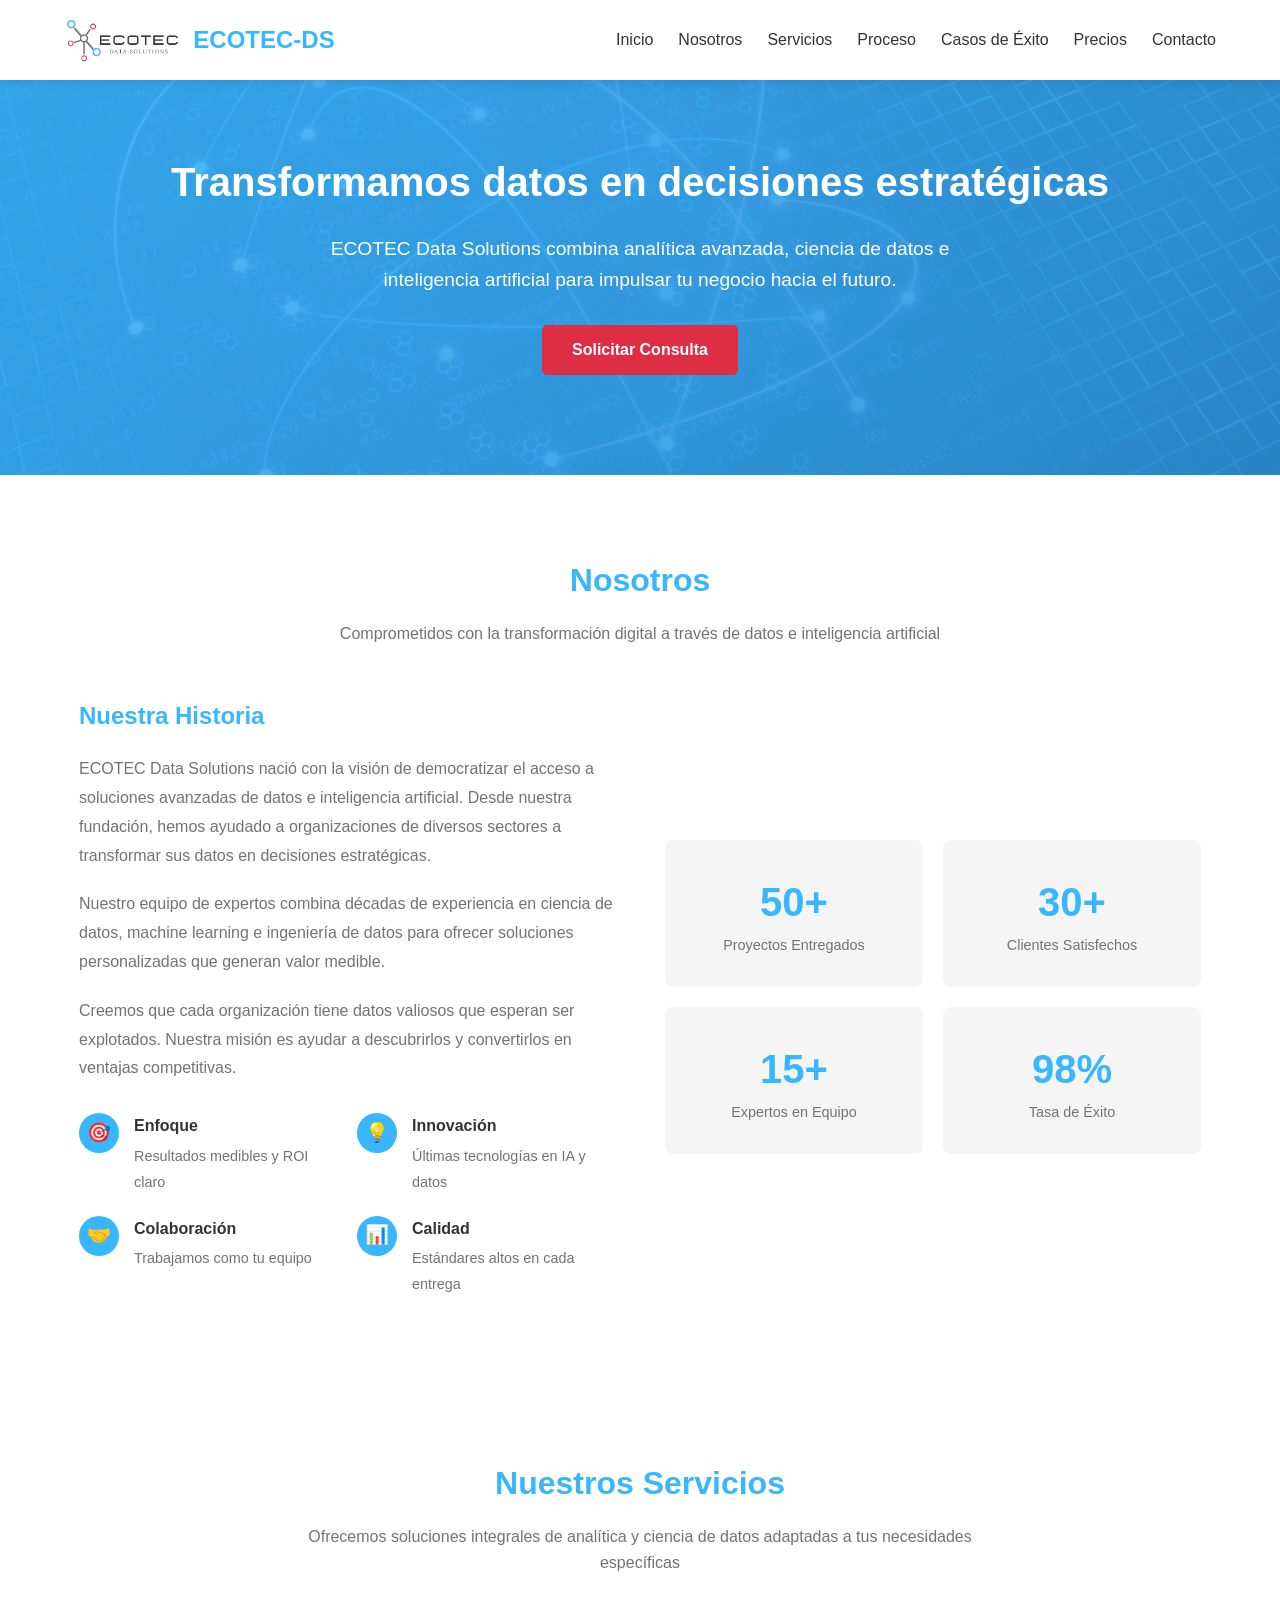
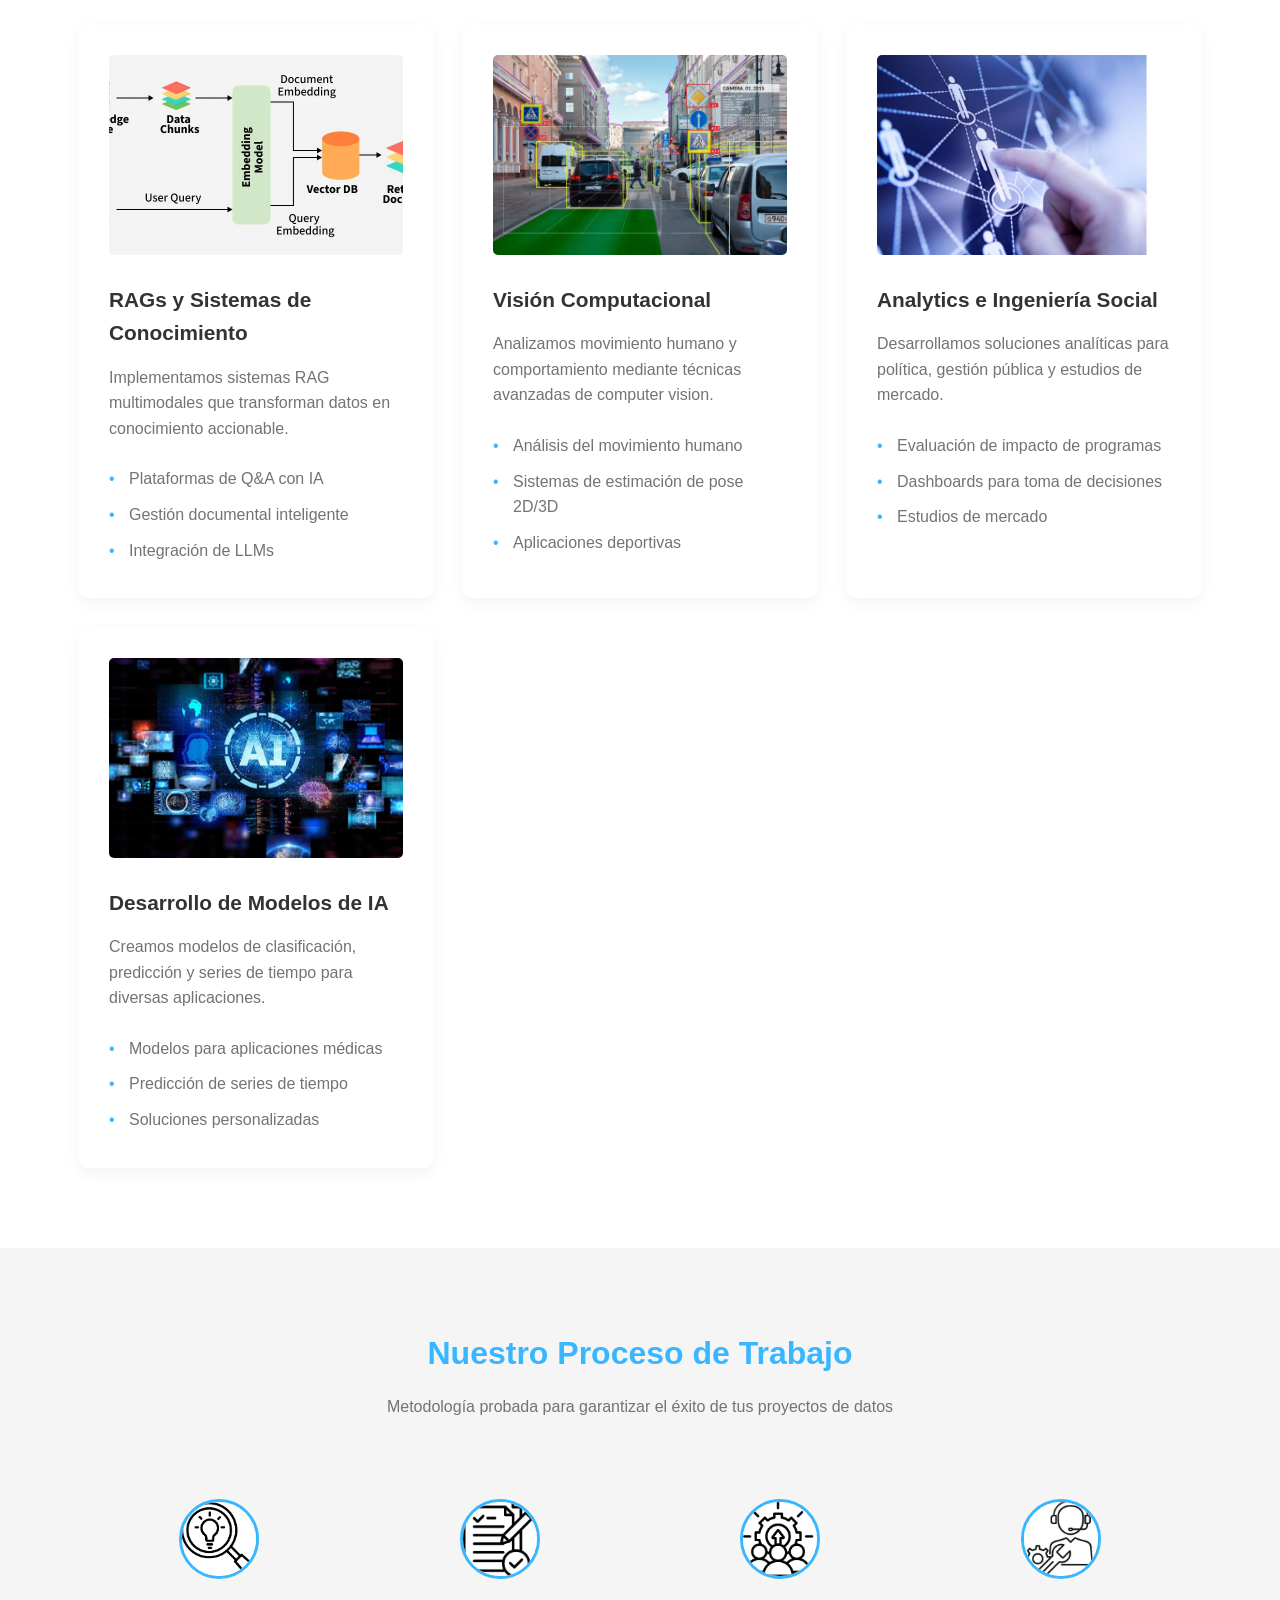
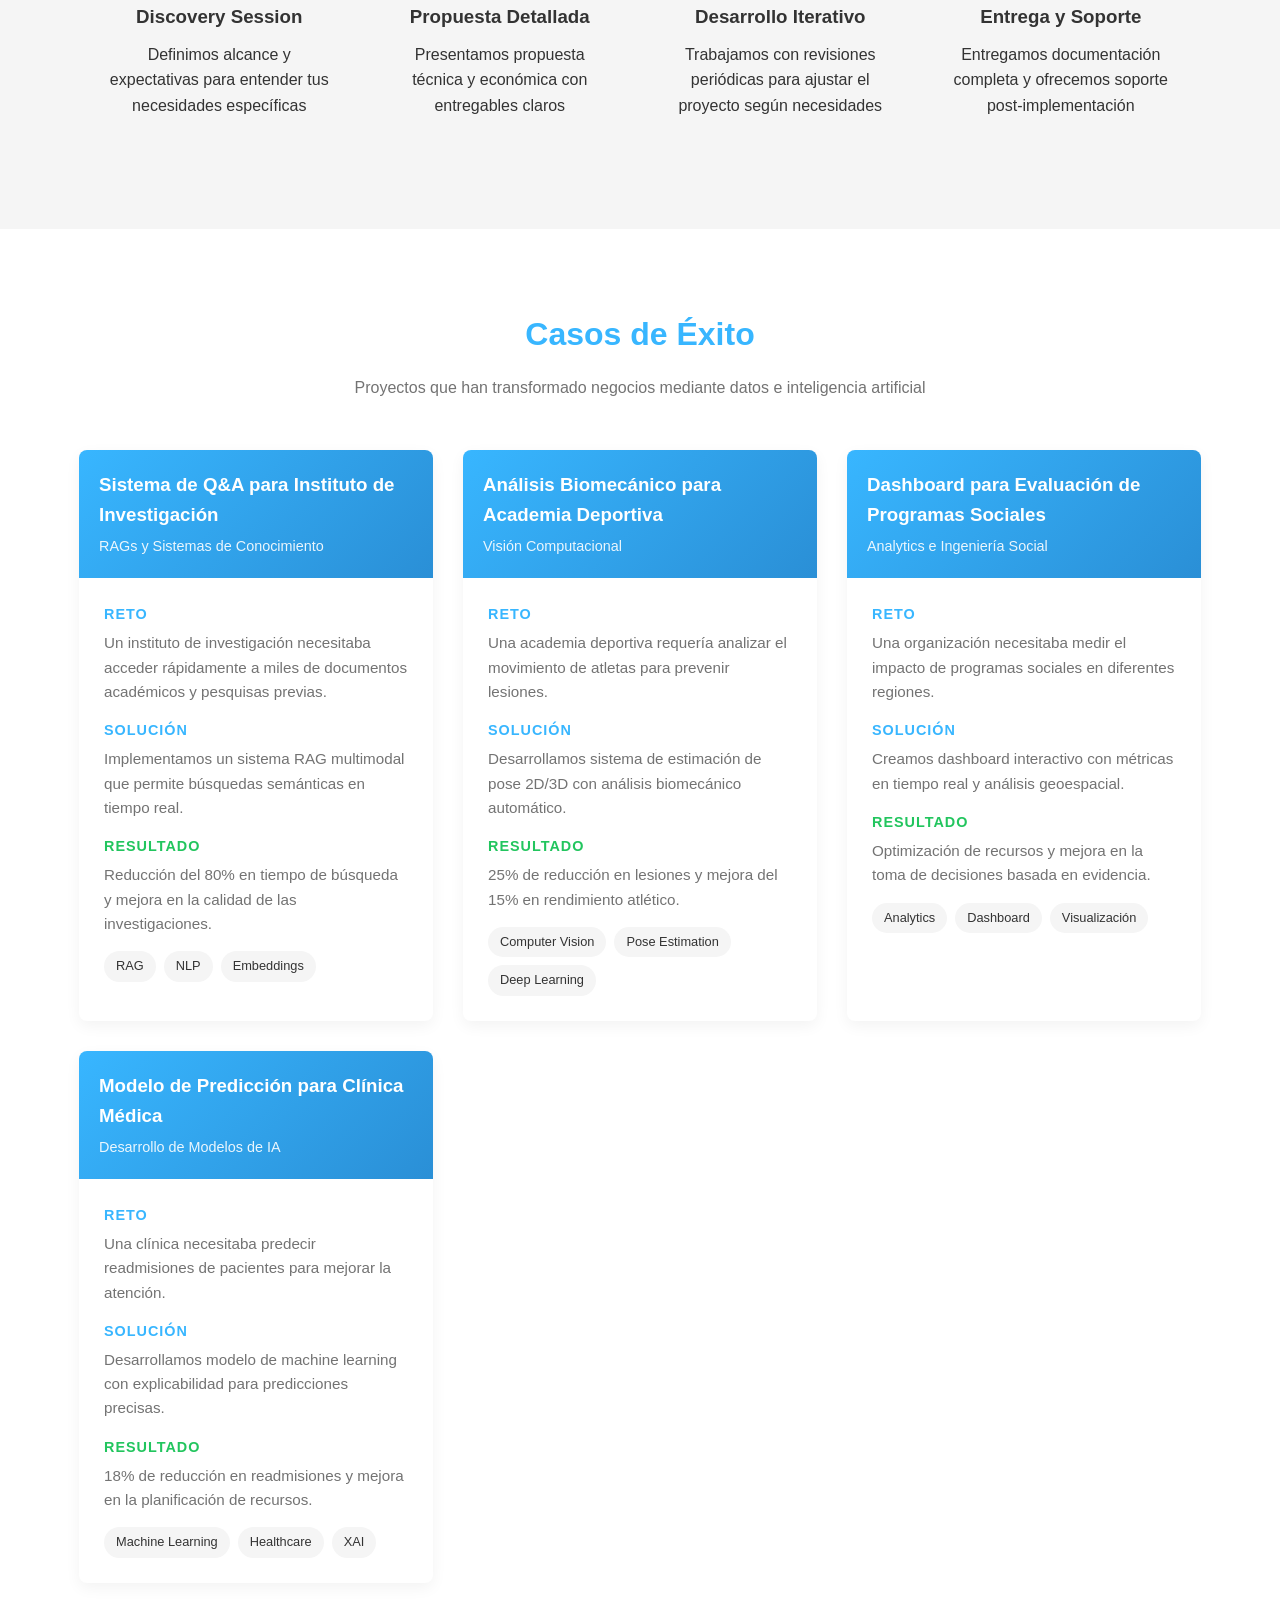
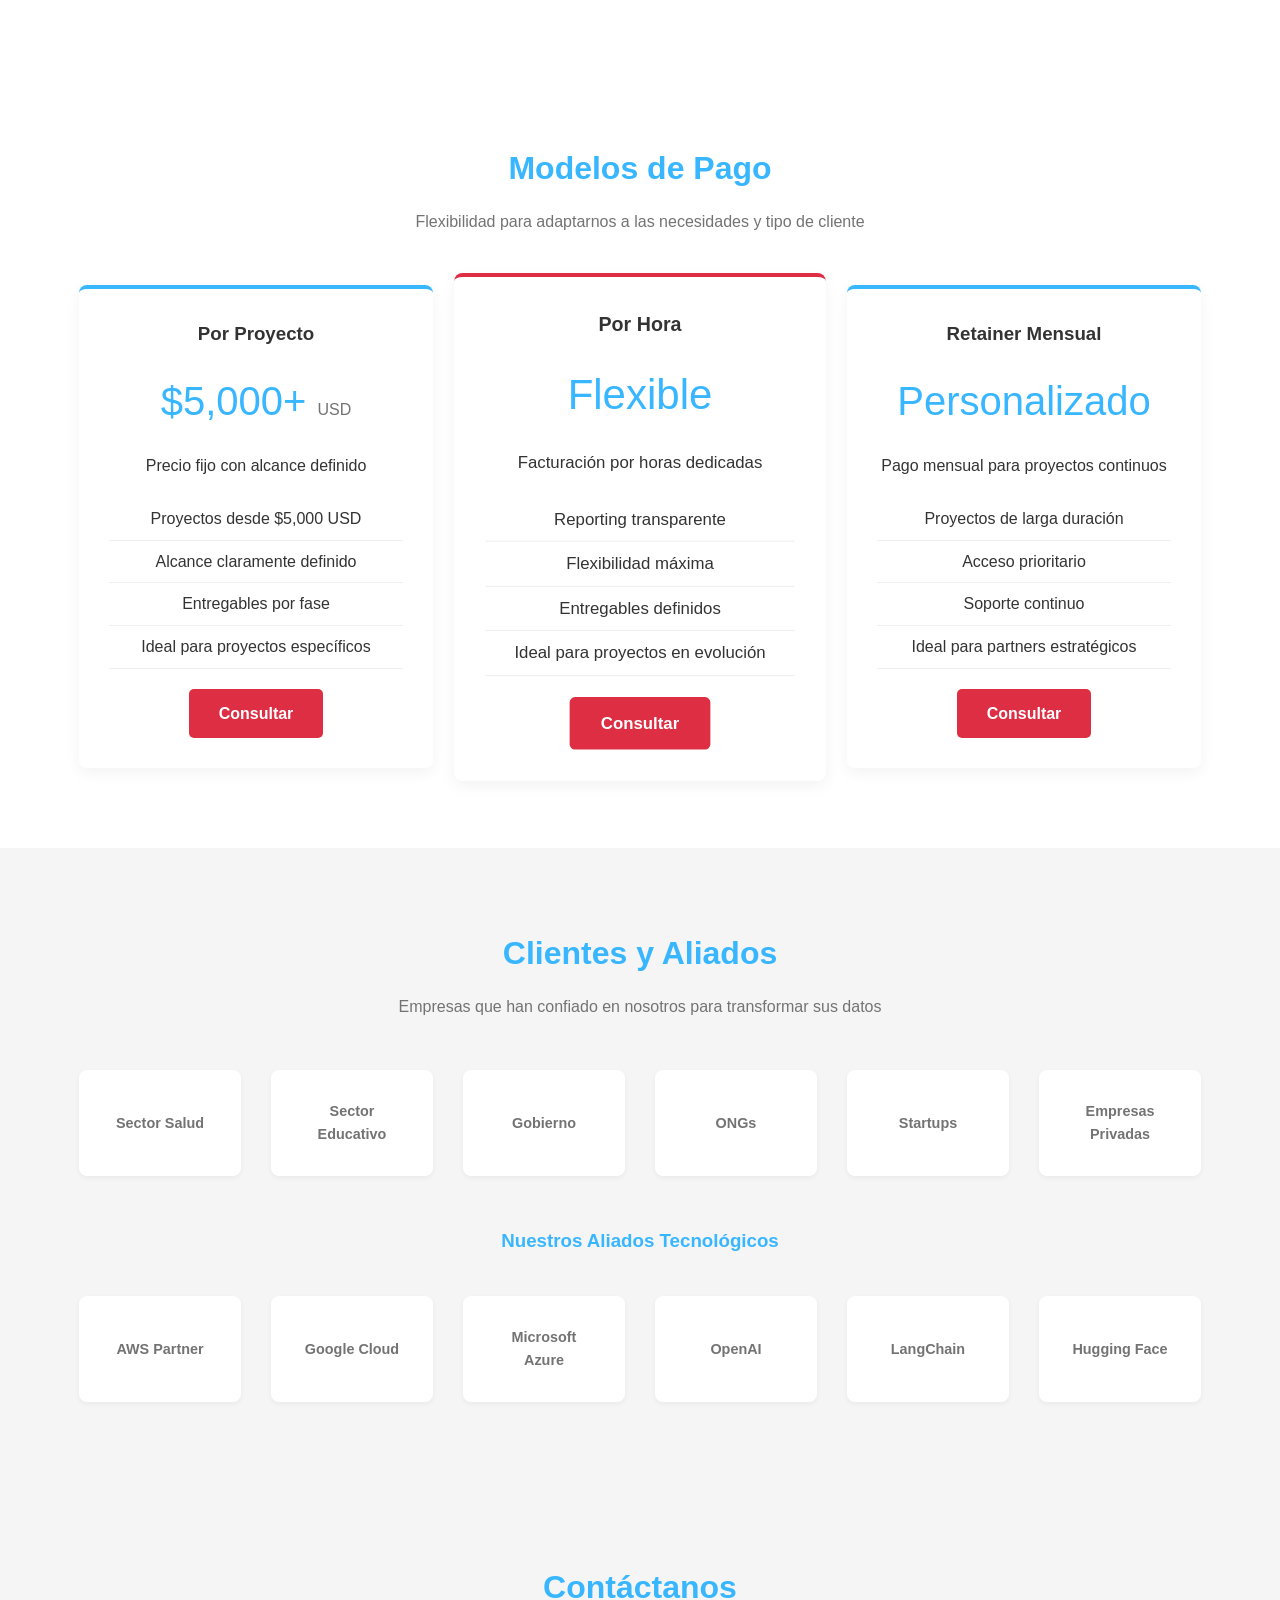
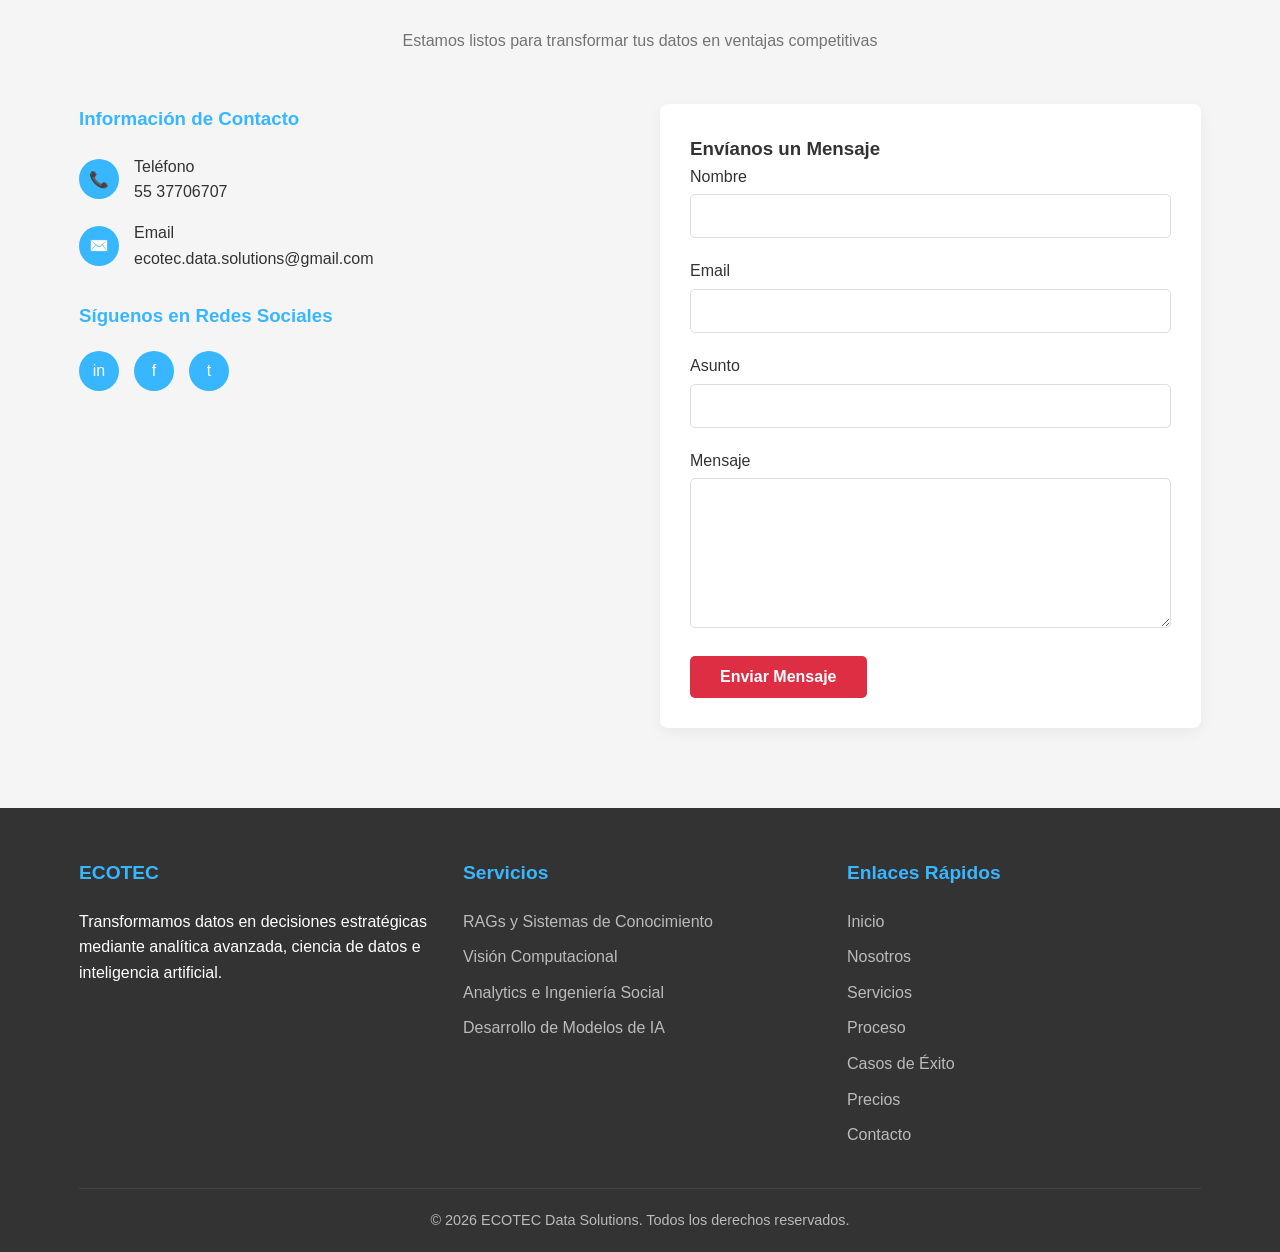
==== index.html @ 1de210f4 "Primer commit - sitio web" ====
<!DOCTYPE html>
<html lang="es">
<head>
    <meta charset="UTF-8">
    <meta name="viewport" content="width=device-width, initial-scale=1.0">
    <meta name="description" content="ECOTEC Data Solutions - Analítica avanzada, ciencia de datos e inteligencia artificial para transformar tu negocio.">
    <meta name="theme-color" content="#38b6ff">
    <title>ECOTEC | Analítica y Ciencia de Datos</title>
    <link rel="stylesheet" href="css/styles.css">
</head>
<body>
    <!-- Header -->
    <header>
        <div class="container header-container">
            <div class="logo">
                <!-- REEMPLAZA CON TU LOGO -->
                <img src="images/logo.png" alt="ECOTEC Data Solutions">
                <h1>ECOTEC-DS</h1>
            </div>
            <button class="mobile-menu" aria-label="Abrir menú de navegación">☰</button>
            <nav>
                <ul>
                    <li><a href="#inicio">Inicio</a></li>
                    <li><a href="#nosotros">Nosotros</a></li>
                    <li><a href="#servicios">Servicios</a></li>
                    <li><a href="#proceso">Proceso</a></li>
                    <li><a href="#casos">Casos de Éxito</a></li>
                    <li><a href="#precios">Precios</a></li>
                    <li><a href="#contacto">Contacto</a></li>
                </ul>
            </nav>
        </div>
    </header>

    <!-- Hero Section -->
    <section class="hero" id="inicio">
        <div class="container">
            <h2>Transformamos datos en decisiones estratégicas</h2>
            <p>ECOTEC Data Solutions combina analítica avanzada, ciencia de datos e inteligencia artificial para impulsar tu negocio hacia el futuro.</p>
            <a href="#contacto" class="btn">Solicitar Consulta</a>
        </div>
    </section>

    <!-- About Section -->
    <section class="section about" id="nosotros">
        <div class="container">
            <div class="section-title">
                <h2>Nosotros</h2>
                <p>Comprometidos con la transformación digital a través de datos e inteligencia artificial</p>
            </div>
            <div class="about-grid">
                <div class="about-content">
                    <h3>Nuestra Historia</h3>
                    <p>ECOTEC Data Solutions nació con la visión de democratizar el acceso a soluciones avanzadas de datos e inteligencia artificial. Desde nuestra fundación, hemos ayudado a organizaciones de diversos sectores a transformar sus datos en decisiones estratégicas.</p>
                    <p>Nuestro equipo de expertos combina décadas de experiencia en ciencia de datos, machine learning e ingeniería de datos para ofrecer soluciones personalizadas que generan valor medible.</p>
                    <p>Creemos que cada organización tiene datos valiosos que esperan ser explotados. Nuestra misión es ayudar a descubrirlos y convertirlos en ventajas competitivas.</p>
                    
                    <div class="values-grid">
                        <div class="value-item">
                            <div class="value-icon">🎯</div>
                            <div>
                                <h4>Enfoque</h4>
                                <p>Resultados medibles y ROI claro</p>
                            </div>
                        </div>
                        <div class="value-item">
                            <div class="value-icon">💡</div>
                            <div>
                                <h4>Innovación</h4>
                                <p>Últimas tecnologías en IA y datos</p>
                            </div>
                        </div>
                        <div class="value-item">
                            <div class="value-icon">🤝</div>
                            <div>
                                <h4>Colaboración</h4>
                                <p>Trabajamos como tu equipo</p>
                            </div>
                        </div>
                        <div class="value-item">
                            <div class="value-icon">📊</div>
                            <div>
                                <h4>Calidad</h4>
                                <p>Estándares altos en cada entrega</p>
                            </div>
                        </div>
                    </div>
                </div>
                <div class="about-stats">
                    <div class="stat-card">
                        <div class="stat-number">50+</div>
                        <div class="stat-label">Proyectos Entregados</div>
                    </div>
                    <div class="stat-card">
                        <div class="stat-number">30+</div>
                        <div class="stat-label">Clientes Satisfechos</div>
                    </div>
                    <div class="stat-card">
                        <div class="stat-number">15+</div>
                        <div class="stat-label">Expertos en Equipo</div>
                    </div>
                    <div class="stat-card">
                        <div class="stat-number">98%</div>
                        <div class="stat-label">Tasa de Éxito</div>
                    </div>
                </div>
            </div>
        </div>
    </section>

    <!-- Services Section -->
    <section class="section" id="servicios">
        <div class="container">
            <div class="section-title">
                <h2>Nuestros Servicios</h2>
                <p>Ofrecemos soluciones integrales de analítica y ciencia de datos adaptadas a tus necesidades específicas</p>
            </div>
            <div class="services-grid">
                <div class="service-card">
                    <!-- REEMPLAZA CON TU IMAGEN -->
                    <img src="images/servicios/rags-sistemas.jpg" alt="RAGs y Sistemas de Conocimiento" class="service-image">
                    <h3>RAGs y Sistemas de Conocimiento</h3>
                    <p>Implementamos sistemas RAG multimodales que transforman datos en conocimiento accionable.</p>
                    <ul class="service-features">
                        <li>Plataformas de Q&A con IA</li>
                        <li>Gestión documental inteligente</li>
                        <li>Integración de LLMs</li>
                    </ul>
                </div>
                <div class="service-card">
                    <!-- REEMPLAZA CON TU IMAGEN -->
                    <img src="images/servicios/vision-computacional.jpg" alt="Visión Computacional" class="service-image">
                    <h3>Visión Computacional</h3>
                    <p>Analizamos movimiento humano y comportamiento mediante técnicas avanzadas de computer vision.</p>
                    <ul class="service-features">
                        <li>Análisis del movimiento humano</li>
                        <li>Sistemas de estimación de pose 2D/3D</li>
                        <li>Aplicaciones deportivas</li>
                    </ul>
                </div>
                <div class="service-card">
                    <!-- REEMPLAZA CON TU IMAGEN -->
                    <img src="images/servicios/analytics-ingenieria.jpg" alt="Analytics e Ingeniería Social" class="service-image">
                    <h3>Analytics e Ingeniería Social</h3>
                    <p>Desarrollamos soluciones analíticas para política, gestión pública y estudios de mercado.</p>
                    <ul class="service-features">
                        <li>Evaluación de impacto de programas</li>
                        <li>Dashboards para toma de decisiones</li>
                        <li>Estudios de mercado</li>
                    </ul>
                </div>
                <div class="service-card">
                    <!-- REEMPLAZA CON TU IMAGEN -->
                    <img src="images/servicios/modelos-ia.jpg" alt="Desarrollo de Modelos de IA" class="service-image">
                    <h3>Desarrollo de Modelos de IA</h3>
                    <p>Creamos modelos de clasificación, predicción y series de tiempo para diversas aplicaciones.</p>
                    <ul class="service-features">
                        <li>Modelos para aplicaciones médicas</li>
                        <li>Predicción de series de tiempo</li>
                        <li>Soluciones personalizadas</li>
                    </ul>
                </div>
            </div>
        </div>
    </section>

    <!-- Process Section -->
    <section class="section process" id="proceso">
        <div class="container">
            <div class="section-title">
                <h2>Nuestro Proceso de Trabajo</h2>
                <p>Metodología probada para garantizar el éxito de tus proyectos de datos</p>
            </div>
            <div class="process-steps">
                <div class="step">
                    <!-- REEMPLAZA CON TU IMAGEN -->
                    <img src="images/proceso/discovery.jpg" alt="Discovery Session" class="step-image">
                    <h3>Discovery Session</h3>
                    <p>Definimos alcance y expectativas para entender tus necesidades específicas</p>
                </div>
                <div class="step">
                    <!-- REEMPLAZA CON TU IMAGEN -->
                    <img src="images/proceso/propuesta.jpg" alt="Propuesta Detallada" class="step-image">
                    <h3>Propuesta Detallada</h3>
                    <p>Presentamos propuesta técnica y económica con entregables claros</p>
                </div>
                <div class="step">
                    <!-- REEMPLAZA CON TU IMAGEN -->
                    <img src="images/proceso/desarrollo.jpg" alt="Desarrollo Iterativo" class="step-image">
                    <h3>Desarrollo Iterativo</h3>
                    <p>Trabajamos con revisiones periódicas para ajustar el proyecto según necesidades</p>
                </div>
                <div class="step">
                    <!-- REEMPLAZA CON TU IMAGEN -->
                    <img src="images/proceso/entrega.jpg" alt="Entrega y Soporte" class="step-image">
                    <h3>Entrega y Soporte</h3>
                    <p>Entregamos documentación completa y ofrecemos soporte post-implementación</p>
                </div>
            </div>
        </div>
    </section>

    <!-- Case Studies Section -->
    <section class="section" id="casos">
        <div class="container">
            <div class="section-title">
                <h2>Casos de Éxito</h2>
                <p>Proyectos que han transformado negocios mediante datos e inteligencia artificial</p>
            </div>
            <div class="case-studies-grid">
                <div class="case-card">
                    <div class="case-header">
                        <h3>Sistema de Q&A para Instituto de Investigación</h3>
                        <p>RAGs y Sistemas de Conocimiento</p>
                    </div>
                    <div class="case-body">
                        <div class="case-challenge">
                            <h4>Reto</h4>
                            <p>Un instituto de investigación necesitaba acceder rápidamente a miles de documentos académicos y pesquisas previas.</p>
                        </div>
                        <div class="case-solution">
                            <h4>Solución</h4>
                            <p>Implementamos un sistema RAG multimodal que permite búsquedas semánticas en tiempo real.</p>
                        </div>
                        <div class="case-result">
                            <h4>Resultado</h4>
                            <p>Reducción del 80% en tiempo de búsqueda y mejora en la calidad de las investigaciones.</p>
                        </div>
                        <div class="case-tags">
                            <span class="case-tag">RAG</span>
                            <span class="case-tag">NLP</span>
                            <span class="case-tag">Embeddings</span>
                        </div>
                    </div>
                </div>
                <div class="case-card">
                    <div class="case-header">
                        <h3>Análisis Biomecánico para Academia Deportiva</h3>
                        <p>Visión Computacional</p>
                    </div>
                    <div class="case-body">
                        <div class="case-challenge">
                            <h4>Reto</h4>
                            <p>Una academia deportiva requería analizar el movimiento de atletas para prevenir lesiones.</p>
                        </div>
                        <div class="case-solution">
                            <h4>Solución</h4>
                            <p>Desarrollamos sistema de estimación de pose 2D/3D con análisis biomecánico automático.</p>
                        </div>
                        <div class="case-result">
                            <h4>Resultado</h4>
                            <p>25% de reducción en lesiones y mejora del 15% en rendimiento atlético.</p>
                        </div>
                        <div class="case-tags">
                            <span class="case-tag">Computer Vision</span>
                            <span class="case-tag">Pose Estimation</span>
                            <span class="case-tag">Deep Learning</span>
                        </div>
                    </div>
                </div>
                <div class="case-card">
                    <div class="case-header">
                        <h3>Dashboard para Evaluación de Programas Sociales</h3>
                        <p>Analytics e Ingeniería Social</p>
                    </div>
                    <div class="case-body">
                        <div class="case-challenge">
                            <h4>Reto</h4>
                            <p>Una organización necesitaba medir el impacto de programas sociales en diferentes regiones.</p>
                        </div>
                        <div class="case-solution">
                            <h4>Solución</h4>
                            <p>Creamos dashboard interactivo con métricas en tiempo real y análisis geoespacial.</p>
                        </div>
                        <div class="case-result">
                            <h4>Resultado</h4>
                            <p>Optimización de recursos y mejora en la toma de decisiones basada en evidencia.</p>
                        </div>
                        <div class="case-tags">
                            <span class="case-tag">Analytics</span>
                            <span class="case-tag">Dashboard</span>
                            <span class="case-tag">Visualización</span>
                        </div>
                    </div>
                </div>
                <div class="case-card">
                    <div class="case-header">
                        <h3>Modelo de Predicción para Clínica Médica</h3>
                        <p>Desarrollo de Modelos de IA</p>
                    </div>
                    <div class="case-body">
                        <div class="case-challenge">
                            <h4>Reto</h4>
                            <p>Una clínica necesitaba predecir readmisiones de pacientes para mejorar la atención.</p>
                        </div>
                        <div class="case-solution">
                            <h4>Solución</h4>
                            <p>Desarrollamos modelo de machine learning con explicabilidad para predicciones precisas.</p>
                        </div>
                        <div class="case-result">
                            <h4>Resultado</h4>
                            <p>18% de reducción en readmisiones y mejora en la planificación de recursos.</p>
                        </div>
                        <div class="case-tags">
                            <span class="case-tag">Machine Learning</span>
                            <span class="case-tag">Healthcare</span>
                            <span class="case-tag">XAI</span>
                        </div>
                    </div>
                </div>
            </div>
        </div>
    </section>

    <!-- Pricing Section -->
    <section class="section" id="precios">
        <div class="container">
            <div class="section-title">
                <h2>Modelos de Pago</h2>
                <p>Flexibilidad para adaptarnos a las necesidades y tipo de cliente</p>
            </div>
            <div class="pricing-grid">
                <div class="pricing-card">
                    <h3>Por Proyecto</h3>
                    <div class="price">$5,000+ <span>USD</span></div>
                    <p>Precio fijo con alcance definido</p>
                    <ul class="pricing-features">
                        <li>Proyectos desde $5,000 USD</li>
                        <li>Alcance claramente definido</li>
                        <li>Entregables por fase</li>
                        <li>Ideal para proyectos específicos</li>
                    </ul>
                    <a href="#contacto" class="btn">Consultar</a>
                </div>
                <div class="pricing-card featured">
                    <h3>Por Hora</h3>
                    <div class="price">Flexible</div>
                    <p>Facturación por horas dedicadas</p>
                    <ul class="pricing-features">
                        <li>Reporting transparente</li>
                        <li>Flexibilidad máxima</li>
                        <li>Entregables definidos</li>
                        <li>Ideal para proyectos en evolución</li>
                    </ul>
                    <a href="#contacto" class="btn">Consultar</a>
                </div>
                <div class="pricing-card">
                    <h3>Retainer Mensual</h3>
                    <div class="price">Personalizado</div>
                    <p>Pago mensual para proyectos continuos</p>
                    <ul class="pricing-features">
                        <li>Proyectos de larga duración</li>
                        <li>Acceso prioritario</li>
                        <li>Soporte continuo</li>
                        <li>Ideal para partners estratégicos</li>
                    </ul>
                    <a href="#contacto" class="btn">Consultar</a>
                </div>
            </div>
        </div>
    </section>

    <!-- Clients Section -->
    <section class="section clients" id="clientes">
        <div class="container">
            <div class="section-title">
                <h2>Clientes y Aliados</h2>
                <p>Empresas que han confiado en nosotros para transformar sus datos</p>
            </div>
            <div class="clients-grid">
                <div class="client-logo">Sector Salud</div>
                <div class="client-logo">Sector Educativo</div>
                <div class="client-logo">Gobierno</div>
                <div class="client-logo">ONGs</div>
                <div class="client-logo">Startups</div>
                <div class="client-logo">Empresas Privadas</div>
            </div>
            <div class="allies-section">
                <h3>Nuestros Aliados Tecnológicos</h3>
                <div class="clients-grid">
                    <div class="client-logo">AWS Partner</div>
                    <div class="client-logo">Google Cloud</div>
                    <div class="client-logo">Microsoft Azure</div>
                    <div class="client-logo">OpenAI</div>
                    <div class="client-logo">LangChain</div>
                    <div class="client-logo">Hugging Face</div>
                </div>
            </div>
        </div>
    </section>

    <!-- Contact Section -->
    <section class="section contact" id="contacto">
        <div class="container">
            <div class="section-title">
                <h2>Contáctanos</h2>
                <p>Estamos listos para transformar tus datos en ventajas competitivas</p>
            </div>
            <div class="contact-container">
                <div class="contact-info">
                    <h3>Información de Contacto</h3>
                    <div class="contact-details">
                        <div class="contact-item">
                            <div class="contact-icon">📞</div>
                            <div>
                                <p>Teléfono</p>
                                <p>55 37706707</p>
                            </div>
                        </div>
                        <div class="contact-item">
                            <div class="contact-icon">✉️</div>
                            <div>
                                <p>Email</p>
                                <p>ecotec.data.solutions@gmail.com</p>
                            </div>
                        </div>
                    </div>
                    <h3>Síguenos en Redes Sociales</h3>
                    <div class="social-links">
                        <a href="https://www.linkedin.com/in/ecotec-data-solutions" class="social-link" aria-label="LinkedIn">in</a>
                        <a href="https://www.facebook.com/ecotec.DataSolutions" class="social-link" aria-label="Facebook">f</a>
                        <a href="https://x.com/EcotecDataS" class="social-link" aria-label="X (Twitter)">t</a>
                    </div>
                </div>
                <div class="contact-form">
                    <h3>Envíanos un Mensaje</h3>
                    <form>
                        <div class="form-group">
                            <label for="name">Nombre</label>
                            <input type="text" id="name" name="name" class="form-control" autocomplete="name" required>
                        </div>
                        <div class="form-group">
                            <label for="email">Email</label>
                            <input type="email" id="email" name="email" class="form-control" autocomplete="email" required>
                        </div>
                        <div class="form-group">
                            <label for="subject">Asunto</label>
                            <input type="text" id="subject" name="subject" class="form-control" autocomplete="off" required>
                        </div>
                        <div class="form-group">
                            <label for="message">Mensaje</label>
                            <textarea id="message" name="message" class="form-control" required></textarea>
                        </div>
                        <button type="submit" class="btn">Enviar Mensaje</button>
                    </form>
                </div>
            </div>
        </div>
    </section>

    <!-- Footer -->
    <footer>
        <div class="container">
            <div class="footer-container">
                <div class="footer-col">
                    <h3>ECOTEC</h3>
                    <p>Transformamos datos en decisiones estratégicas mediante analítica avanzada, ciencia de datos e inteligencia artificial.</p>
                </div>
                <div class="footer-col">
                    <h3>Servicios</h3>
                    <ul>
                        <li><a href="#servicios">RAGs y Sistemas de Conocimiento</a></li>
                        <li><a href="#servicios">Visión Computacional</a></li>
                        <li><a href="#servicios">Analytics e Ingeniería Social</a></li>
                        <li><a href="#servicios">Desarrollo de Modelos de IA</a></li>
                    </ul>
                </div>
                <div class="footer-col">
                    <h3>Enlaces Rápidos</h3>
                    <ul>
                        <li><a href="#inicio">Inicio</a></li>
                        <li><a href="#nosotros">Nosotros</a></li>
                        <li><a href="#servicios">Servicios</a></li>
                        <li><a href="#proceso">Proceso</a></li>
                        <li><a href="#casos">Casos de Éxito</a></li>
                        <li><a href="#precios">Precios</a></li>
                        <li><a href="#contacto">Contacto</a></li>
                    </ul>
                </div>
            </div>
            <div class="copyright">
                <p>&copy; 2026 ECOTEC Data Solutions. Todos los derechos reservados.</p>
            </div>
        </div>
    </footer>

    <script src="js/script.js" defer></script>
</body>
</html>
---- css/styles.css ----
:root {
    --primary: #38b6ff;
    --secondary: #dd2e44;
    --gray: #737373;
    --light-gray: #f5f5f5;
    --dark: #333333;
}

* {
    margin: 0;
    padding: 0;
    box-sizing: border-box;
}

body {
    font-family: 'Segoe UI', Tahoma, Geneva, Verdana, sans-serif;
    color: var(--dark);
    line-height: 1.6;
}

.container {
    width: 90%;
    max-width: 1200px;
    margin: 0 auto;
    padding: 0 15px;
}

header {
    background-color: white;
    box-shadow: 0 2px 10px rgba(0,0,0,0.1);
    position: fixed;
    width: 100%;
    top: 0;
    z-index: 1000;
}

.header-container {
    display: flex;
    justify-content: space-between;
    align-items: center;
    padding: 15px 0;
}

.logo {
    display: flex;
    align-items: center;
}

.logo img {
    height: 50px;
    margin-right: 10px;
}

.logo h1 {
    font-size: 1.5rem;
    color: var(--primary);
}

nav ul {
    display: flex;
    list-style: none;
}

nav ul li {
    margin-left: 25px;
}

nav ul li a {
    text-decoration: none;
    color: var(--dark);
    font-weight: 500;
    transition: color 0.3s;
    scroll-margin-top: 80px;
}

nav ul li a:hover {
    color: var(--primary);
}

.mobile-menu {
    display: none;
    font-size: 1.5rem;
    cursor: pointer;
    background: none;
    border: none;
    padding: 5px 10px;
}

.hero {
    background: linear-gradient(135deg, rgba(56, 182, 255, 0.9) 0%, rgba(42, 143, 214, 0.9) 100%), 
                url('../images/hero-image.jpg') center/cover no-repeat;
    color: white;
    padding: 150px 0 100px;
    text-align: center;
}

.hero h2 {
    font-size: 2.5rem;
    margin-bottom: 20px;
}

.hero p {
    font-size: 1.2rem;
    max-width: 700px;
    margin: 0 auto 30px;
}

.btn {
    display: inline-block;
    background-color: var(--secondary);
    color: white;
    padding: 12px 30px;
    border-radius: 5px;
    text-decoration: none;
    font-weight: 600;
    transition: background-color 0.3s;
    border: none;
    cursor: pointer;
    font-size: 1rem;
}

.btn:hover {
    background-color: #c0263a;
}

.btn:focus-visible {
    outline: 2px solid var(--primary);
    outline-offset: 2px;
}

.section {
    padding: 80px 0;
}

.section-title {
    text-align: center;
    margin-bottom: 50px;
}

.section-title h2 {
    font-size: 2rem;
    color: var(--primary);
    margin-bottom: 15px;
}

.section-title p {
    color: var(--gray);
    max-width: 700px;
    margin: 0 auto;
}

.services-grid {
    display: grid;
    grid-template-columns: repeat(auto-fit, minmax(300px, 1fr));
    gap: 30px;
}

.service-card {
    background-color: white;
    border-radius: 8px;
    box-shadow: 0 5px 15px rgba(0,0,0,0.05);
    padding: 30px;
    transition: transform 0.3s, box-shadow 0.3s;
}

.service-card:hover {
    transform: translateY(-5px);
    box-shadow: 0 10px 25px rgba(0,0,0,0.1);
}

.service-image {
    width: 100%;
    height: 200px;
    object-fit: cover;
    border-radius: 5px;
    margin-bottom: 20px;
    background-color: var(--light-gray);
}

.service-card h3 {
    font-size: 1.3rem;
    margin-bottom: 15px;
    color: var(--dark);
}

.service-card p {
    color: var(--gray);
    margin-bottom: 20px;
}

.service-features {
    list-style: none;
}

.service-features li {
    padding: 5px 0;
    color: var(--gray);
    position: relative;
    padding-left: 20px;
}

.service-features li::before {
    content: "•";
    color: var(--primary);
    position: absolute;
    left: 0;
}

.process {
    background-color: var(--light-gray);
}

.process-steps {
    display: flex;
    justify-content: space-between;
    flex-wrap: wrap;
    margin-top: 40px;
}

.step {
    flex: 1;
    min-width: 200px;
    text-align: center;
    padding: 20px;
    margin: 10px;
}

.step-image {
    width: 80px;
    height: 80px;
    object-fit: cover;
    border-radius: 50%;
    margin: 0 auto 15px;
    border: 3px solid var(--primary);
    background-color: var(--light-gray);
}

.step h3 {
    margin-bottom: 10px;
    color: var(--dark);
}

.pricing-grid {
    display: grid;
    grid-template-columns: repeat(auto-fit, minmax(300px, 1fr));
    gap: 30px;
}

.pricing-card {
    background-color: white;
    border-radius: 8px;
    box-shadow: 0 5px 15px rgba(0,0,0,0.05);
    padding: 30px;
    text-align: center;
    border-top: 4px solid var(--primary);
}

.pricing-card.featured {
    transform: scale(1.05);
    border-top-color: var(--secondary);
}

.price {
    font-size: 2.5rem;
    color: var(--primary);
    margin: 20px 0;
}

.price span {
    font-size: 1rem;
    color: var(--gray);
}

.pricing-features {
    list-style: none;
    margin: 20px 0;
}

.pricing-features li {
    padding: 8px 0;
    border-bottom: 1px solid #eee;
}

.contact {
    background-color: var(--light-gray);
}

.contact-container {
    display: grid;
    grid-template-columns: repeat(auto-fit, minmax(300px, 1fr));
    gap: 40px;
}

.contact-info h3 {
    margin-bottom: 20px;
    color: var(--primary);
}

.contact-details {
    margin-bottom: 30px;
}

.contact-item {
    display: flex;
    align-items: center;
    margin-bottom: 15px;
}

.contact-icon {
    width: 40px;
    height: 40px;
    background-color: var(--primary);
    color: white;
    border-radius: 50%;
    display: flex;
    align-items: center;
    justify-content: center;
    margin-right: 15px;
}

.social-links {
    display: flex;
    gap: 15px;
}

.social-link {
    display: inline-flex;
    width: 40px;
    height: 40px;
    background-color: var(--primary);
    color: white;
    border-radius: 50%;
    align-items: center;
    justify-content: center;
    text-decoration: none;
    transition: background-color 0.3s;
}

.social-link:hover {
    background-color: var(--secondary);
}

.social-link:focus-visible {
    outline: 2px solid var(--primary);
    outline-offset: 2px;
}

.contact-form {
    background-color: white;
    padding: 30px;
    border-radius: 8px;
    box-shadow: 0 5px 15px rgba(0,0,0,0.05);
}

.form-group {
    margin-bottom: 20px;
}

.form-group label {
    display: block;
    margin-bottom: 5px;
    font-weight: 500;
}

.form-control {
    width: 100%;
    padding: 12px;
    border: 1px solid #ddd;
    border-radius: 5px;
    font-size: 1rem;
    transition: border-color 0.3s, box-shadow 0.3s;
}

.form-control:focus {
    outline: none;
    border-color: var(--primary);
    box-shadow: 0 0 0 2px rgba(56, 182, 255, 0.2);
}

textarea.form-control {
    min-height: 150px;
    resize: vertical;
}

footer {
    background-color: var(--dark);
    color: white;
    padding: 50px 0 20px;
}

.footer-container {
    display: grid;
    grid-template-columns: repeat(auto-fit, minmax(200px, 1fr));
    gap: 30px;
    margin-bottom: 30px;
}

.footer-col h3 {
    color: var(--primary);
    margin-bottom: 20px;
    font-size: 1.2rem;
}

.footer-col ul {
    list-style: none;
}

.footer-col ul li {
    margin-bottom: 10px;
}

.footer-col ul li a {
    color: #bbb;
    text-decoration: none;
    transition: color 0.3s;
}

.footer-col ul li a:hover {
    color: var(--primary);
}

.copyright {
    text-align: center;
    padding-top: 20px;
    border-top: 1px solid #444;
    color: #bbb;
    font-size: 0.9rem;
}

.about {
    background-color: white;
}

.about-grid {
    display: grid;
    grid-template-columns: 1fr 1fr;
    gap: 50px;
    align-items: center;
}

.about-content h3 {
    color: var(--primary);
    font-size: 1.5rem;
    margin-bottom: 20px;
}

.about-content p {
    color: var(--gray);
    margin-bottom: 20px;
    line-height: 1.8;
}

.values-grid {
    display: grid;
    grid-template-columns: repeat(2, 1fr);
    gap: 20px;
    margin-top: 30px;
}

.value-item {
    display: flex;
    align-items: flex-start;
    gap: 15px;
}

.value-icon {
    width: 40px;
    height: 40px;
    background-color: var(--primary);
    border-radius: 50%;
    display: flex;
    align-items: center;
    justify-content: center;
    color: white;
    font-size: 1.2rem;
    flex-shrink: 0;
}

.value-item h4 {
    margin-bottom: 5px;
    color: var(--dark);
}

.value-item p {
    font-size: 0.9rem;
    margin-bottom: 0;
}

.about-stats {
    display: grid;
    grid-template-columns: repeat(2, 1fr);
    gap: 20px;
}

.stat-card {
    background-color: var(--light-gray);
    padding: 30px;
    border-radius: 8px;
    text-align: center;
}

.stat-number {
    font-size: 2.5rem;
    color: var(--primary);
    font-weight: bold;
}

.stat-label {
    color: var(--gray);
    font-size: 0.9rem;
}

.clients {
    background-color: var(--light-gray);
}

.clients-grid {
    display: grid;
    grid-template-columns: repeat(auto-fit, minmax(150px, 1fr));
    gap: 30px;
    margin-top: 40px;
}

.client-logo {
    background-color: white;
    padding: 30px;
    border-radius: 8px;
    display: flex;
    align-items: center;
    justify-content: center;
    font-weight: bold;
    color: var(--gray);
    font-size: 0.9rem;
    text-align: center;
    box-shadow: 0 2px 5px rgba(0,0,0,0.05);
    transition: transform 0.3s, box-shadow 0.3s;
}

.client-logo:hover {
    transform: translateY(-3px);
    box-shadow: 0 5px 15px rgba(0,0,0,0.1);
}

.allies-section {
    margin-top: 50px;
}

.allies-section h3 {
    text-align: center;
    color: var(--primary);
    margin-bottom: 30px;
}

.case-studies-grid {
    display: grid;
    grid-template-columns: repeat(auto-fit, minmax(350px, 1fr));
    gap: 30px;
    margin-top: 40px;
}

.case-card {
    background-color: white;
    border-radius: 8px;
    overflow: hidden;
    box-shadow: 0 5px 15px rgba(0,0,0,0.05);
    transition: transform 0.3s, box-shadow 0.3s;
}

.case-card:hover {
    transform: translateY(-5px);
    box-shadow: 0 10px 25px rgba(0,0,0,0.1);
}

.case-header {
    background: linear-gradient(135deg, var(--primary) 0%, #2a8fd6 100%);
    padding: 20px;
    color: white;
}

.case-header h3 {
    margin-bottom: 5px;
}

.case-header p {
    font-size: 0.9rem;
    opacity: 0.9;
}

.case-body {
    padding: 25px;
}

.case-challenge, .case-solution, .case-result {
    margin-bottom: 15px;
}

.case-challenge h4, .case-solution h4, .case-result h4 {
    font-size: 0.9rem;
    color: var(--primary);
    margin-bottom: 5px;
    text-transform: uppercase;
    letter-spacing: 1px;
}

.case-result h4 {
    color: #22c55e;
}

.case-challenge p, .case-solution p, .case-result p {
    font-size: 0.95rem;
    color: var(--gray);
    margin-bottom: 0;
}

.case-tags {
    display: flex;
    flex-wrap: wrap;
    gap: 8px;
    margin-top: 15px;
}

.case-tag {
    background-color: var(--light-gray);
    color: var(--dark);
    padding: 5px 12px;
    border-radius: 20px;
    font-size: 0.8rem;
}

@media (max-width: 768px) {
    .mobile-menu {
        display: block;
    }
    
    nav {
        position: absolute;
        top: 100%;
        left: 0;
        width: 100%;
        background-color: white;
        box-shadow: 0 5px 10px rgba(0,0,0,0.1);
        display: none;
    }
    
    nav.active {
        display: block;
    }
    
    nav ul {
        flex-direction: column;
        padding: 20px;
    }
    
    nav ul li {
        margin: 0 0 15px 0;
    }
    
    .hero h2 {
        font-size: 2rem;
    }
    
    .process-steps {
        flex-direction: column;
    }
    
    .pricing-card.featured {
        transform: none;
    }
    
    .about-grid {
        grid-template-columns: 1fr;
    }
    
    .about-stats {
        grid-template-columns: repeat(2, 1fr);
    }
    
    .values-grid {
        grid-template-columns: 1fr;
    }
    
    .case-studies-grid {
        grid-template-columns: 1fr;
    }
}

@media (prefers-reduced-motion: reduce) {
    *,
    *::before,
    *::after {
        animation-duration: 0.01ms !important;
        animation-iteration-count: 1 !important;
        transition-duration: 0.01ms !important;
    }
}
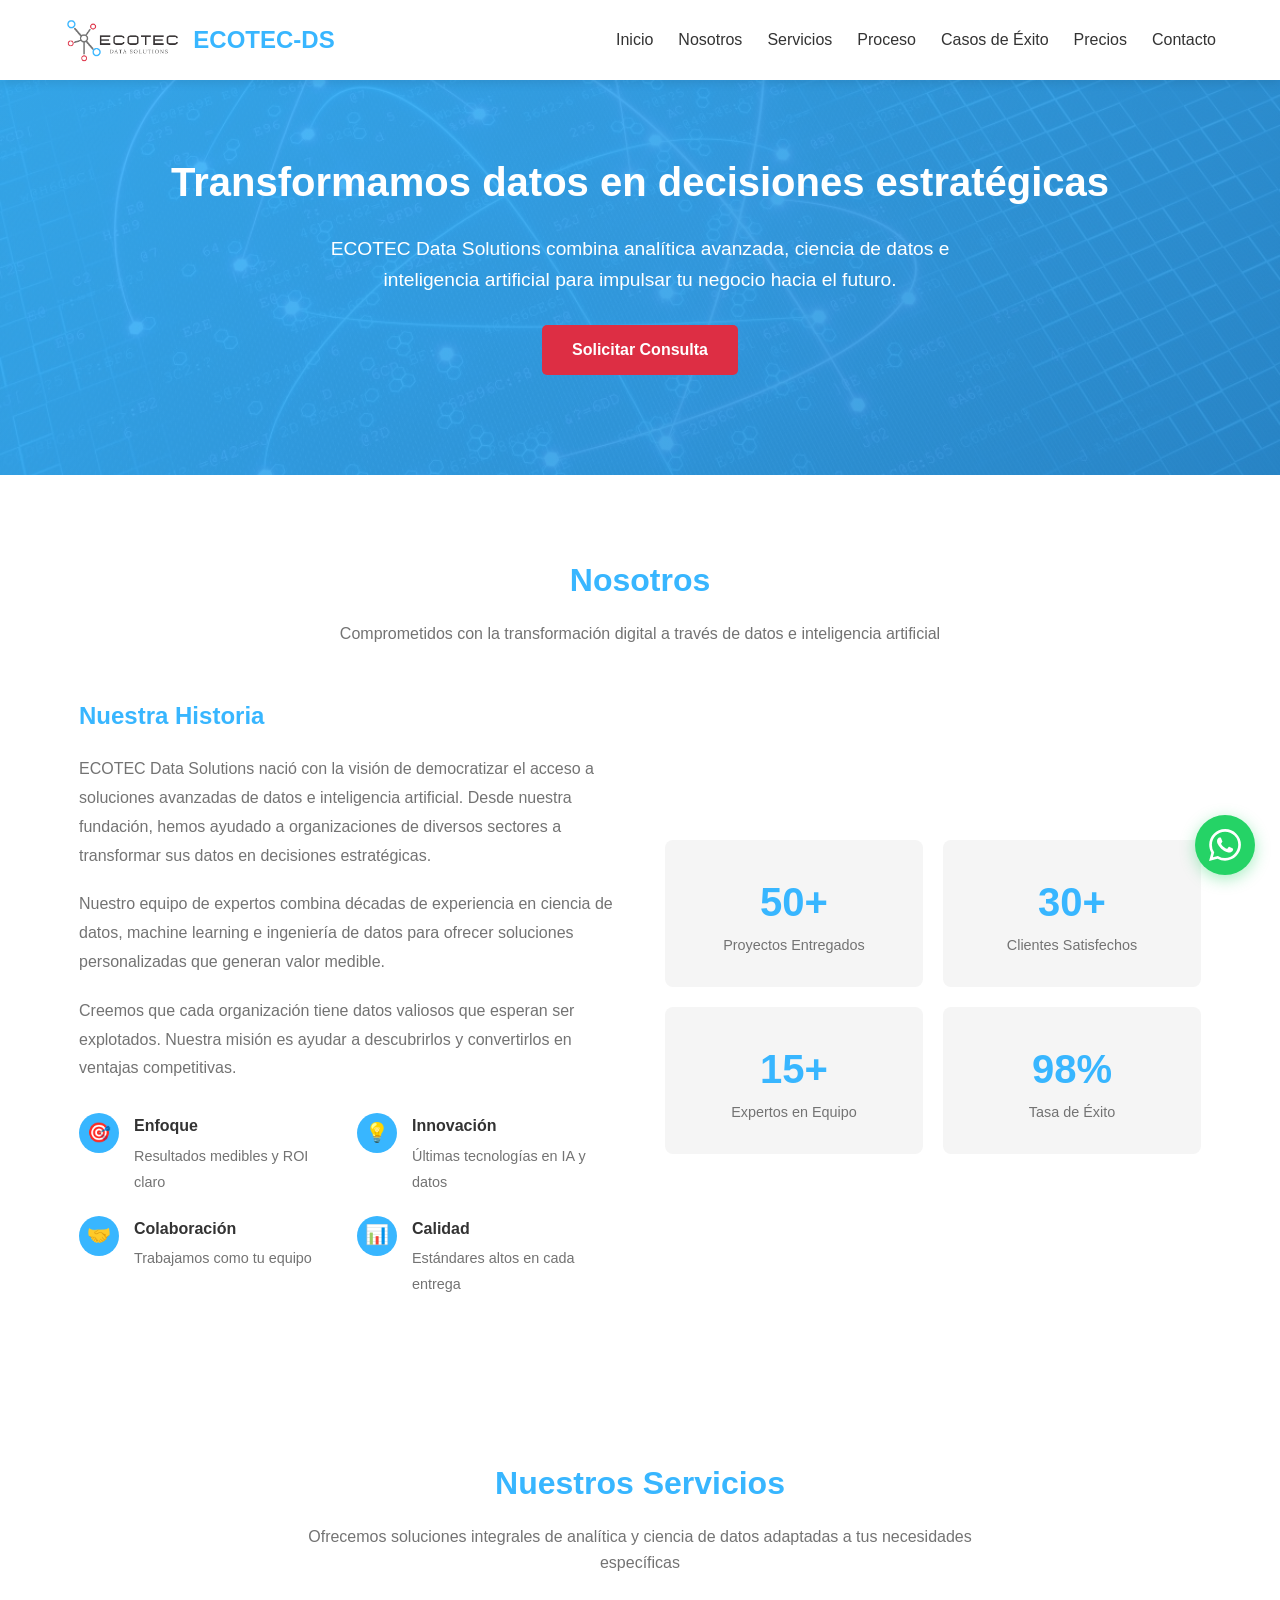
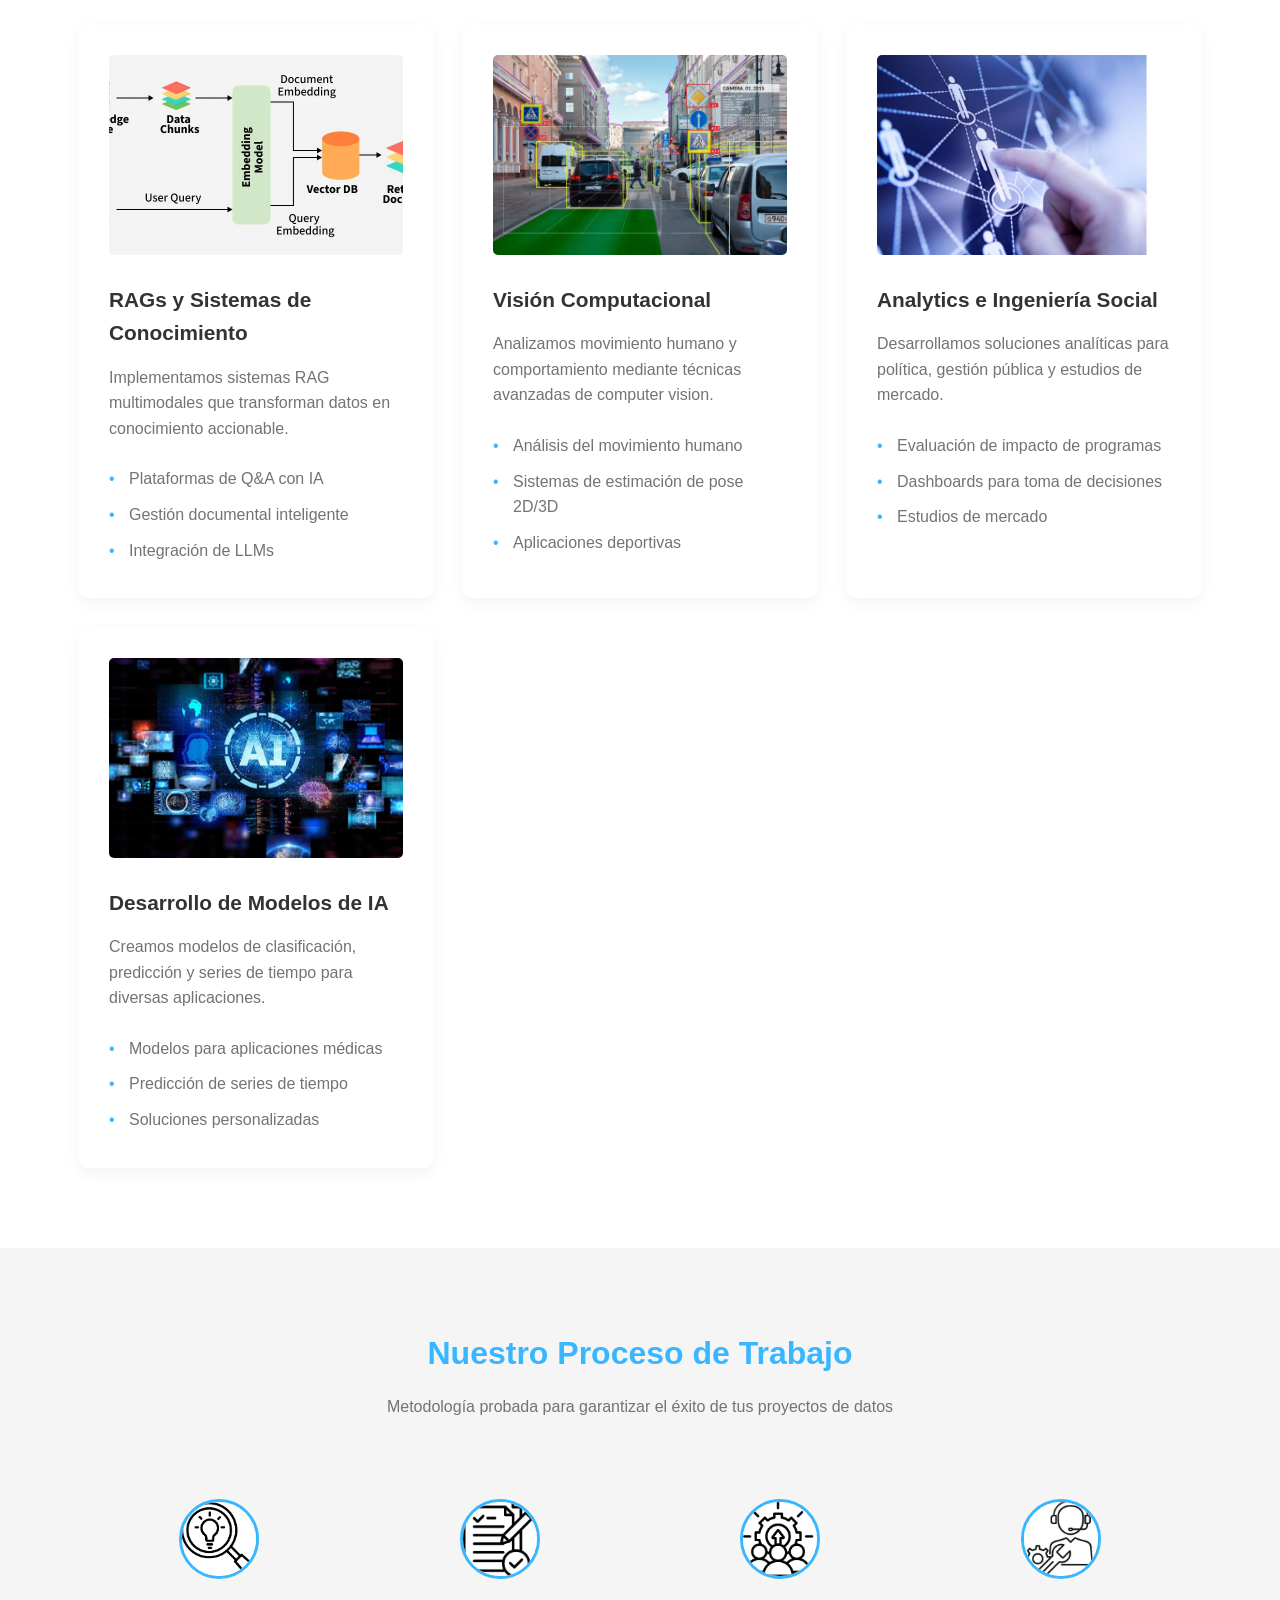
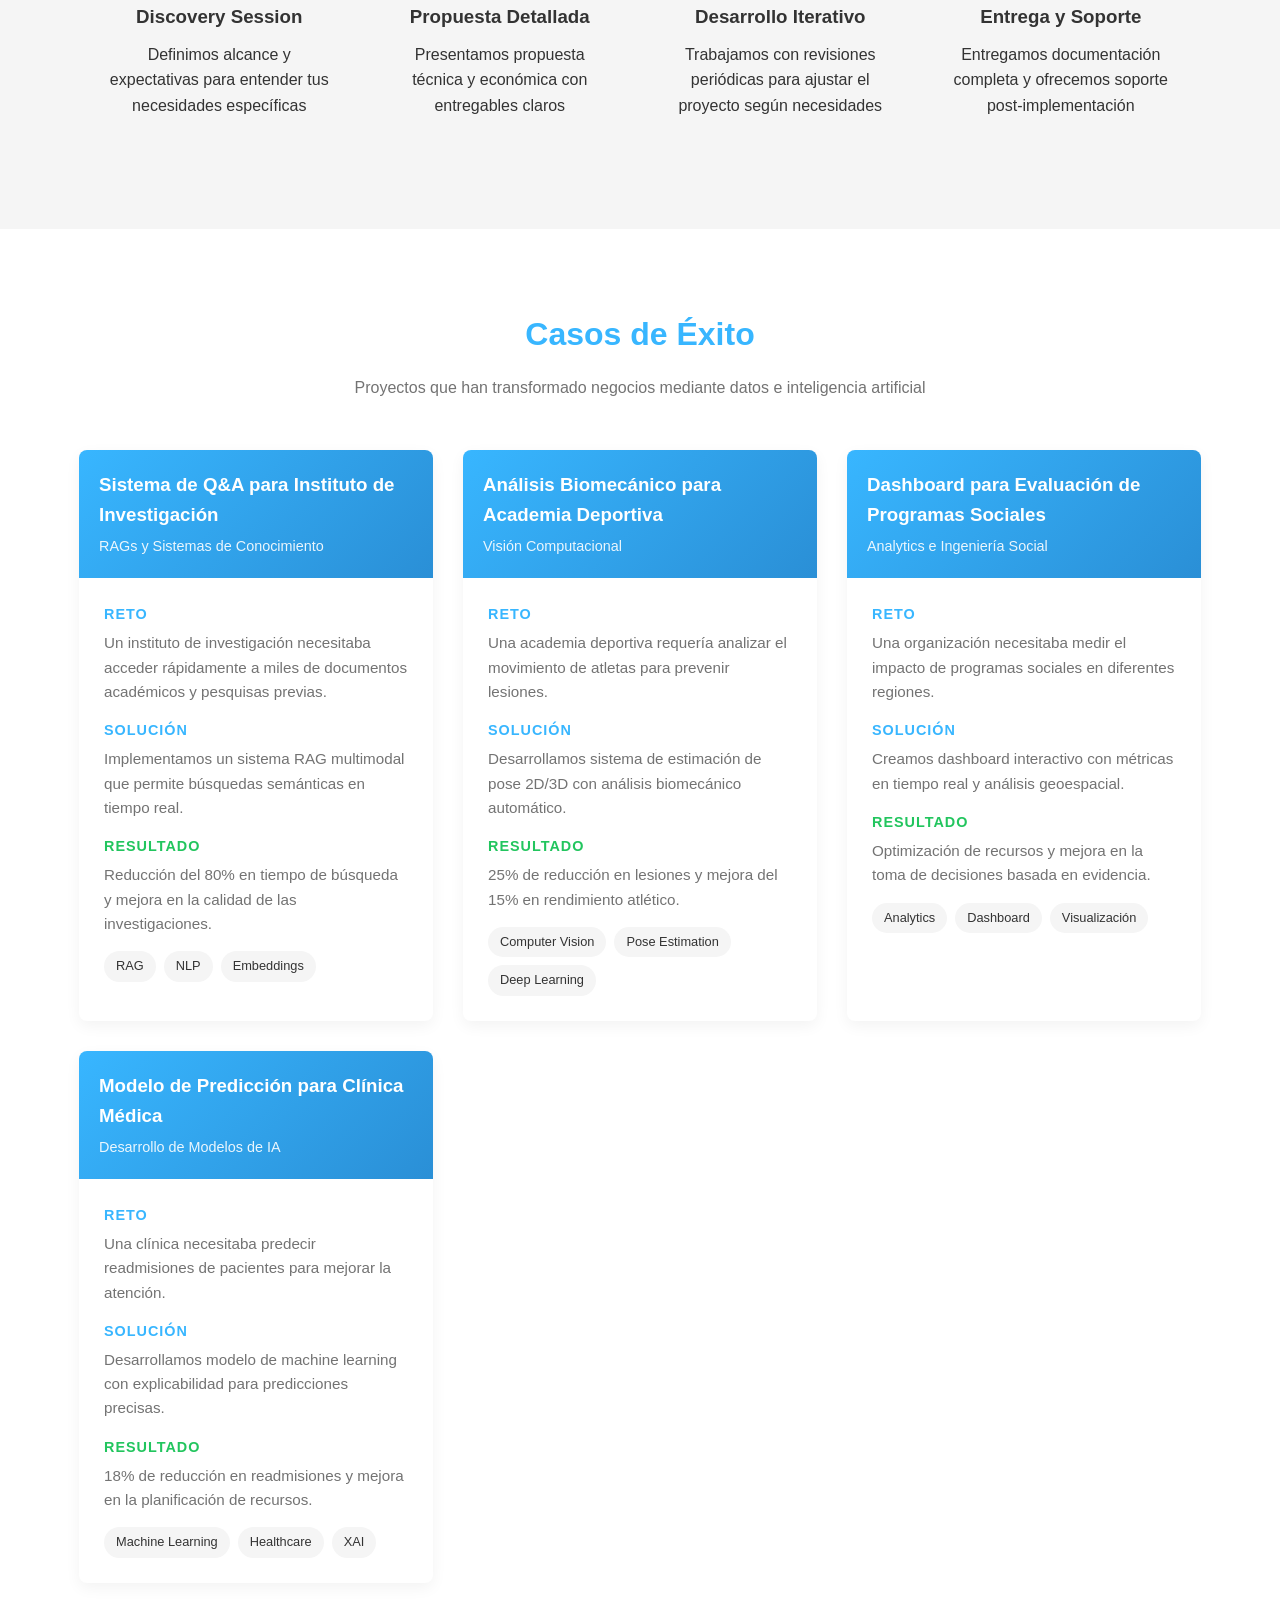
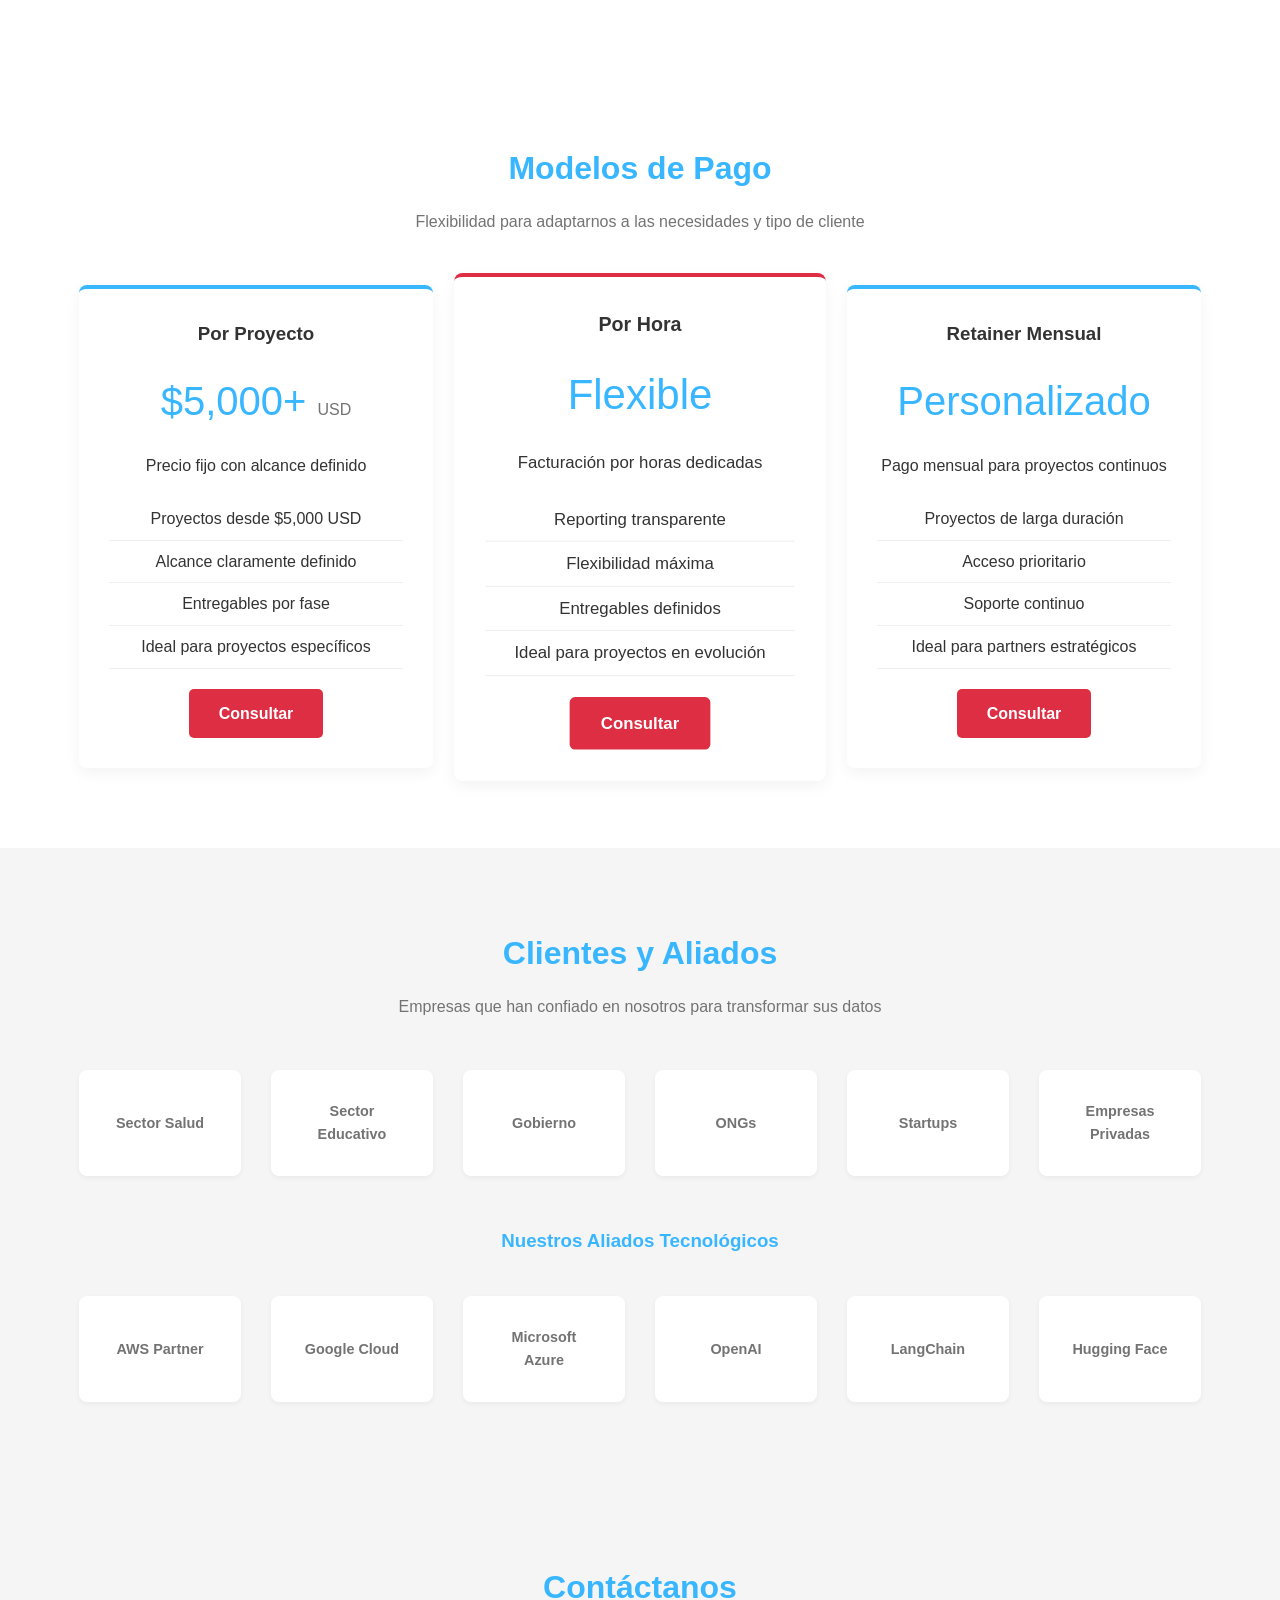
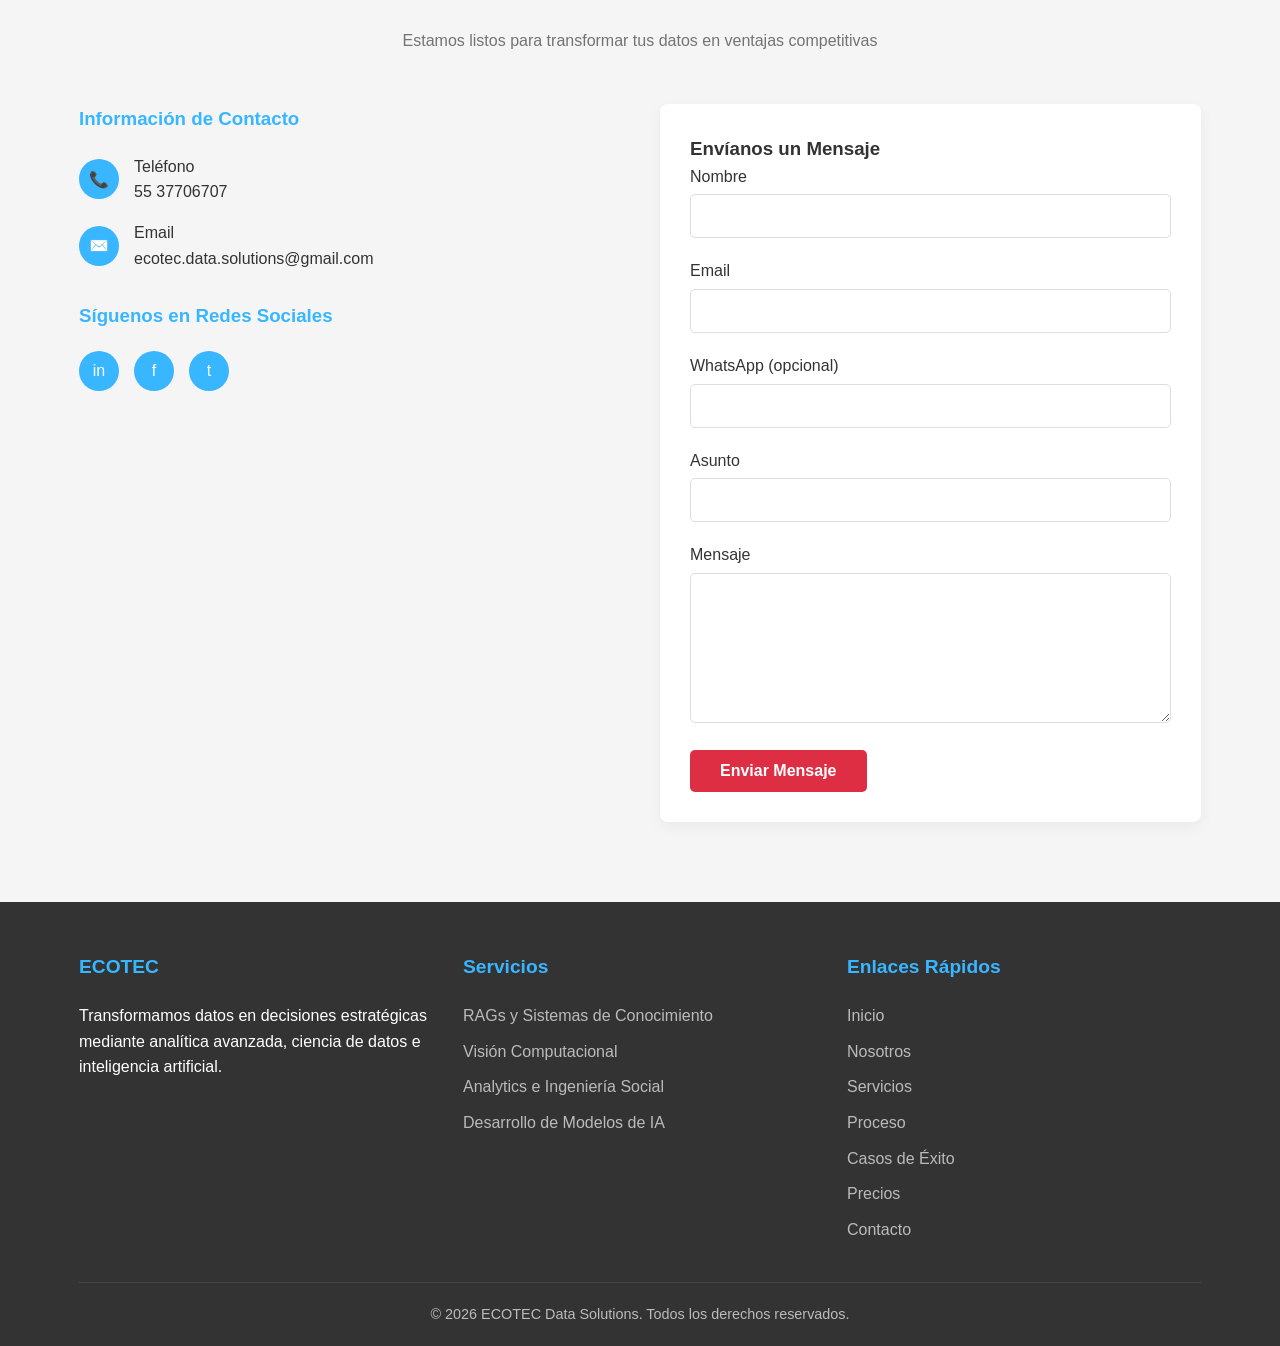
==== commit f9dda733: "Implementacion de contacto para que llegue mensaje al correo" ====
--- a/index.html
+++ b/index.html
@@ -424,7 +424,11 @@
                 </div>
                 <div class="contact-form">
                     <h3>Envíanos un Mensaje</h3>
-                    <form>
+                    <form id="contactForm" action="https://formsubmit.co/ecotec.data.solutions@gmail.com" method="POST">
+                        <input type="hidden" name="_captcha" value="false">
+                        <input type="hidden" name="_template" value="table">
+                        <input type="hidden" name="_subject" value="Nuevo contacto desde ECOTEC web">
+                        <input type="hidden" name="_next" value="#contacto">
                         <div class="form-group">
                             <label for="name">Nombre</label>
                             <input type="text" id="name" name="name" class="form-control" autocomplete="name" required>
@@ -434,6 +438,10 @@
                             <input type="email" id="email" name="email" class="form-control" autocomplete="email" required>
                         </div>
                         <div class="form-group">
+                            <label for="phone">WhatsApp (opcional)</label>
+                            <input type="tel" id="phone" name="phone" class="form-control" autocomplete="tel">
+                        </div>
+                        <div class="form-group">
                             <label for="subject">Asunto</label>
                             <input type="text" id="subject" name="subject" class="form-control" autocomplete="off" required>
                         </div>
@@ -441,7 +449,8 @@
                             <label for="message">Mensaje</label>
                             <textarea id="message" name="message" class="form-control" required></textarea>
                         </div>
-                        <button type="submit" class="btn">Enviar Mensaje</button>
+                        <button type="submit" class="btn btn-submit" id="submitBtn">Enviar Mensaje</button>
+                        <div id="formMessage" class="form-message"></div>
                     </form>
                 </div>
             </div>
@@ -484,6 +493,75 @@
         </div>
     </footer>
 
+    <!-- WhatsApp Floating Button -->
+    <a href="https://wa.me/525537706707?text=Hola%20ECOTEC%2C%20me%20interesa%20sus%20servicios%20de%20datos%20e%20IA" 
+       class="whatsapp-float" 
+       target="_blank" 
+       rel="noopener noreferrer" 
+       aria-label="Contactar por WhatsApp">
+        <svg xmlns="http://www.w3.org/2000/svg" viewBox="0 0 24 24" fill="currentColor">
+            <path d="M17.472 14.382c-.297-.149-1.758-.867-2.03-.967-.273-.099-.471-.148-.67.15-.197.297-.767.966-.94 1.164-.173.199-.347.223-.644.075-.297-.15-1.255-.463-2.39-1.475-.883-.788-1.48-1.761-1.653-2.059-.173-.297-.018-.458.13-.606.134-.133.298-.347.446-.52.149-.174.198-.298.298-.497.099-.198.05-.371-.025-.52-.075-.149-.669-1.612-.916-2.207-.242-.579-.487-.5-.669-.51-.173-.008-.371-.01-.57-.01-.198 0-.52.074-.792.372-.272.297-1.04 1.016-1.04 2.479 0 1.462 1.065 2.875 1.213 3.074.149.198 2.096 3.2 5.077 4.487.709.306 1.262.489 1.694.625.712.227 1.36.195 1.871.118.571-.085 1.758-.719 2.006-1.413.248-.694.248-1.289.173-1.413-.074-.124-.272-.198-.57-.347m-5.421 7.403h-.004a9.87 9.87 0 01-5.031-1.378l-.361-.214-3.741.982.998-3.648-.235-.374a9.86 9.86 0 01-1.51-5.26c.001-5.45 4.436-9.884 9.888-9.884 2.64 0 5.122 1.03 6.988 2.898a9.825 9.825 0 012.893 6.994c-.003 5.45-4.437 9.884-9.885 9.884m8.413-18.297A11.815 11.815 0 0012.05 0C5.495 0 .16 5.335.157 11.892c0 2.096.547 4.142 1.588 5.945L.057 24l6.305-1.654a11.882 11.882 0 005.683 1.448h.005c6.554 0 11.89-5.335 11.893-11.893a11.821 11.821 0 00-3.48-8.413z"/>
+        </svg>
+    </a>
+
+    <!-- Contact Form JavaScript -->
+    <script>
+    (function() {
+        const form = document.getElementById('contactForm');
+        const submitBtn = document.getElementById('submitBtn');
+        const formMessage = document.getElementById('formMessage');
+        
+        if (!form) return;
+        
+        form.addEventListener('submit', async function(e) {
+            e.preventDefault();
+            
+            submitBtn.disabled = true;
+            submitBtn.textContent = 'Enviando...';
+            formMessage.className = 'form-message';
+            formMessage.textContent = '';
+            formMessage.style.display = 'none';
+            
+            const formData = new FormData(form);
+            const action = form.action;
+            
+            try {
+                const response = await fetch(action, {
+                    method: 'POST',
+                    body: formData,
+                    headers: {
+                        'Accept': 'application/json'
+                    }
+                });
+                
+                if (response.ok) {
+                    formMessage.className = 'form-message success';
+                    formMessage.innerHTML = '<span class="message-icon">✓</span> ¡Mensaje enviado exitosamente! Te contactaremos pronto.';
+                    formMessage.style.display = 'block';
+                    form.reset();
+                    
+                    setTimeout(() => {
+                        formMessage.style.display = 'none';
+                    }, 5000);
+                } else {
+                    throw new Error('Error en el envío');
+                }
+            } catch (error) {
+                formMessage.className = 'form-message error';
+                formMessage.innerHTML = '<span class="message-icon">✕</span> Error al enviar el mensaje. Por favor intenta de nuevo o contáctanos por WhatsApp.';
+                formMessage.style.display = 'block';
+                
+                setTimeout(() => {
+                    formMessage.style.display = 'none';
+                }, 5000);
+            } finally {
+                submitBtn.disabled = false;
+                submitBtn.textContent = 'Enviar Mensaje';
+            }
+        });
+    })();
+    </script>
+
     <script src="js/script.js" defer></script>
 </body>
 </html>
--- a/css/styles.css
+++ b/css/styles.css
@@ -693,3 +693,84 @@
         transition-duration: 0.01ms !important;
     }
 }
+
+/* WhatsApp Floating Button */
+.whatsapp-float {
+    position: fixed;
+    bottom: 25px;
+    right: 25px;
+    width: 60px;
+    height: 60px;
+    background-color: #25D366;
+    border-radius: 50%;
+    display: flex;
+    align-items: center;
+    justify-content: center;
+    box-shadow: 0 4px 15px rgba(37, 211, 102, 0.4);
+    z-index: 1000;
+    transition: transform 0.3s ease, box-shadow 0.3s ease;
+}
+
+.whatsapp-float svg {
+    width: 32px;
+    height: 32px;
+    color: white;
+}
+
+.whatsapp-float:hover {
+    transform: scale(1.1);
+    box-shadow: 0 6px 20px rgba(37, 211, 102, 0.5);
+}
+
+.whatsapp-float:focus-visible {
+    outline: 3px solid var(--primary);
+    outline-offset: 2px;
+}
+
+/* Form Messages */
+.form-message {
+    margin-top: 20px;
+    padding: 15px 20px;
+    border-radius: 5px;
+    display: none;
+    font-weight: 500;
+    align-items: center;
+    gap: 10px;
+}
+
+.form-message.success {
+    background-color: #dcfce7;
+    color: #166534;
+    border: 1px solid #86efac;
+}
+
+.form-message.error {
+    background-color: #fee2e2;
+    color: #991b1b;
+    border: 1px solid #fca5a5;
+}
+
+.message-icon {
+    font-size: 1.2rem;
+    font-weight: bold;
+}
+
+.btn-submit:disabled {
+    opacity: 0.7;
+    cursor: not-allowed;
+}
+
+/* Mobile Responsive */
+@media (max-width: 480px) {
+    .whatsapp-float {
+        width: 52px;
+        height: 52px;
+        bottom: 20px;
+        right: 20px;
+    }
+    
+    .whatsapp-float svg {
+        width: 28px;
+        height: 28px;
+    }
+}
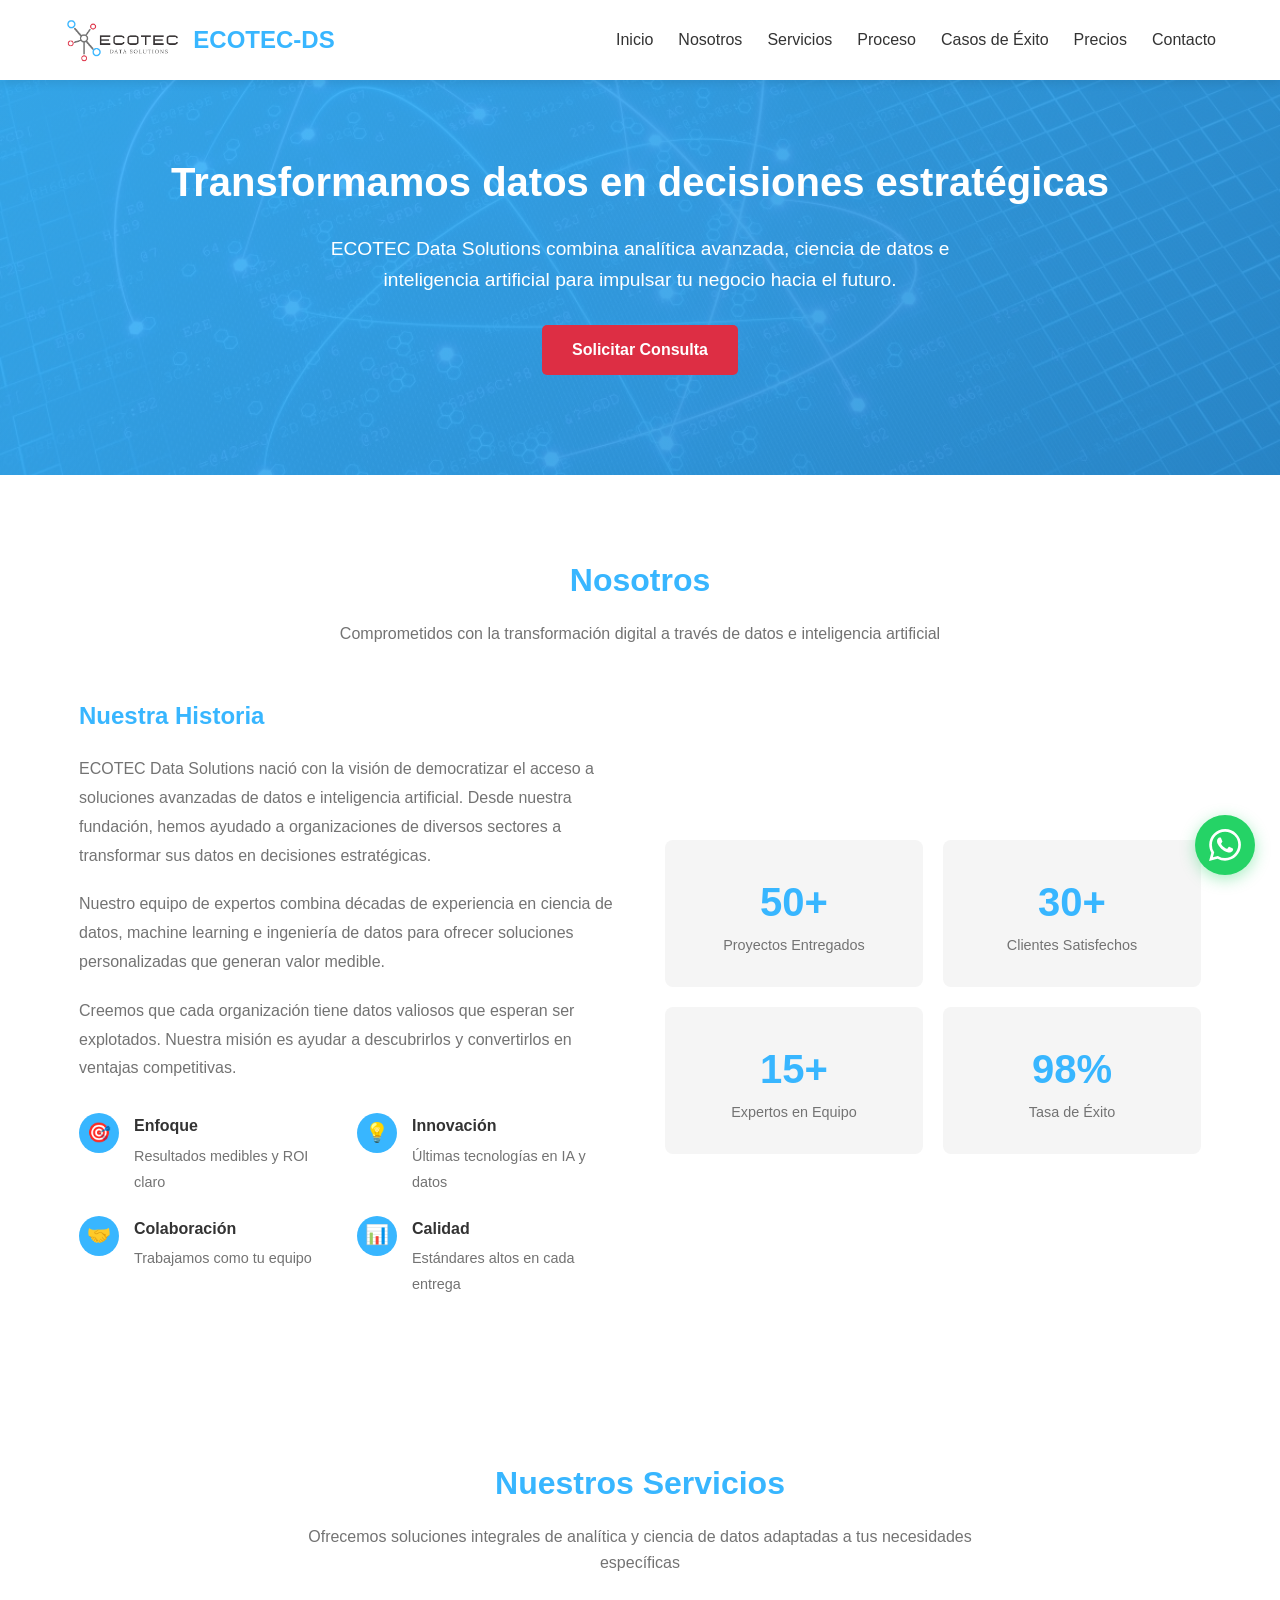
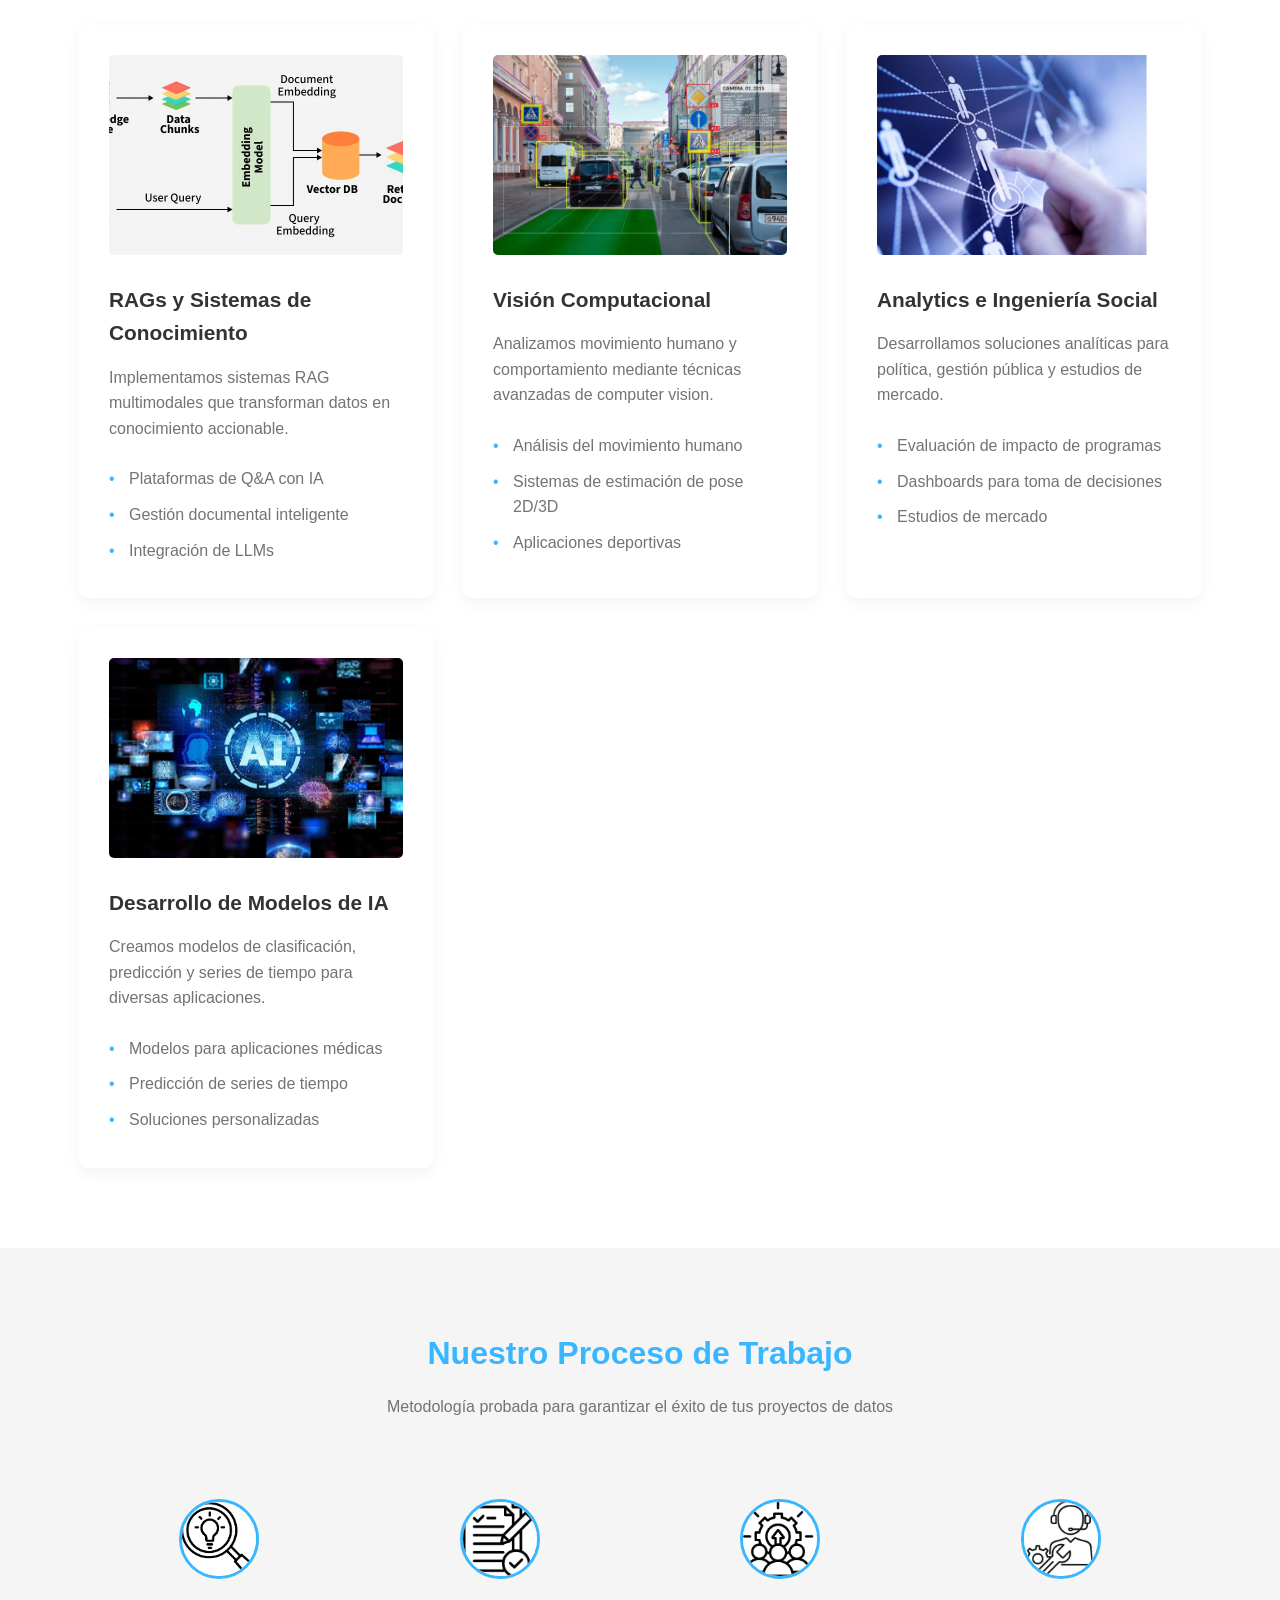
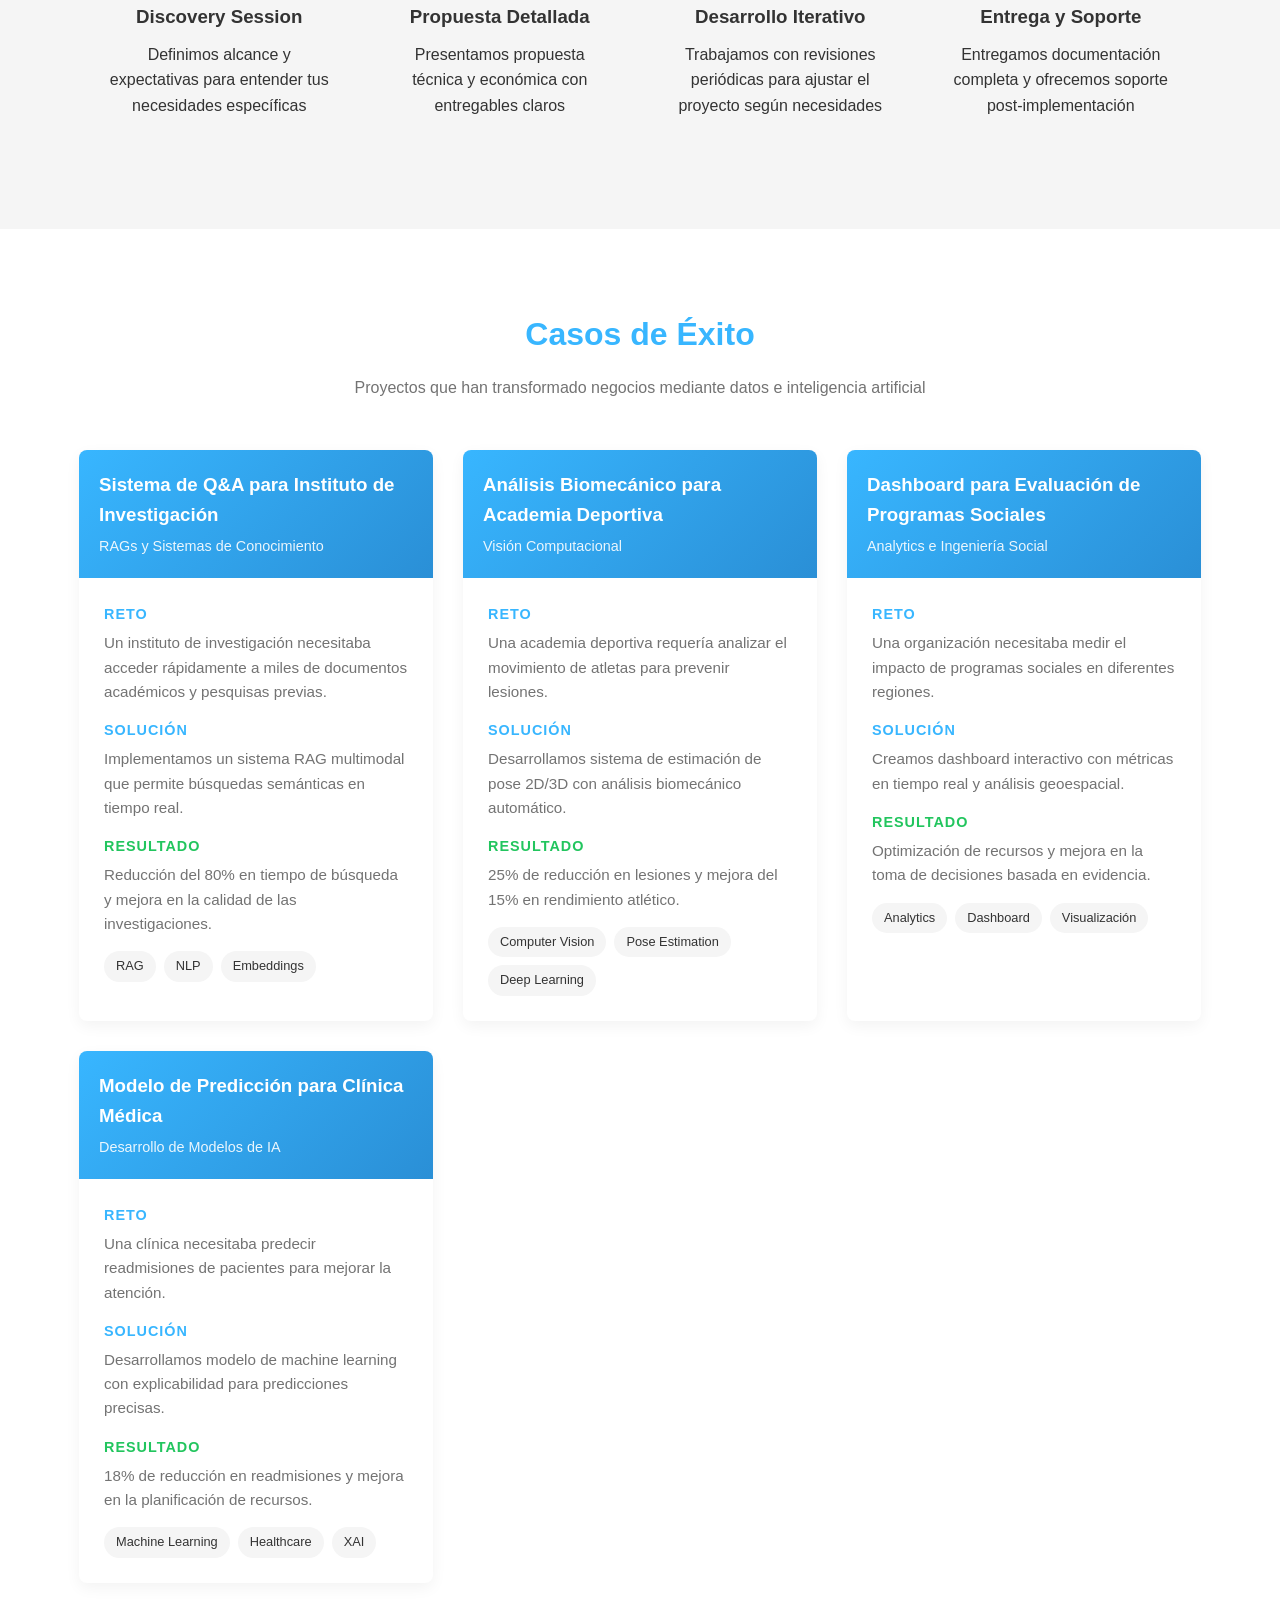
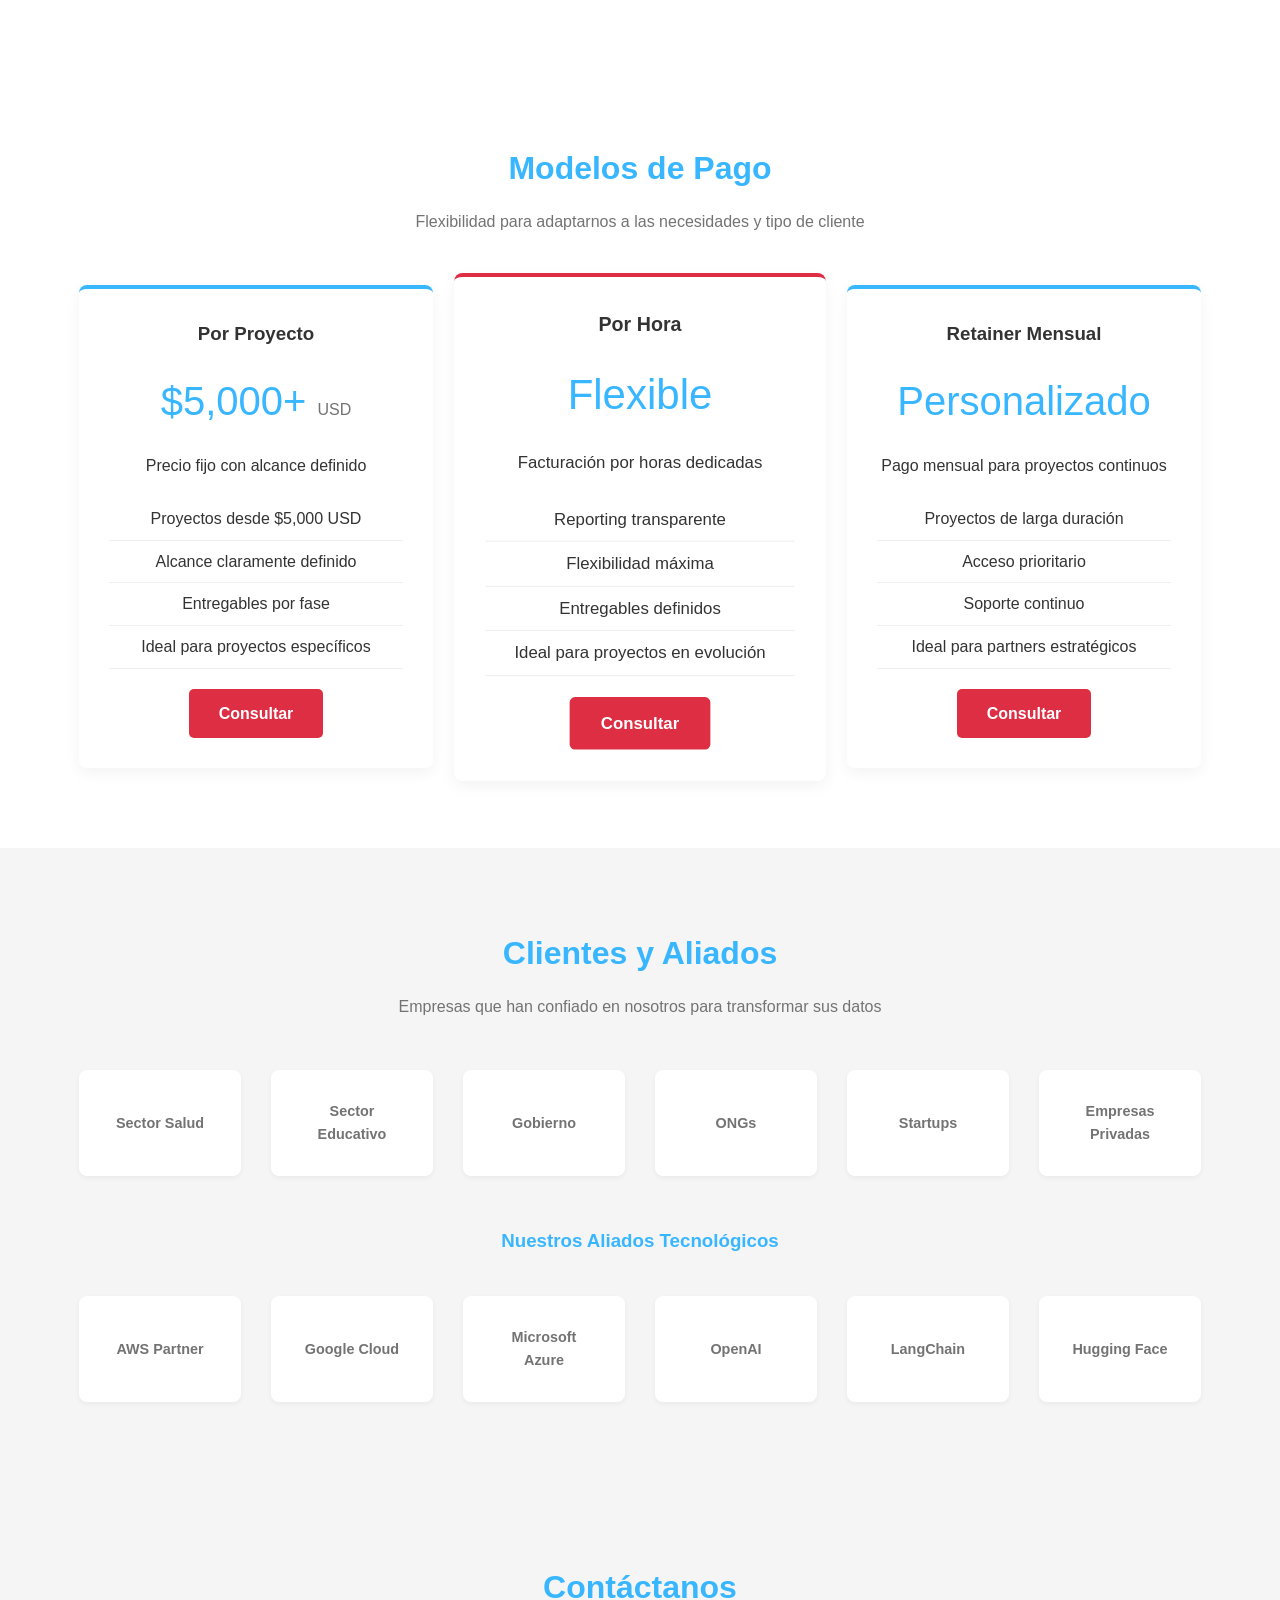
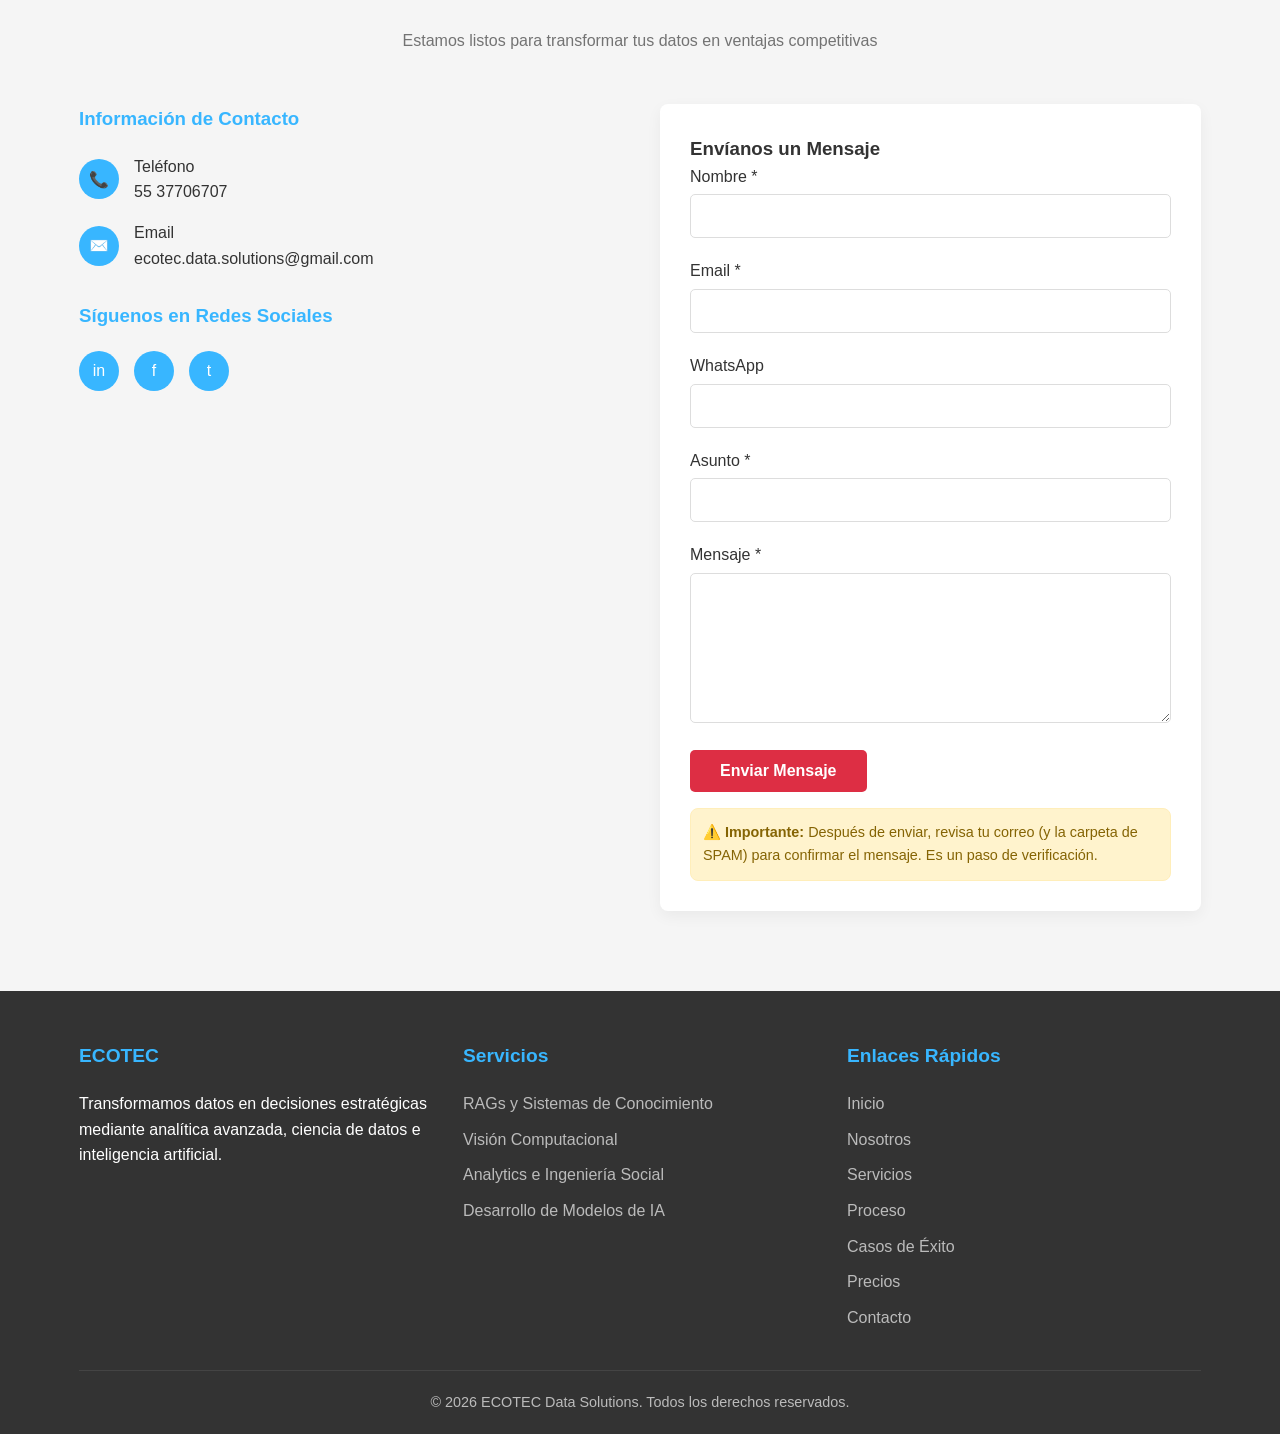
==== commit 66871eed: "Fix: Formulario simple sin fetch para garantizar envío" ====
--- a/index.html
+++ b/index.html
@@ -424,34 +424,49 @@
                 </div>
                 <div class="contact-form">
                     <h3>Envíanos un Mensaje</h3>
-                    <form id="contactForm" action="https://formsubmit.co/ecotec.data.solutions@gmail.com" method="POST">
-                        <input type="hidden" name="_captcha" value="false">
+                    
+                    <!-- Formulario SIMPLE pero FUNCIONAL -->
+                    <form action="https://formsubmit.co/ecotec.data.solutions@gmail.com" method="POST" id="simpleContactForm">
+                        <!-- Configuración básica de FormSubmit -->
+                        <input type="hidden" name="_captcha" value="true">
                         <input type="hidden" name="_template" value="table">
-                        <input type="hidden" name="_subject" value="Nuevo contacto desde ECOTEC web">
-                        <input type="hidden" name="_next" value="#contacto">
+                        <input type="hidden" name="_subject" value="Nuevo contacto desde ECOTEC Web">
+                        
+                        <!-- Redirección de vuelta a la página después del envío -->
+                        <input type="hidden" name="_next" value="https://ecotec-data-solutions.netlify.app/#contacto">
+                        
+                        <!-- Campos del formulario -->
                         <div class="form-group">
-                            <label for="name">Nombre</label>
-                            <input type="text" id="name" name="name" class="form-control" autocomplete="name" required>
-                        </div>
+                            <label for="name">Nombre *</label>
+                            <input type="text" id="name" name="name" class="form-control" required>
+                        </div>
+                        
                         <div class="form-group">
-                            <label for="email">Email</label>
-                            <input type="email" id="email" name="email" class="form-control" autocomplete="email" required>
-                        </div>
+                            <label for="email">Email *</label>
+                            <input type="email" id="email" name="email" class="form-control" required>
+                        </div>
+                        
                         <div class="form-group">
-                            <label for="phone">WhatsApp (opcional)</label>
-                            <input type="tel" id="phone" name="phone" class="form-control" autocomplete="tel">
-                        </div>
+                            <label for="phone">WhatsApp</label>
+                            <input type="tel" id="phone" name="phone" class="form-control">
+                        </div>
+                        
                         <div class="form-group">
-                            <label for="subject">Asunto</label>
-                            <input type="text" id="subject" name="subject" class="form-control" autocomplete="off" required>
-                        </div>
+                            <label for="subject">Asunto *</label>
+                            <input type="text" id="subject" name="subject" class="form-control" required>
+                        </div>
+                        
                         <div class="form-group">
-                            <label for="message">Mensaje</label>
-                            <textarea id="message" name="message" class="form-control" required></textarea>
-                        </div>
-                        <button type="submit" class="btn btn-submit" id="submitBtn">Enviar Mensaje</button>
-                        <div id="formMessage" class="form-message"></div>
+                            <label for="message">Mensaje *</label>
+                            <textarea id="message" name="message" class="form-control" rows="5" required></textarea>
+                        </div>
+                        
+                        <button type="submit" class="btn">Enviar Mensaje</button>
                     </form>
+                    
+                    <div class="form-notice">
+                        <p>⚠️ <strong>Importante:</strong> Después de enviar, revisa tu correo (y la carpeta de SPAM) para confirmar el mensaje. Es un paso de verificación.</p>
+                    </div>
                 </div>
             </div>
         </div>
@@ -504,64 +519,6 @@
         </svg>
     </a>
 
-    <!-- Contact Form JavaScript -->
-    <script>
-    (function() {
-        const form = document.getElementById('contactForm');
-        const submitBtn = document.getElementById('submitBtn');
-        const formMessage = document.getElementById('formMessage');
-        
-        if (!form) return;
-        
-        form.addEventListener('submit', async function(e) {
-            e.preventDefault();
-            
-            submitBtn.disabled = true;
-            submitBtn.textContent = 'Enviando...';
-            formMessage.className = 'form-message';
-            formMessage.textContent = '';
-            formMessage.style.display = 'none';
-            
-            const formData = new FormData(form);
-            const action = form.action;
-            
-            try {
-                const response = await fetch(action, {
-                    method: 'POST',
-                    body: formData,
-                    headers: {
-                        'Accept': 'application/json'
-                    }
-                });
-                
-                if (response.ok) {
-                    formMessage.className = 'form-message success';
-                    formMessage.innerHTML = '<span class="message-icon">✓</span> ¡Mensaje enviado exitosamente! Te contactaremos pronto.';
-                    formMessage.style.display = 'block';
-                    form.reset();
-                    
-                    setTimeout(() => {
-                        formMessage.style.display = 'none';
-                    }, 5000);
-                } else {
-                    throw new Error('Error en el envío');
-                }
-            } catch (error) {
-                formMessage.className = 'form-message error';
-                formMessage.innerHTML = '<span class="message-icon">✕</span> Error al enviar el mensaje. Por favor intenta de nuevo o contáctanos por WhatsApp.';
-                formMessage.style.display = 'block';
-                
-                setTimeout(() => {
-                    formMessage.style.display = 'none';
-                }, 5000);
-            } finally {
-                submitBtn.disabled = false;
-                submitBtn.textContent = 'Enviar Mensaje';
-            }
-        });
-    })();
-    </script>
-
     <script src="js/script.js" defer></script>
 </body>
 </html>
--- a/css/styles.css
+++ b/css/styles.css
@@ -755,6 +755,20 @@
     font-weight: bold;
 }
 
+.form-notice {
+    margin-top: 1rem;
+    padding: 0.75rem;
+    border-radius: 8px;
+    background-color: #fff3cd;
+    color: #856404;
+    border: 1px solid #ffeeba;
+    font-size: 0.9rem;
+}
+
+.form-notice p {
+    margin: 0;
+}
+
 .btn-submit:disabled {
     opacity: 0.7;
     cursor: not-allowed;
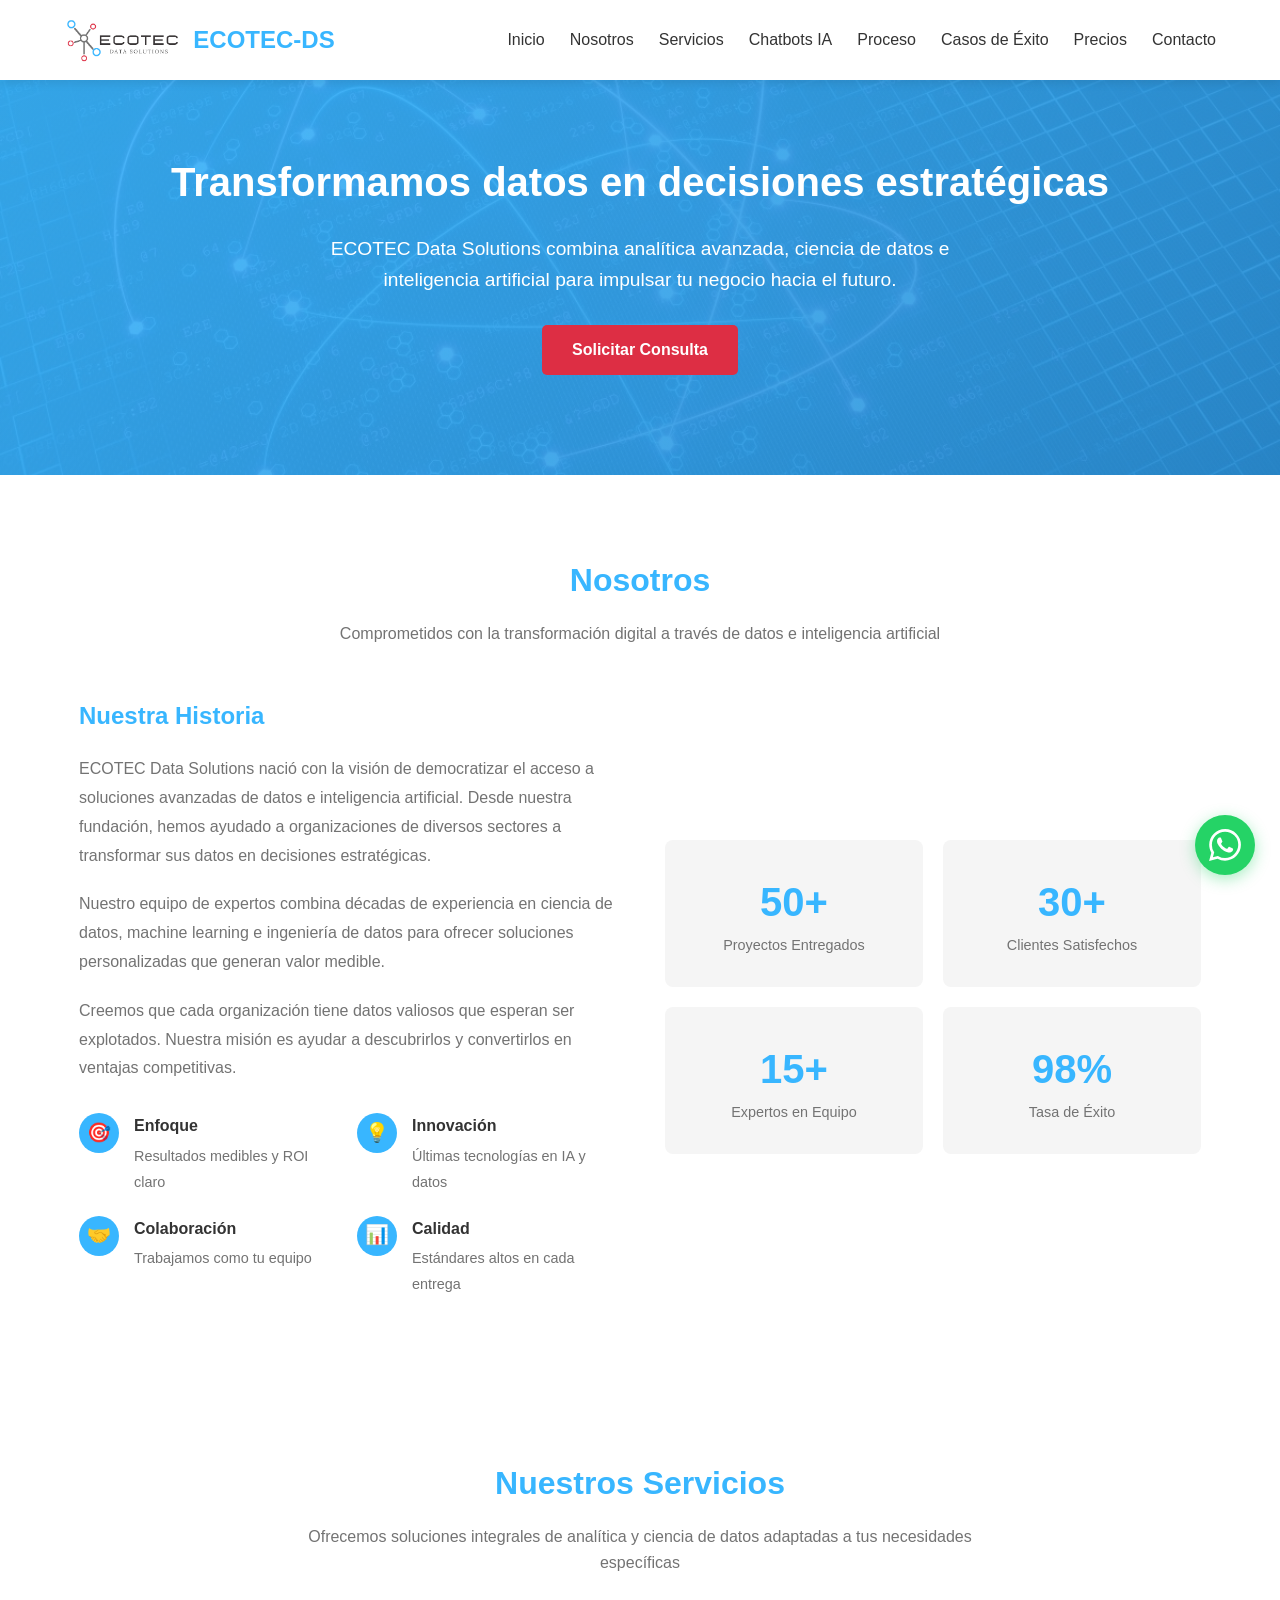
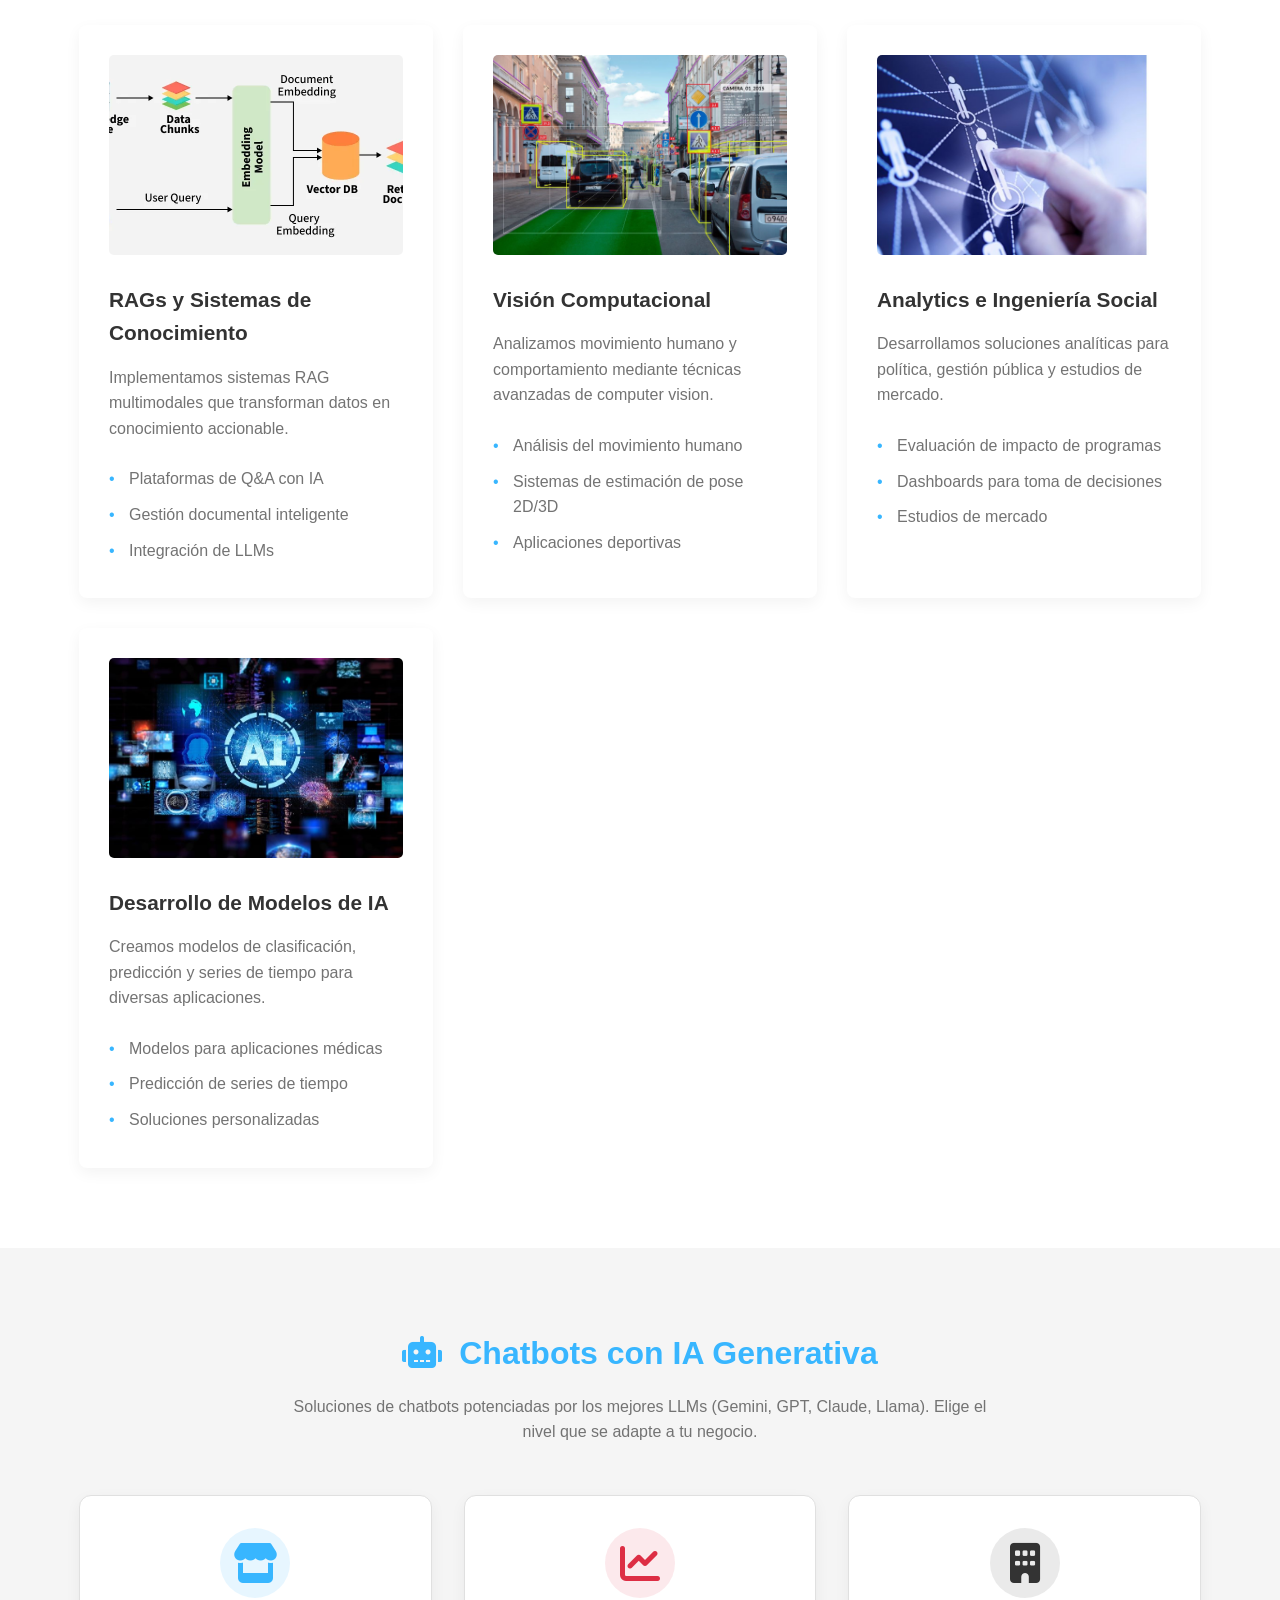
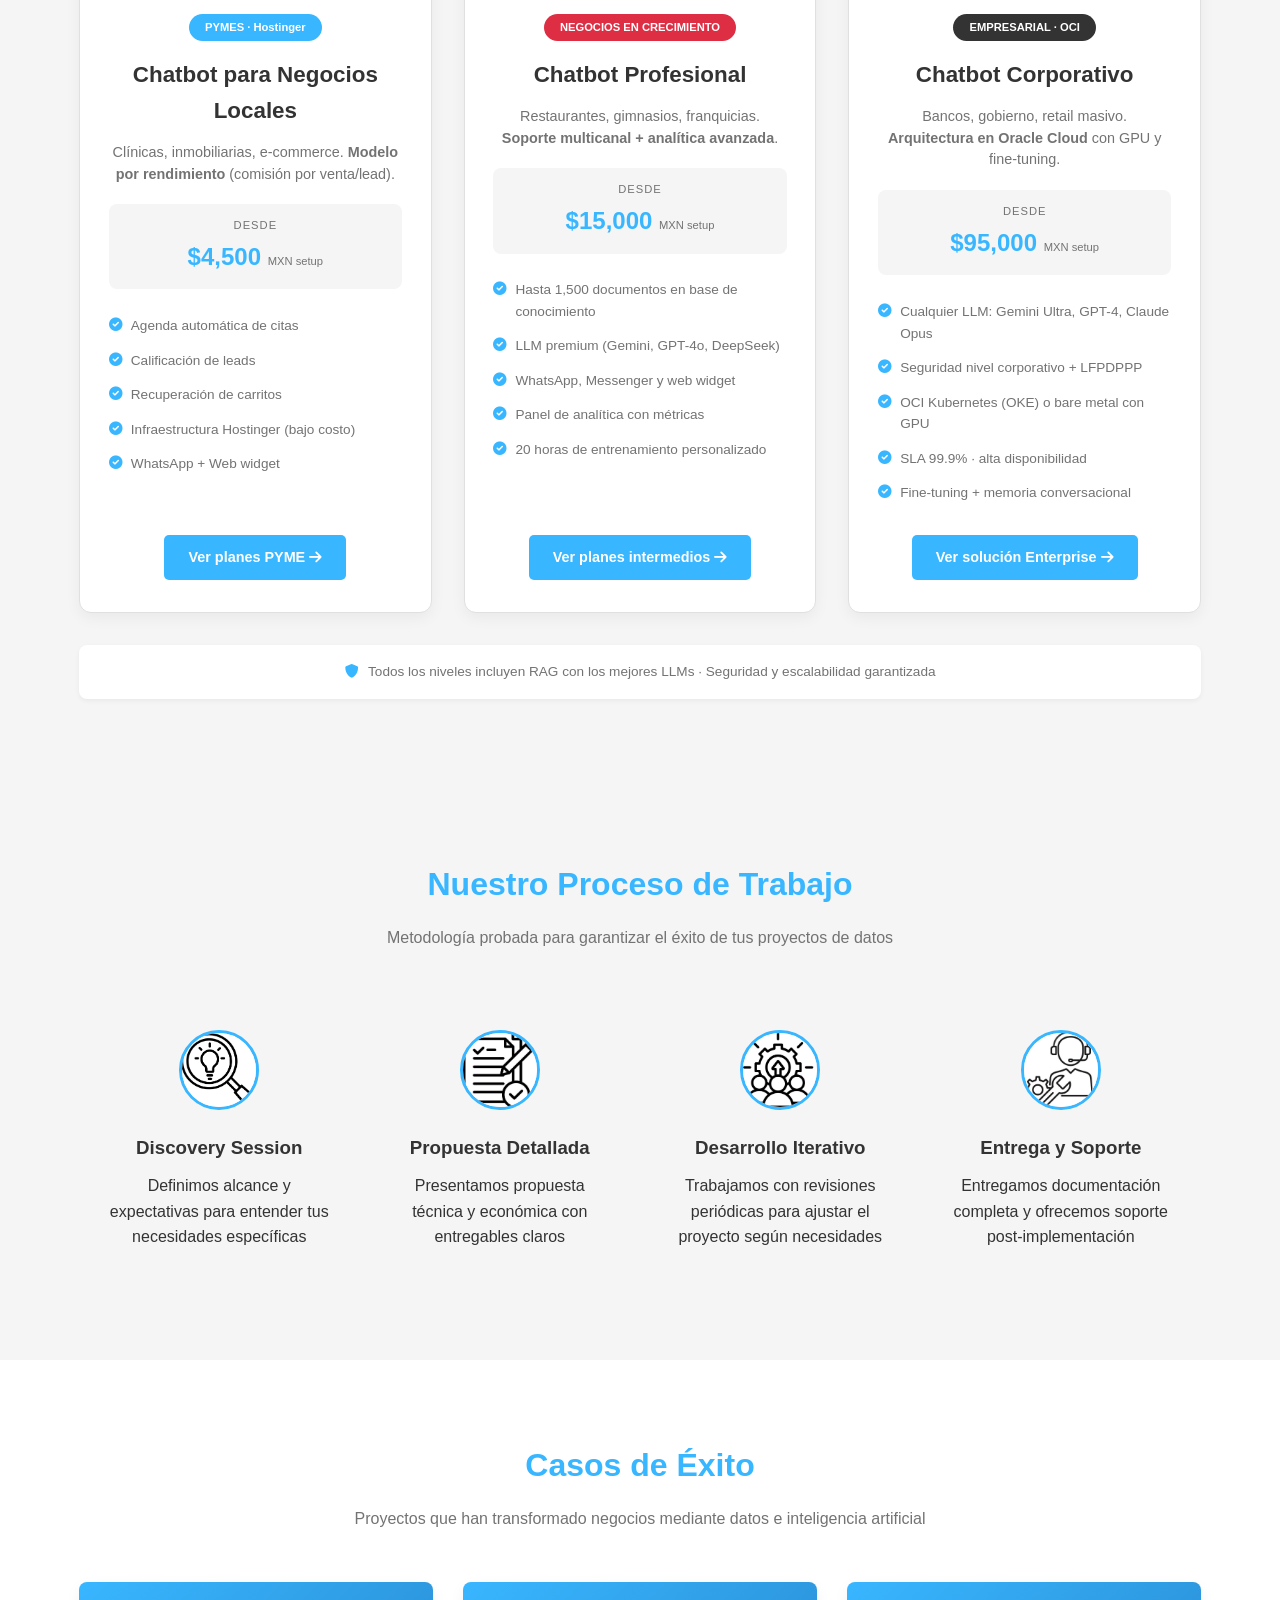
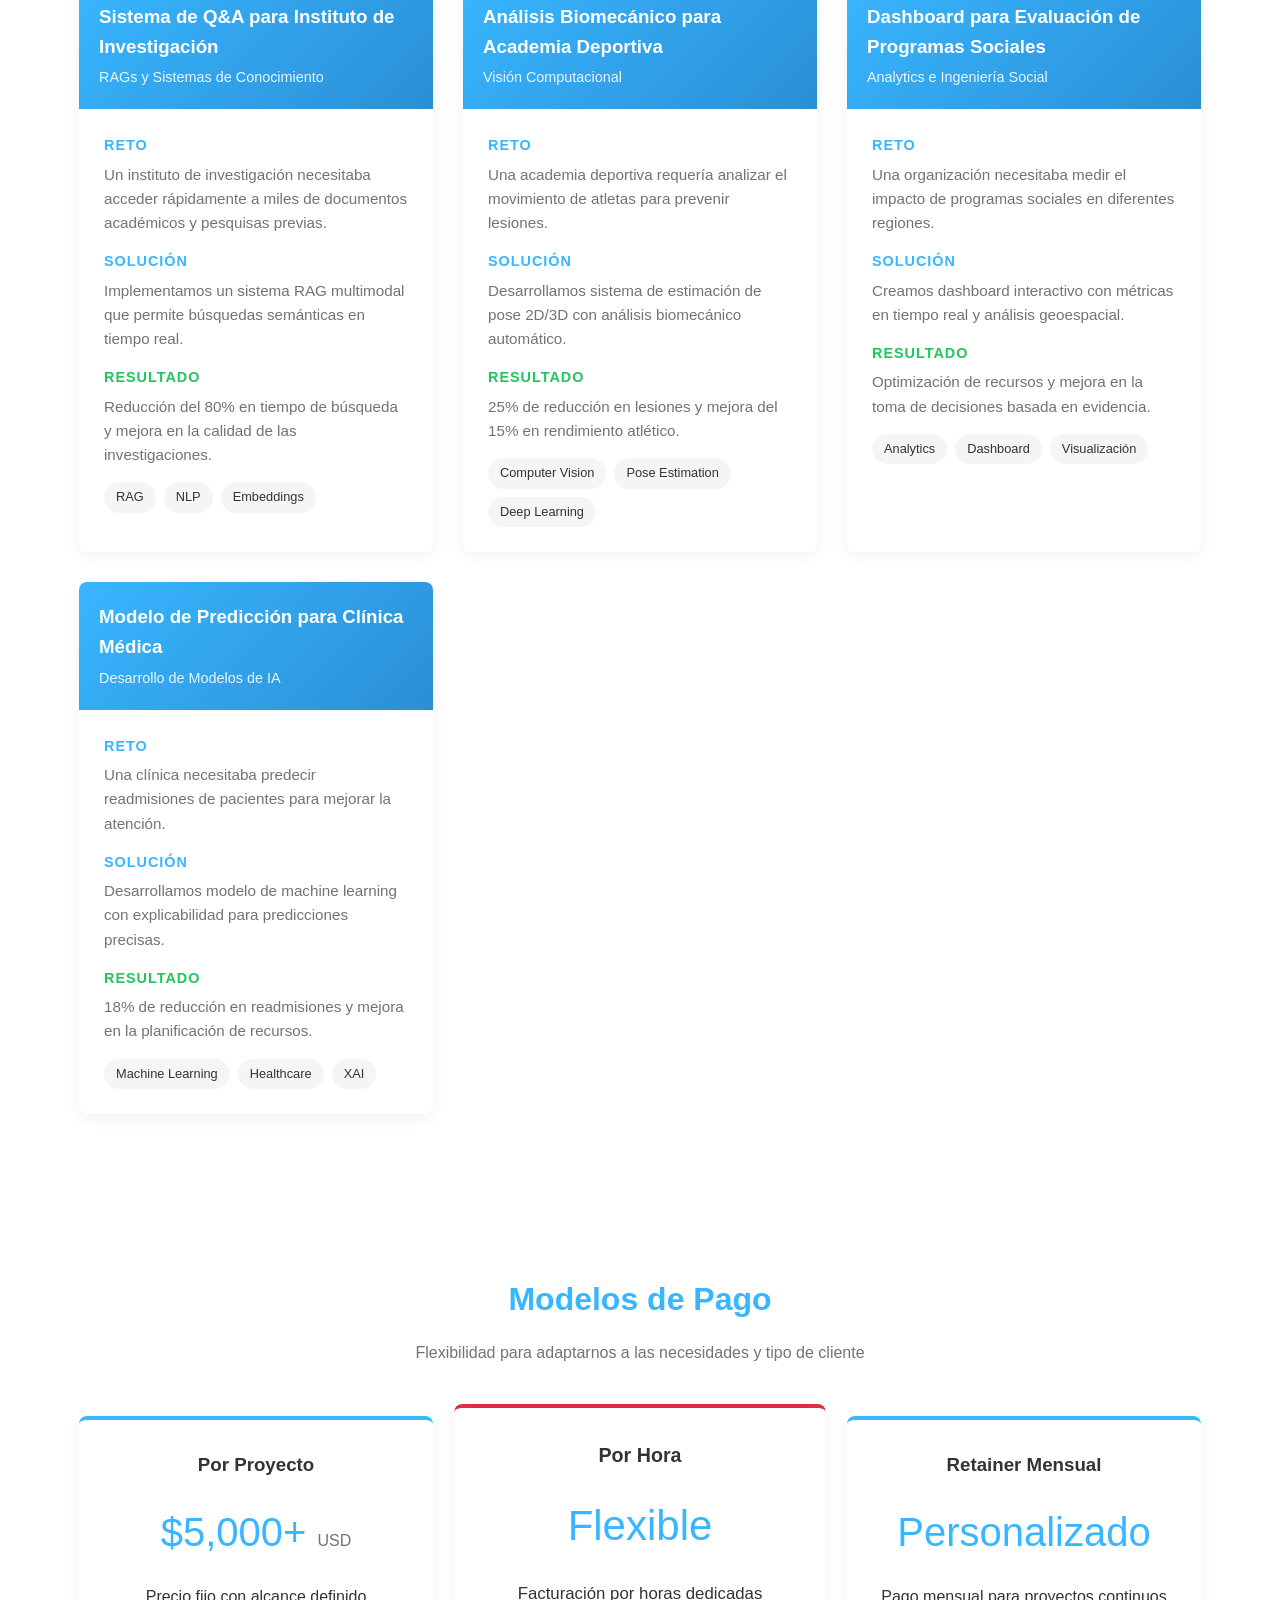
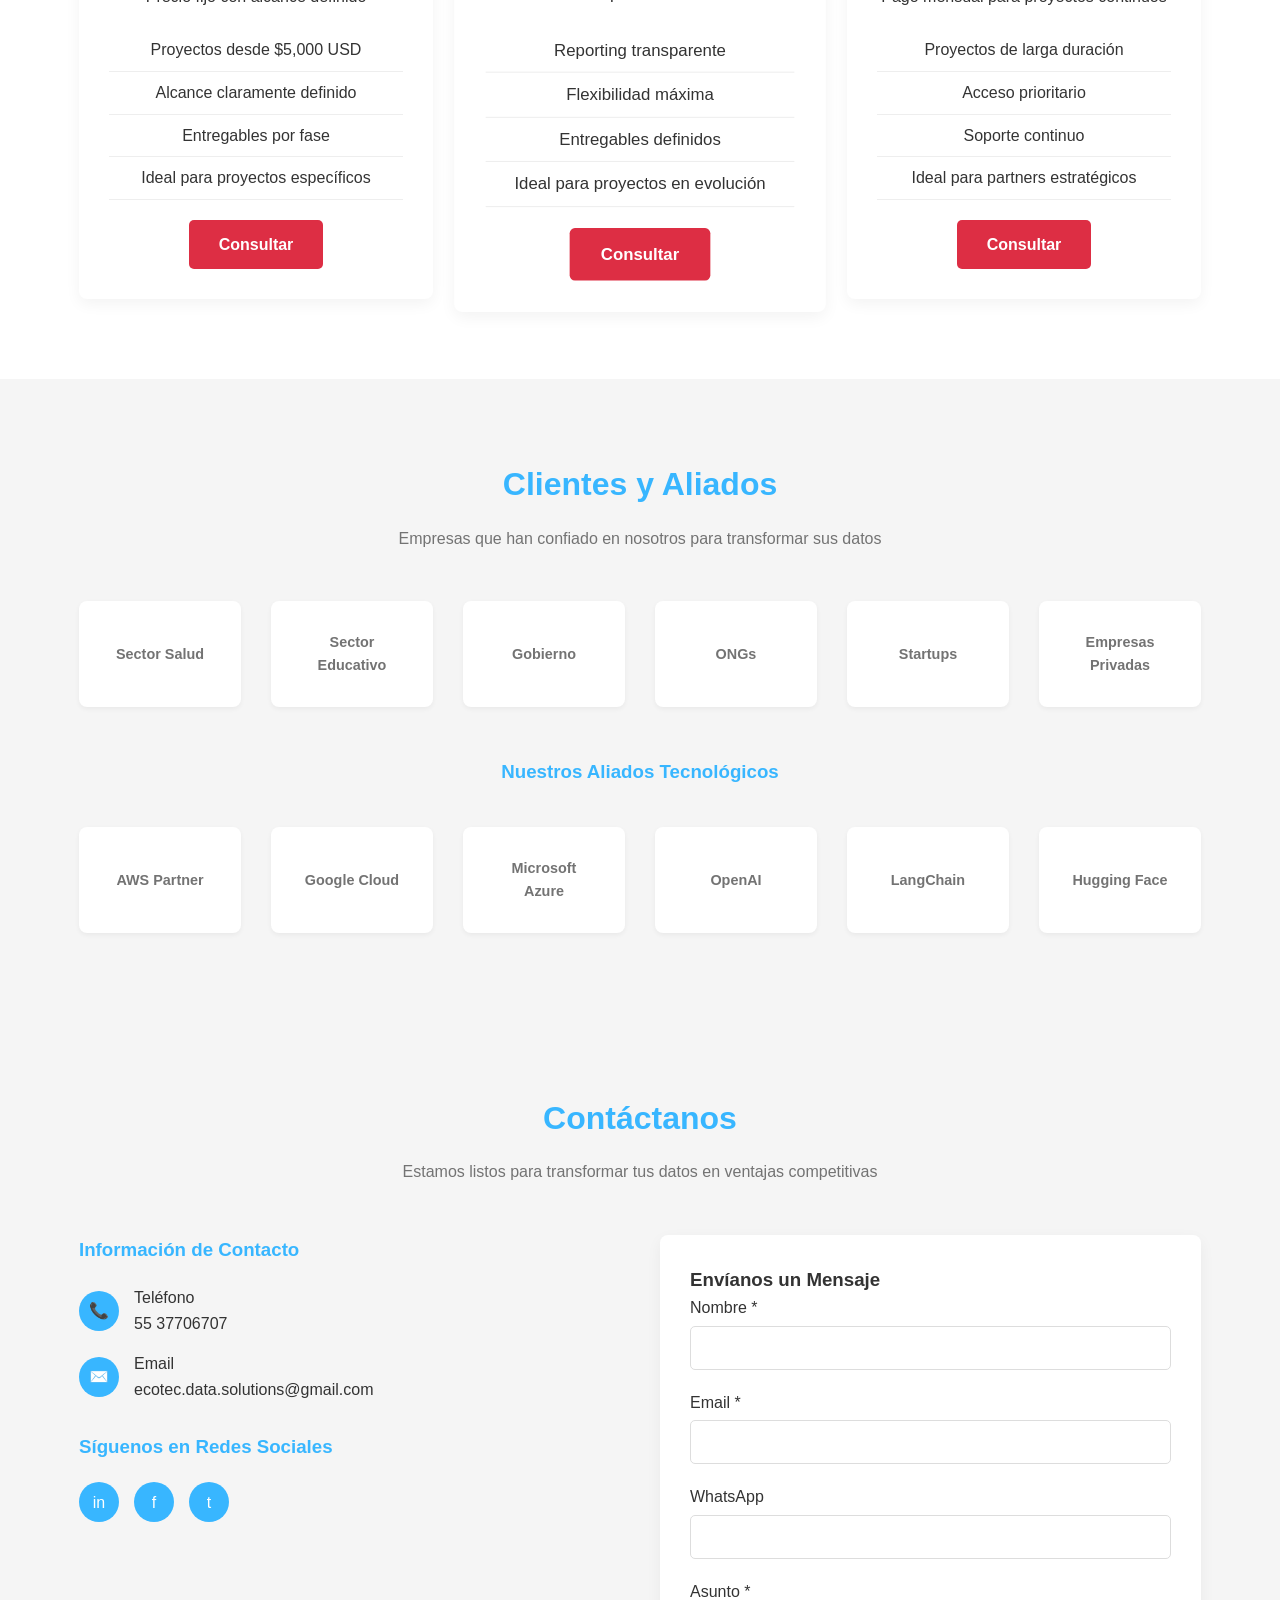
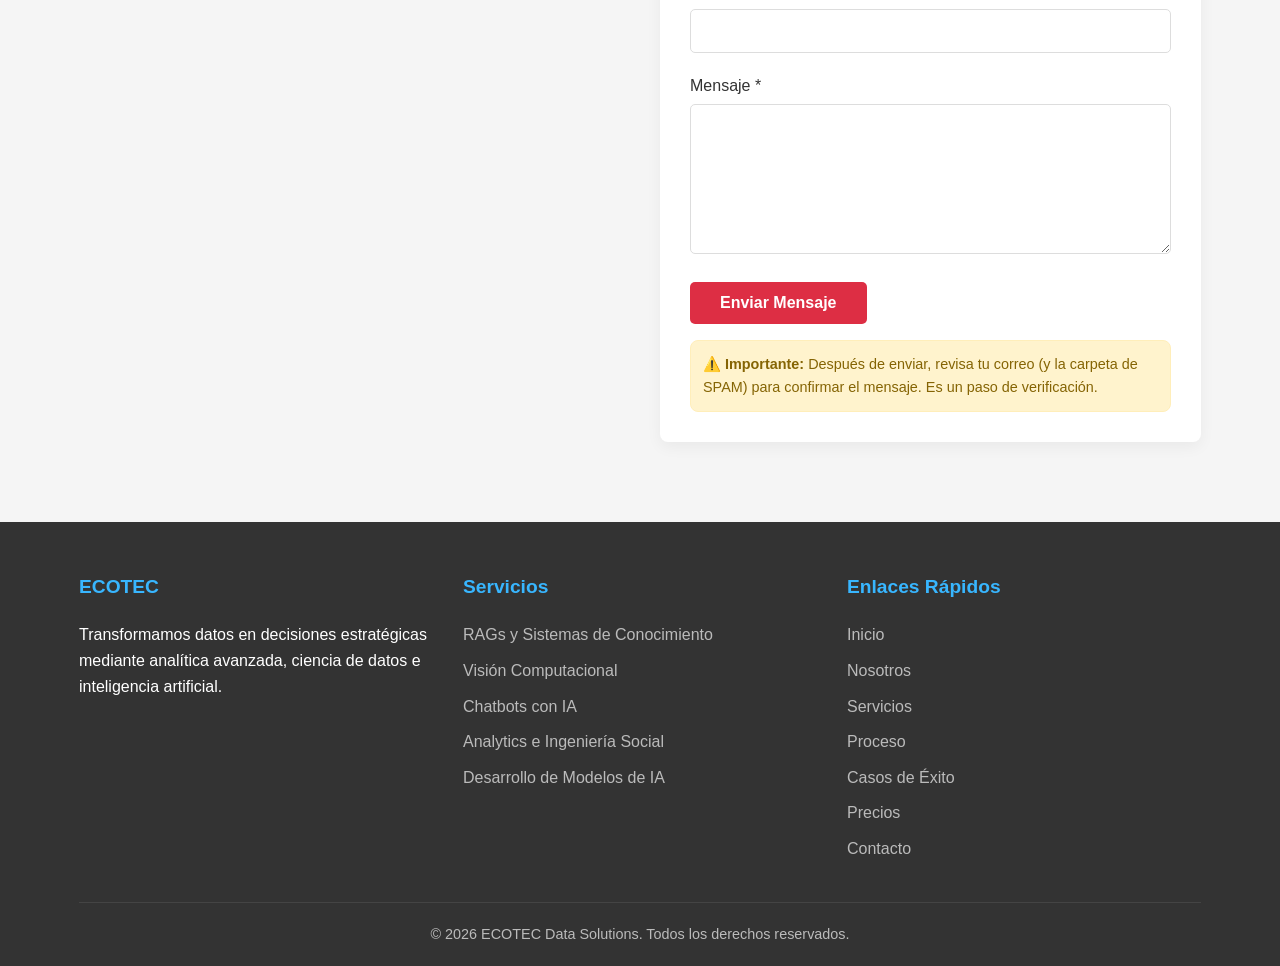
==== commit f3c3040b: "Adicion de los modelos de negocio de los chatbots" ====
--- a/index.html
+++ b/index.html
@@ -7,6 +7,7 @@
     <meta name="theme-color" content="#38b6ff">
     <title>ECOTEC | Analítica y Ciencia de Datos</title>
     <link rel="stylesheet" href="css/styles.css">
+    <link rel="stylesheet" href="https://cdnjs.cloudflare.com/ajax/libs/font-awesome/6.0.0-beta3/css/all.min.css">
 </head>
 <body>
     <!-- Header -->
@@ -23,6 +24,7 @@
                     <li><a href="#inicio">Inicio</a></li>
                     <li><a href="#nosotros">Nosotros</a></li>
                     <li><a href="#servicios">Servicios</a></li>
+                    <li><a href="#chatbots">Chatbots IA</a></li>
                     <li><a href="#proceso">Proceso</a></li>
                     <li><a href="#casos">Casos de Éxito</a></li>
                     <li><a href="#precios">Precios</a></li>
@@ -160,6 +162,86 @@
                         <li>Soluciones personalizadas</li>
                     </ul>
                 </div>
+            </div>
+        </div>
+    </section>
+
+    <!-- Chatbots IA Section -->
+    <section class="section chatbots-section" id="chatbots">
+        <div class="container">
+            <div class="section-title">
+                <h2><i class="fas fa-robot"></i> Chatbots con IA Generativa</h2>
+                <p>Soluciones de chatbots potenciadas por los mejores LLMs (Gemini, GPT, Claude, Llama). Elige el nivel que se adapte a tu negocio.</p>
+            </div>
+            <div class="chatbots-grid">
+                <!-- PYMEs -->
+                <a href="Chatbot-Portfolio/chatbot-pymes-hostinger.html" class="chatbot-card chatbot-pyme">
+                    <div class="chatbot-card-icon">
+                        <i class="fas fa-store"></i>
+                    </div>
+                    <span class="chatbot-badge badge-pyme">PYMES · Hostinger</span>
+                    <h3>Chatbot para Negocios Locales</h3>
+                    <p>Clínicas, inmobiliarias, e-commerce. <strong>Modelo por rendimiento</strong> (comisión por venta/lead).</p>
+                    <div class="chatbot-price">
+                        <span class="price-from">Desde</span>
+                        <span class="price-amount">$4,500 <small>MXN setup</small></span>
+                    </div>
+                    <ul class="chatbot-features">
+                        <li><i class="fas fa-check-circle"></i> Agenda automática de citas</li>
+                        <li><i class="fas fa-check-circle"></i> Calificación de leads</li>
+                        <li><i class="fas fa-check-circle"></i> Recuperación de carritos</li>
+                        <li><i class="fas fa-check-circle"></i> Infraestructura Hostinger (bajo costo)</li>
+                        <li><i class="fas fa-check-circle"></i> WhatsApp + Web widget</li>
+                    </ul>
+                    <span class="chatbot-btn">Ver planes PYME <i class="fas fa-arrow-right"></i></span>
+                </a>
+
+                <!-- Profesional -->
+                <a href="Chatbot-Portfolio/chatbot-intermedio-negocios.html" class="chatbot-card chatbot-profesional">
+                    <div class="chatbot-card-icon">
+                        <i class="fas fa-chart-line"></i>
+                    </div>
+                    <span class="chatbot-badge badge-intermedio">NEGOCIOS EN CRECIMIENTO</span>
+                    <h3>Chatbot Profesional</h3>
+                    <p>Restaurantes, gimnasios, franquicias. <strong>Soporte multicanal + analítica avanzada</strong>.</p>
+                    <div class="chatbot-price">
+                        <span class="price-from">Desde</span>
+                        <span class="price-amount">$15,000 <small>MXN setup</small></span>
+                    </div>
+                    <ul class="chatbot-features">
+                        <li><i class="fas fa-check-circle"></i> Hasta 1,500 documentos en base de conocimiento</li>
+                        <li><i class="fas fa-check-circle"></i> LLM premium (Gemini, GPT-4o, DeepSeek)</li>
+                        <li><i class="fas fa-check-circle"></i> WhatsApp, Messenger y web widget</li>
+                        <li><i class="fas fa-check-circle"></i> Panel de analítica con métricas</li>
+                        <li><i class="fas fa-check-circle"></i> 20 horas de entrenamiento personalizado</li>
+                    </ul>
+                    <span class="chatbot-btn">Ver planes intermedios <i class="fas fa-arrow-right"></i></span>
+                </a>
+
+                <!-- Empresarial -->
+                <a href="Chatbot-Portfolio/chatbot-empresarial-oci.html" class="chatbot-card chatbot-empresarial">
+                    <div class="chatbot-card-icon">
+                        <i class="fas fa-building"></i>
+                    </div>
+                    <span class="chatbot-badge badge-empresarial">EMPRESARIAL · OCI</span>
+                    <h3>Chatbot Corporativo</h3>
+                    <p>Bancos, gobierno, retail masivo. <strong>Arquitectura en Oracle Cloud</strong> con GPU y fine-tuning.</p>
+                    <div class="chatbot-price">
+                        <span class="price-from">Desde</span>
+                        <span class="price-amount">$95,000 <small>MXN setup</small></span>
+                    </div>
+                    <ul class="chatbot-features">
+                        <li><i class="fas fa-check-circle"></i> Cualquier LLM: Gemini Ultra, GPT-4, Claude Opus</li>
+                        <li><i class="fas fa-check-circle"></i> Seguridad nivel corporativo + LFPDPPP</li>
+                        <li><i class="fas fa-check-circle"></i> OCI Kubernetes (OKE) o bare metal con GPU</li>
+                        <li><i class="fas fa-check-circle"></i> SLA 99.9% · alta disponibilidad</li>
+                        <li><i class="fas fa-check-circle"></i> Fine-tuning + memoria conversacional</li>
+                    </ul>
+                    <span class="chatbot-btn">Ver solución Enterprise <i class="fas fa-arrow-right"></i></span>
+                </a>
+            </div>
+            <div class="chatbots-footer-note">
+                <p><i class="fas fa-shield-alt"></i> Todos los niveles incluyen RAG con los mejores LLMs · Seguridad y escalabilidad garantizada</p>
             </div>
         </div>
     </section>
@@ -485,6 +567,7 @@
                     <ul>
                         <li><a href="#servicios">RAGs y Sistemas de Conocimiento</a></li>
                         <li><a href="#servicios">Visión Computacional</a></li>
+                        <li><a href="#chatbots">Chatbots con IA</a></li>
                         <li><a href="#servicios">Analytics e Ingeniería Social</a></li>
                         <li><a href="#servicios">Desarrollo de Modelos de IA</a></li>
                     </ul>
--- a/css/styles.css
+++ b/css/styles.css
@@ -692,6 +692,200 @@
         animation-iteration-count: 1 !important;
         transition-duration: 0.01ms !important;
     }
+}
+
+/* Chatbots Section */
+.chatbots-section {
+    background-color: var(--light-gray);
+    color: var(--dark);
+}
+
+.chatbots-section .section-title h2 {
+    color: var(--primary);
+}
+
+.chatbots-section .section-title h2 i {
+    color: var(--primary);
+    margin-right: 8px;
+}
+
+.chatbots-section .section-title p {
+    color: var(--gray);
+}
+
+.chatbots-grid {
+    display: grid;
+    grid-template-columns: repeat(auto-fit, minmax(320px, 1fr));
+    gap: 2rem;
+    margin-bottom: 2rem;
+}
+
+.chatbot-card {
+    background: white;
+    border: 1px solid #e0e0e0;
+    border-radius: 12px;
+    padding: 2rem 1.8rem;
+    text-decoration: none;
+    color: var(--dark);
+    transition: all 0.3s ease;
+    display: flex;
+    flex-direction: column;
+    align-items: center;
+    text-align: center;
+    box-shadow: 0 5px 15px rgba(0, 0, 0, 0.05);
+}
+
+.chatbot-card:hover {
+    transform: translateY(-8px);
+    border-color: var(--primary);
+    box-shadow: 0 15px 30px rgba(56, 182, 255, 0.15);
+}
+
+.chatbot-card-icon {
+    font-size: 2.5rem;
+    margin-bottom: 1rem;
+    width: 70px;
+    height: 70px;
+    border-radius: 50%;
+    display: flex;
+    align-items: center;
+    justify-content: center;
+}
+
+.chatbot-pyme .chatbot-card-icon {
+    background: rgba(56, 182, 255, 0.12);
+    color: var(--primary);
+}
+
+.chatbot-profesional .chatbot-card-icon {
+    background: rgba(221, 46, 68, 0.1);
+    color: var(--secondary);
+}
+
+.chatbot-empresarial .chatbot-card-icon {
+    background: rgba(51, 51, 51, 0.1);
+    color: var(--dark);
+}
+
+.chatbot-badge {
+    display: inline-block;
+    padding: 0.3rem 1rem;
+    border-radius: 2rem;
+    font-size: 0.7rem;
+    font-weight: 700;
+    margin-bottom: 1rem;
+}
+
+.badge-pyme {
+    background: var(--primary);
+    color: white;
+}
+
+.badge-intermedio {
+    background: var(--secondary);
+    color: white;
+}
+
+.badge-empresarial {
+    background: var(--dark);
+    color: white;
+}
+
+.chatbot-card h3 {
+    font-size: 1.4rem;
+    margin-bottom: 0.8rem;
+    color: var(--dark);
+}
+
+.chatbot-card > p {
+    color: var(--gray);
+    font-size: 0.9rem;
+    margin-bottom: 1.2rem;
+    line-height: 1.5;
+}
+
+.chatbot-price {
+    margin-bottom: 1.2rem;
+    padding: 0.8rem 1.5rem;
+    background: var(--light-gray);
+    border-radius: 8px;
+    width: 100%;
+}
+
+.price-from {
+    display: block;
+    font-size: 0.7rem;
+    color: var(--gray);
+    margin-bottom: 0.2rem;
+    text-transform: uppercase;
+    letter-spacing: 1px;
+}
+
+.price-amount {
+    font-size: 1.5rem;
+    font-weight: 800;
+    color: var(--primary);
+}
+
+.price-amount small {
+    font-size: 0.7rem;
+    font-weight: 400;
+    color: var(--gray);
+}
+
+.chatbot-features {
+    list-style: none;
+    text-align: left;
+    width: 100%;
+    margin-bottom: 1.5rem;
+}
+
+.chatbot-features li {
+    padding: 0.4rem 0;
+    color: var(--gray);
+    font-size: 0.85rem;
+    display: flex;
+    align-items: flex-start;
+    gap: 8px;
+}
+
+.chatbot-features li i {
+    color: var(--primary);
+    margin-top: 3px;
+    flex-shrink: 0;
+}
+
+.chatbot-btn {
+    display: inline-block;
+    background: var(--primary);
+    color: white;
+    padding: 0.7rem 1.5rem;
+    border-radius: 5px;
+    font-weight: 600;
+    font-size: 0.9rem;
+    transition: all 0.2s;
+    margin-top: auto;
+}
+
+.chatbot-card:hover .chatbot-btn {
+    background: #2a8fd6;
+    transform: scale(1.02);
+}
+
+.chatbots-footer-note {
+    text-align: center;
+    color: var(--gray);
+    font-size: 0.85rem;
+    margin-top: 1rem;
+    padding: 1rem;
+    background: white;
+    border-radius: 8px;
+    box-shadow: 0 2px 5px rgba(0, 0, 0, 0.05);
+}
+
+.chatbots-footer-note i {
+    color: var(--primary);
+    margin-right: 6px;
 }
 
 /* WhatsApp Floating Button */
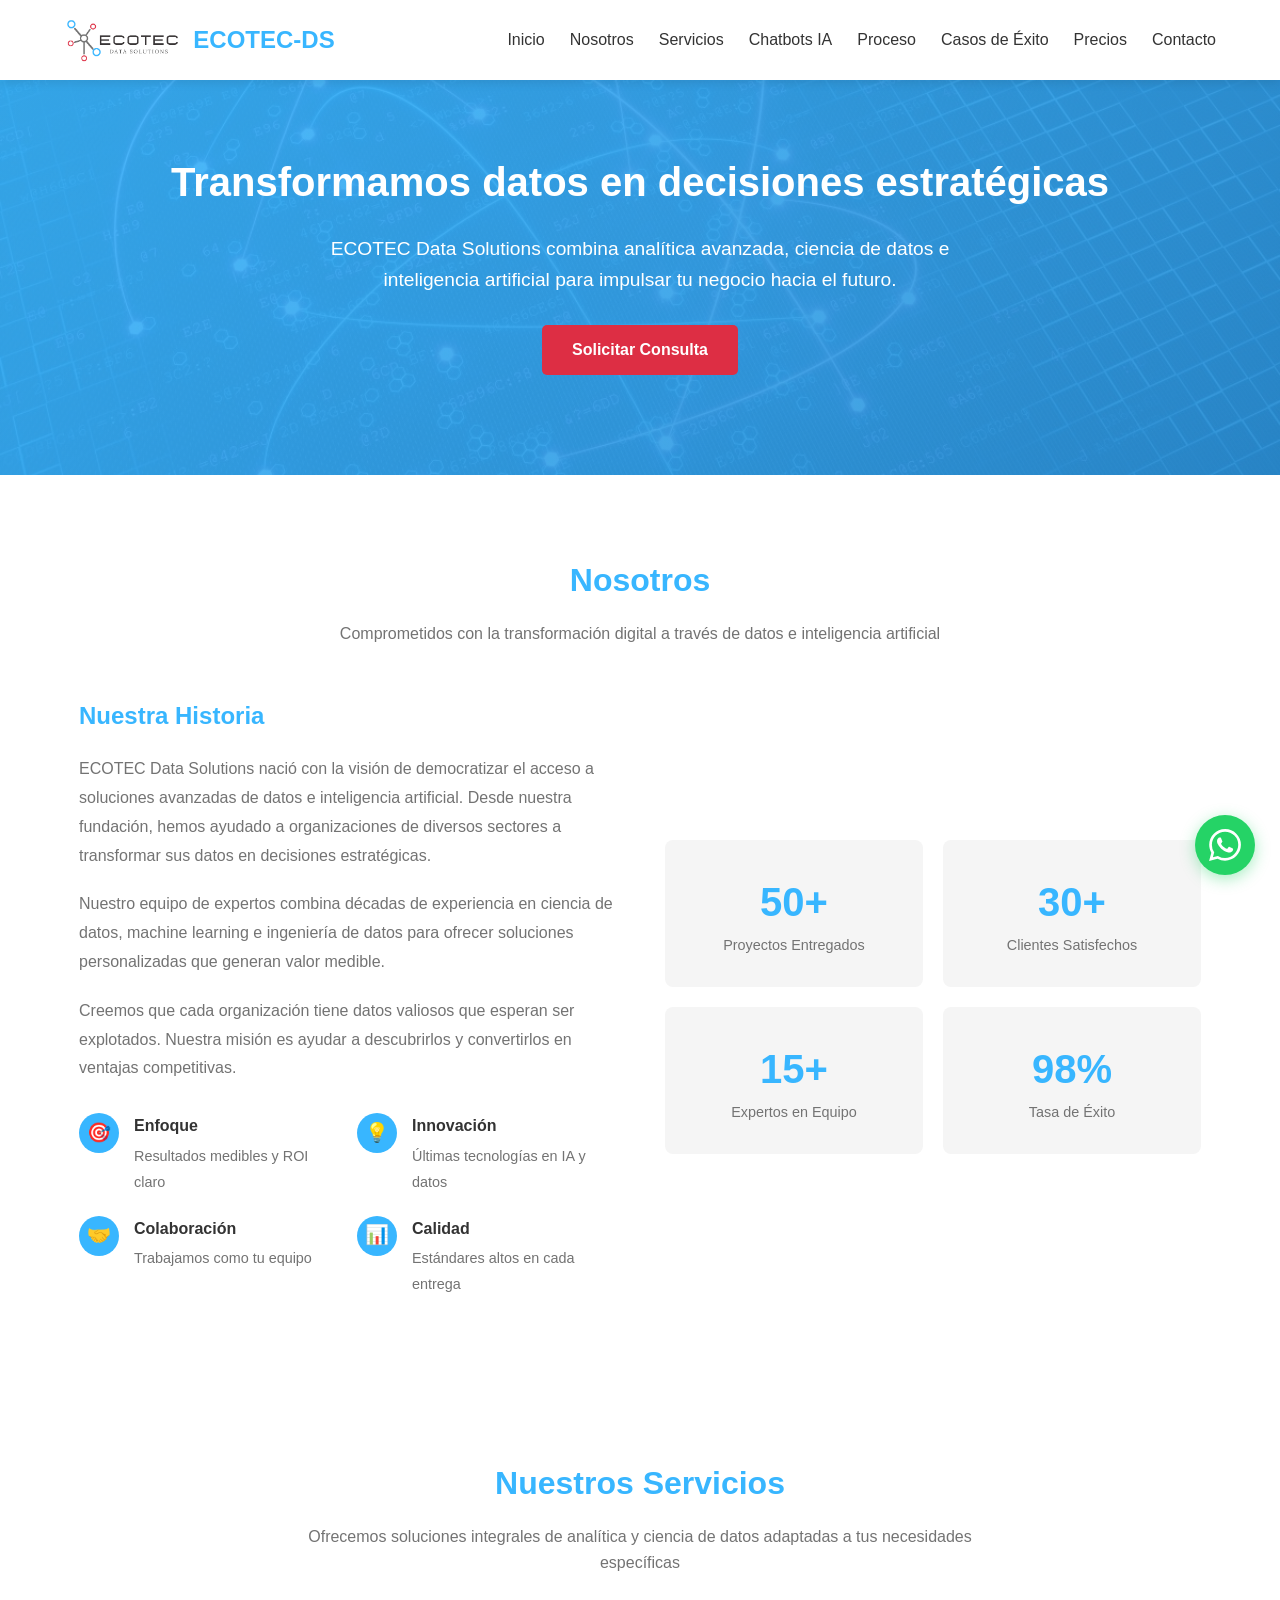
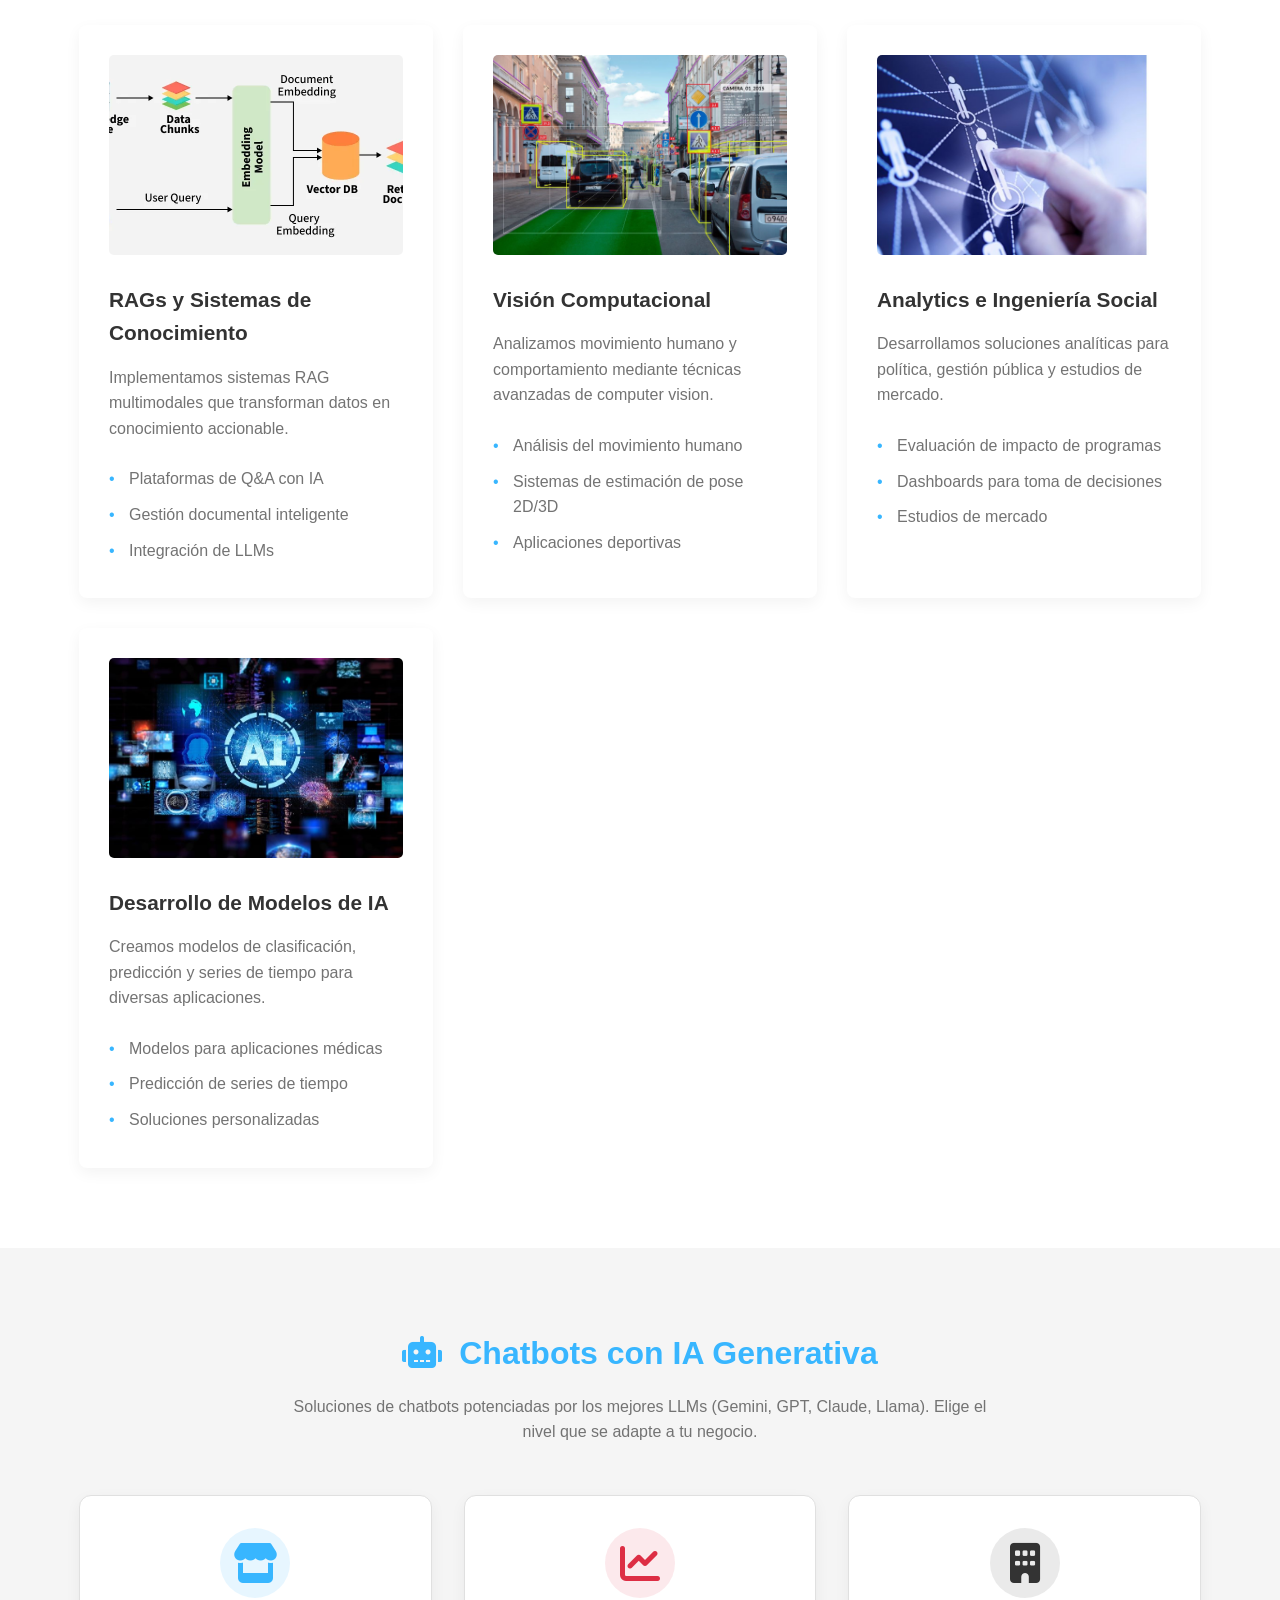
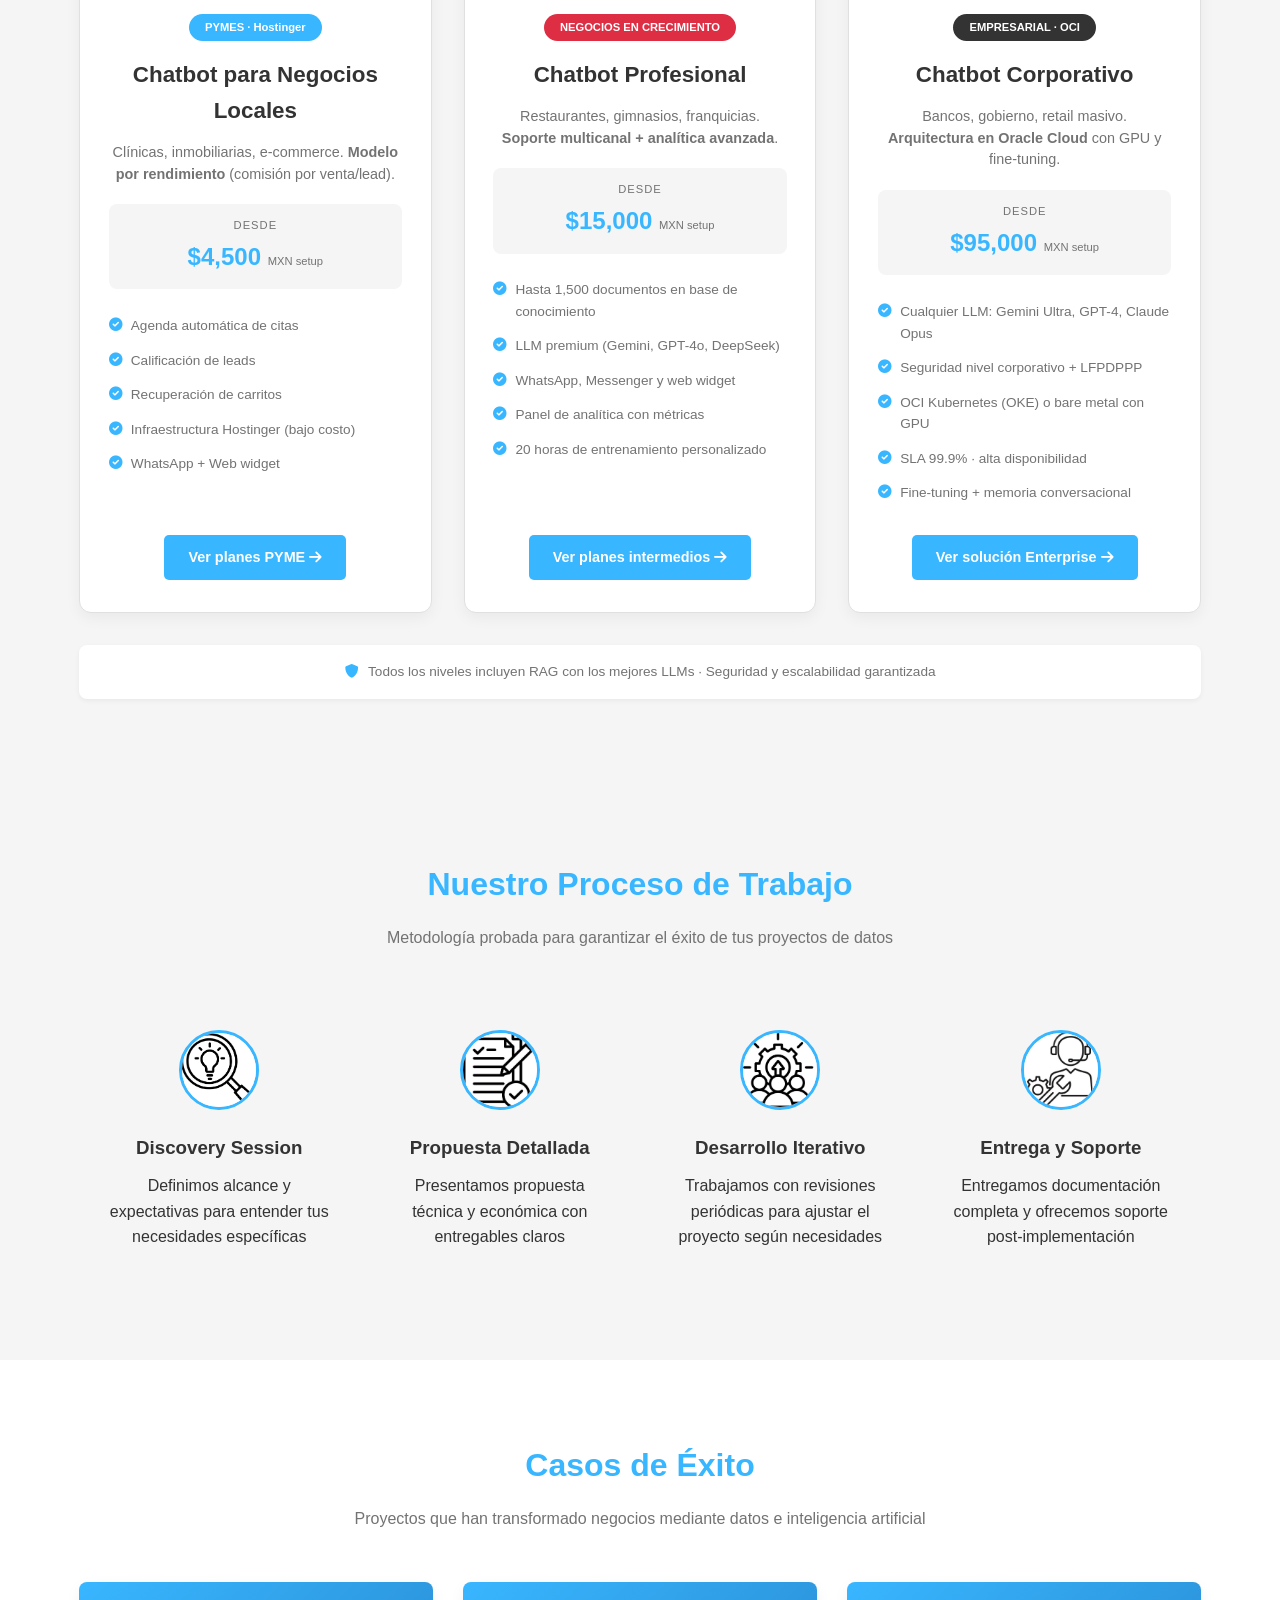
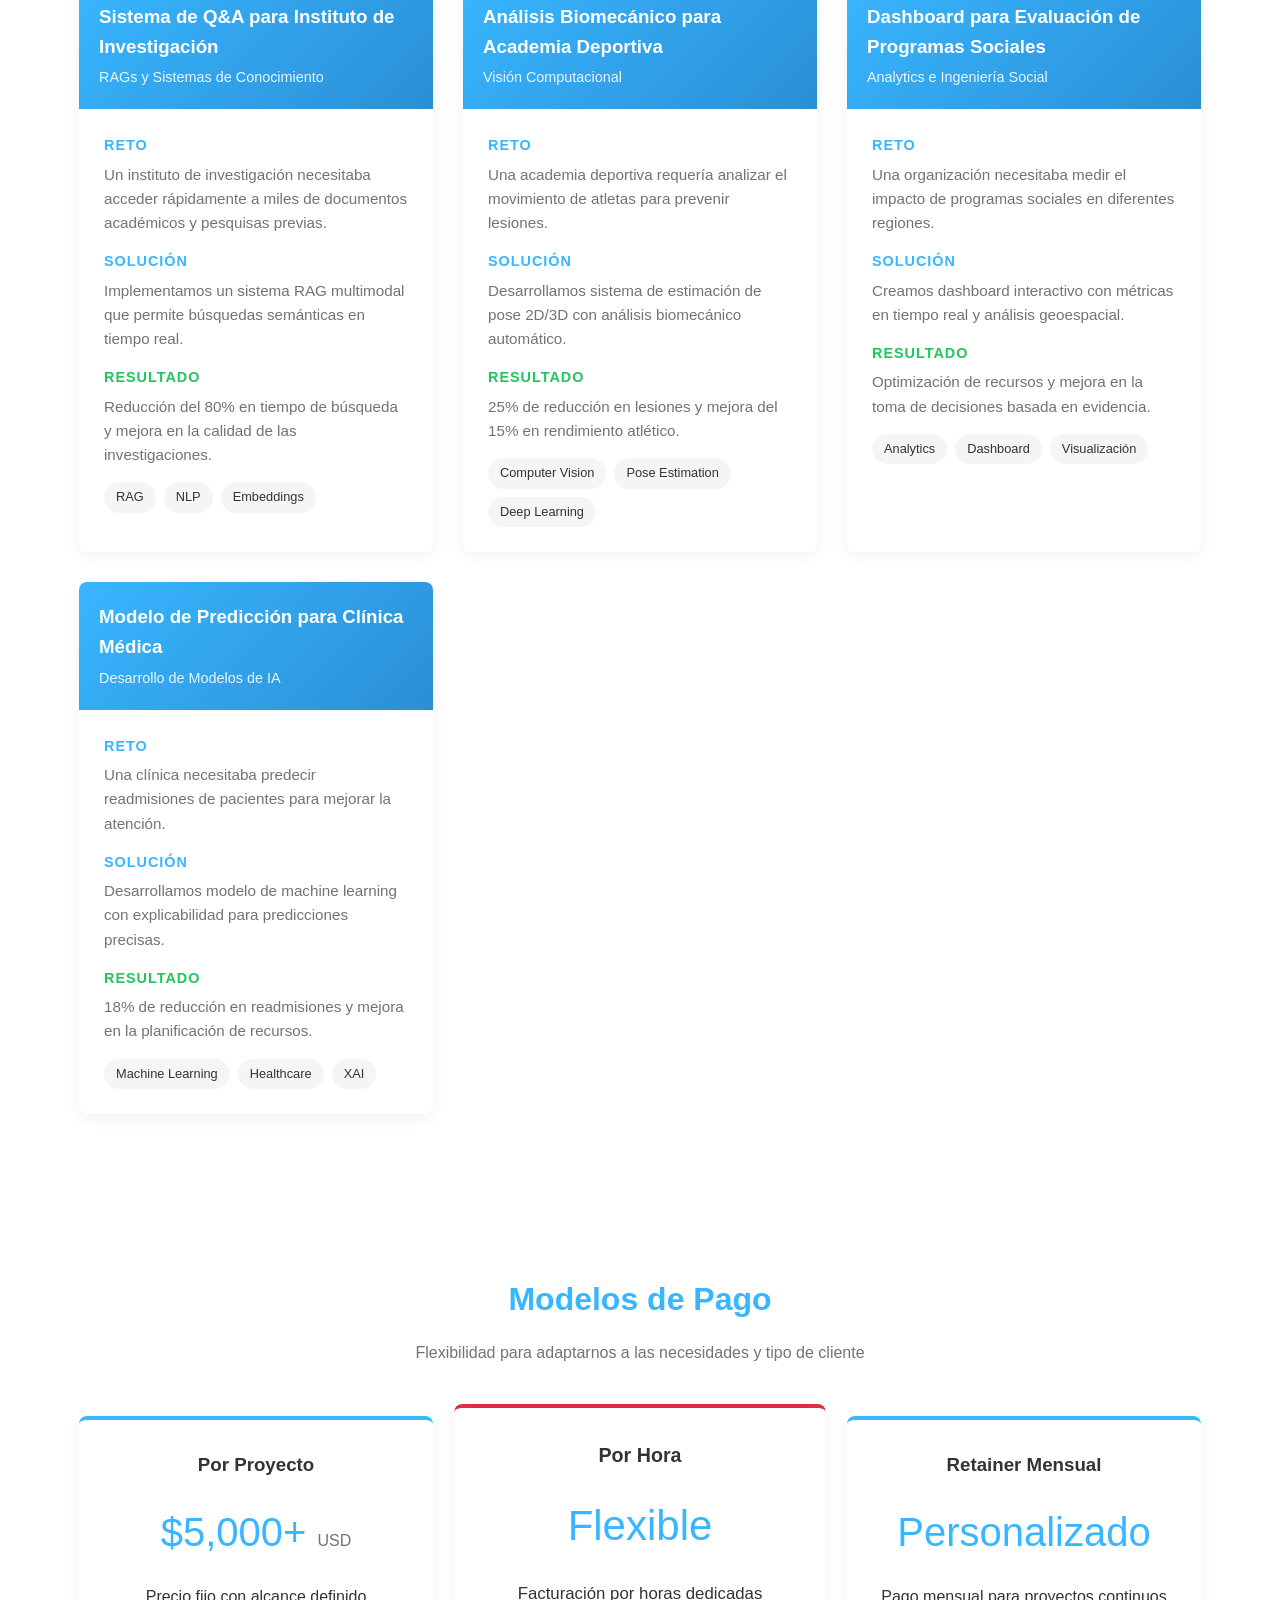
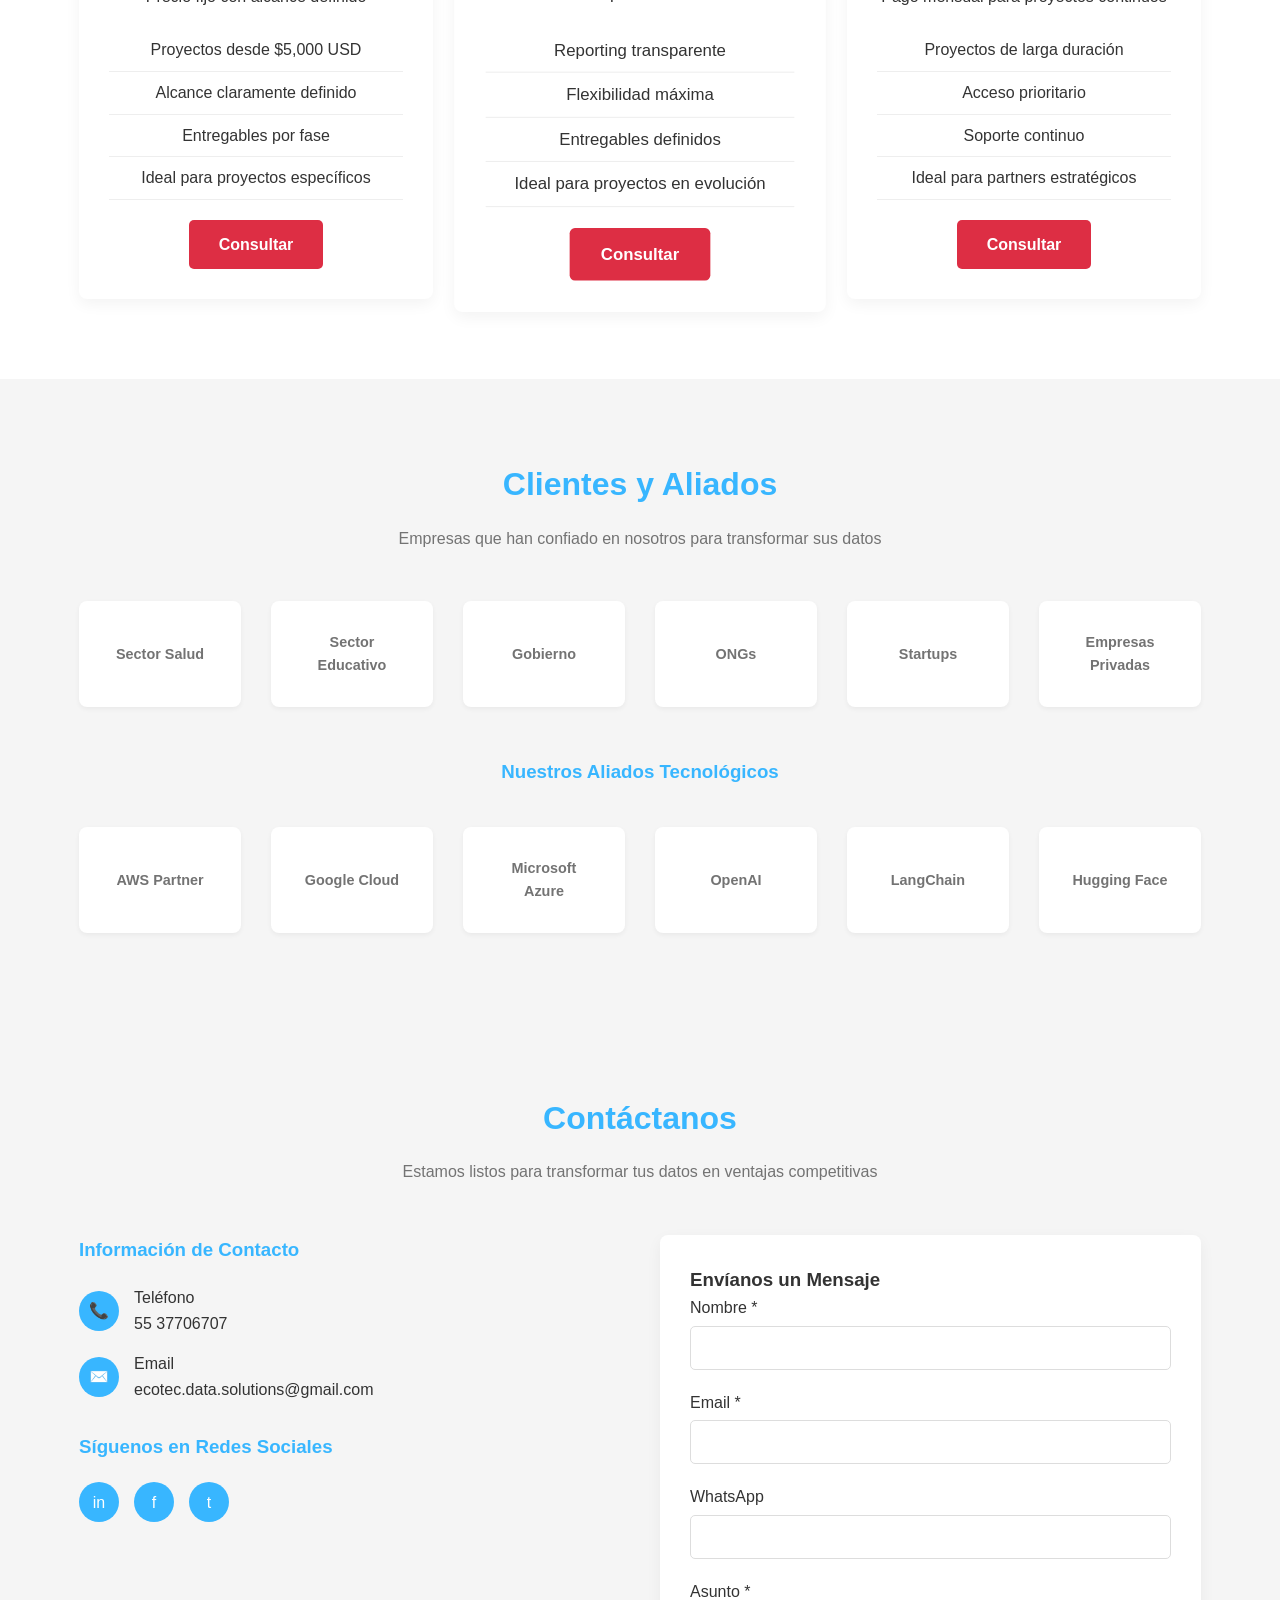
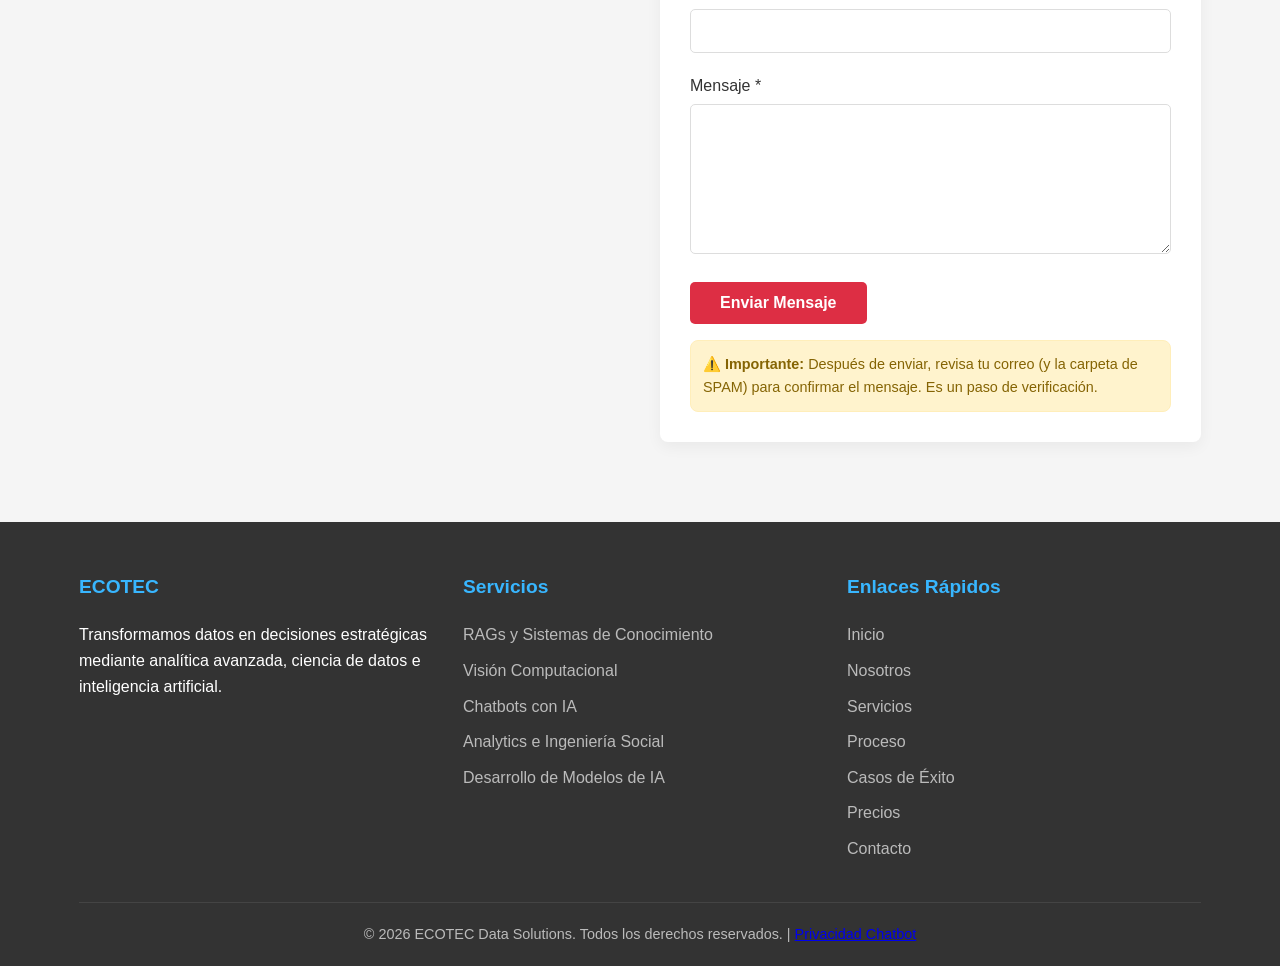
==== commit 11a761a6: "Ya se muestra la politica en la pagina" ====
--- a/index.html
+++ b/index.html
@@ -586,7 +586,7 @@
                 </div>
             </div>
             <div class="copyright">
-                <p>&copy; 2026 ECOTEC Data Solutions. Todos los derechos reservados.</p>
+                <p>&copy; 2026 ECOTEC Data Solutions. Todos los derechos reservados. | <a href="privacidad-chatbot.html">Privacidad Chatbot</a></p>
             </div>
         </div>
     </footer>
